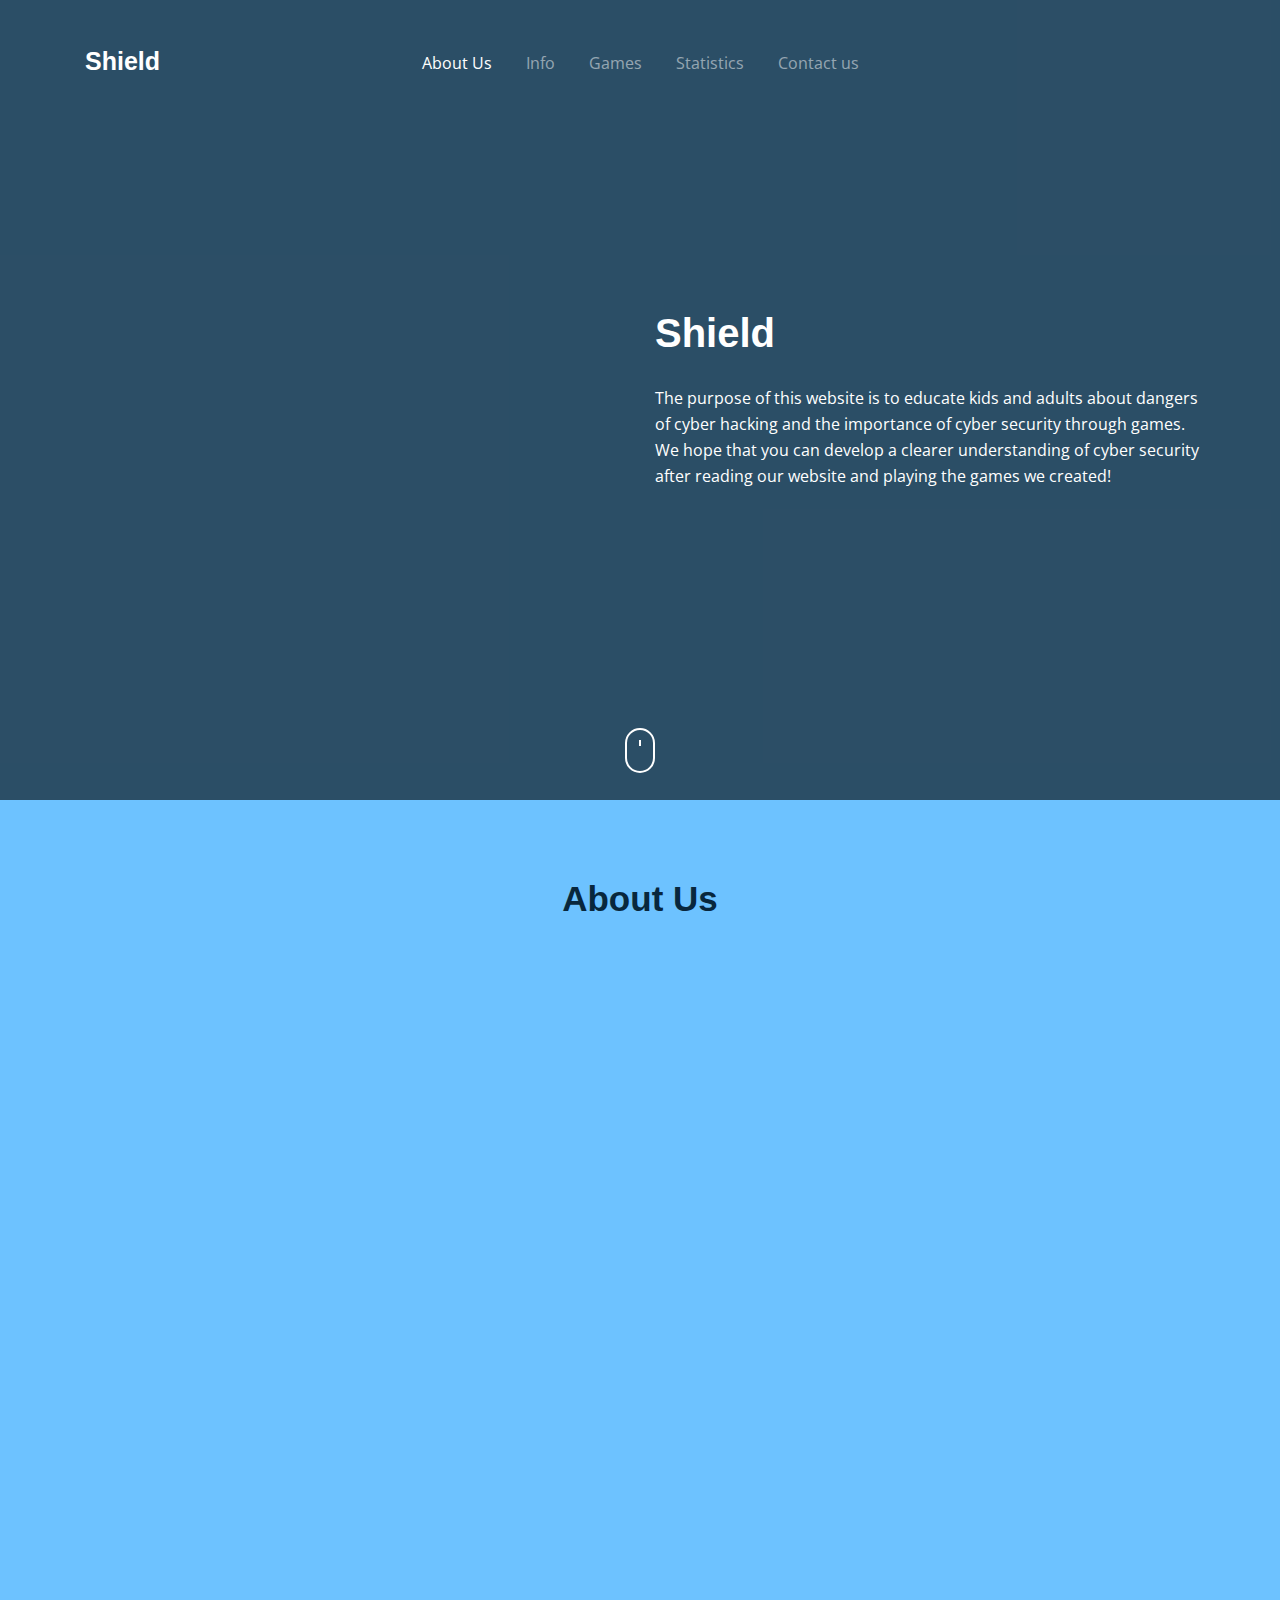
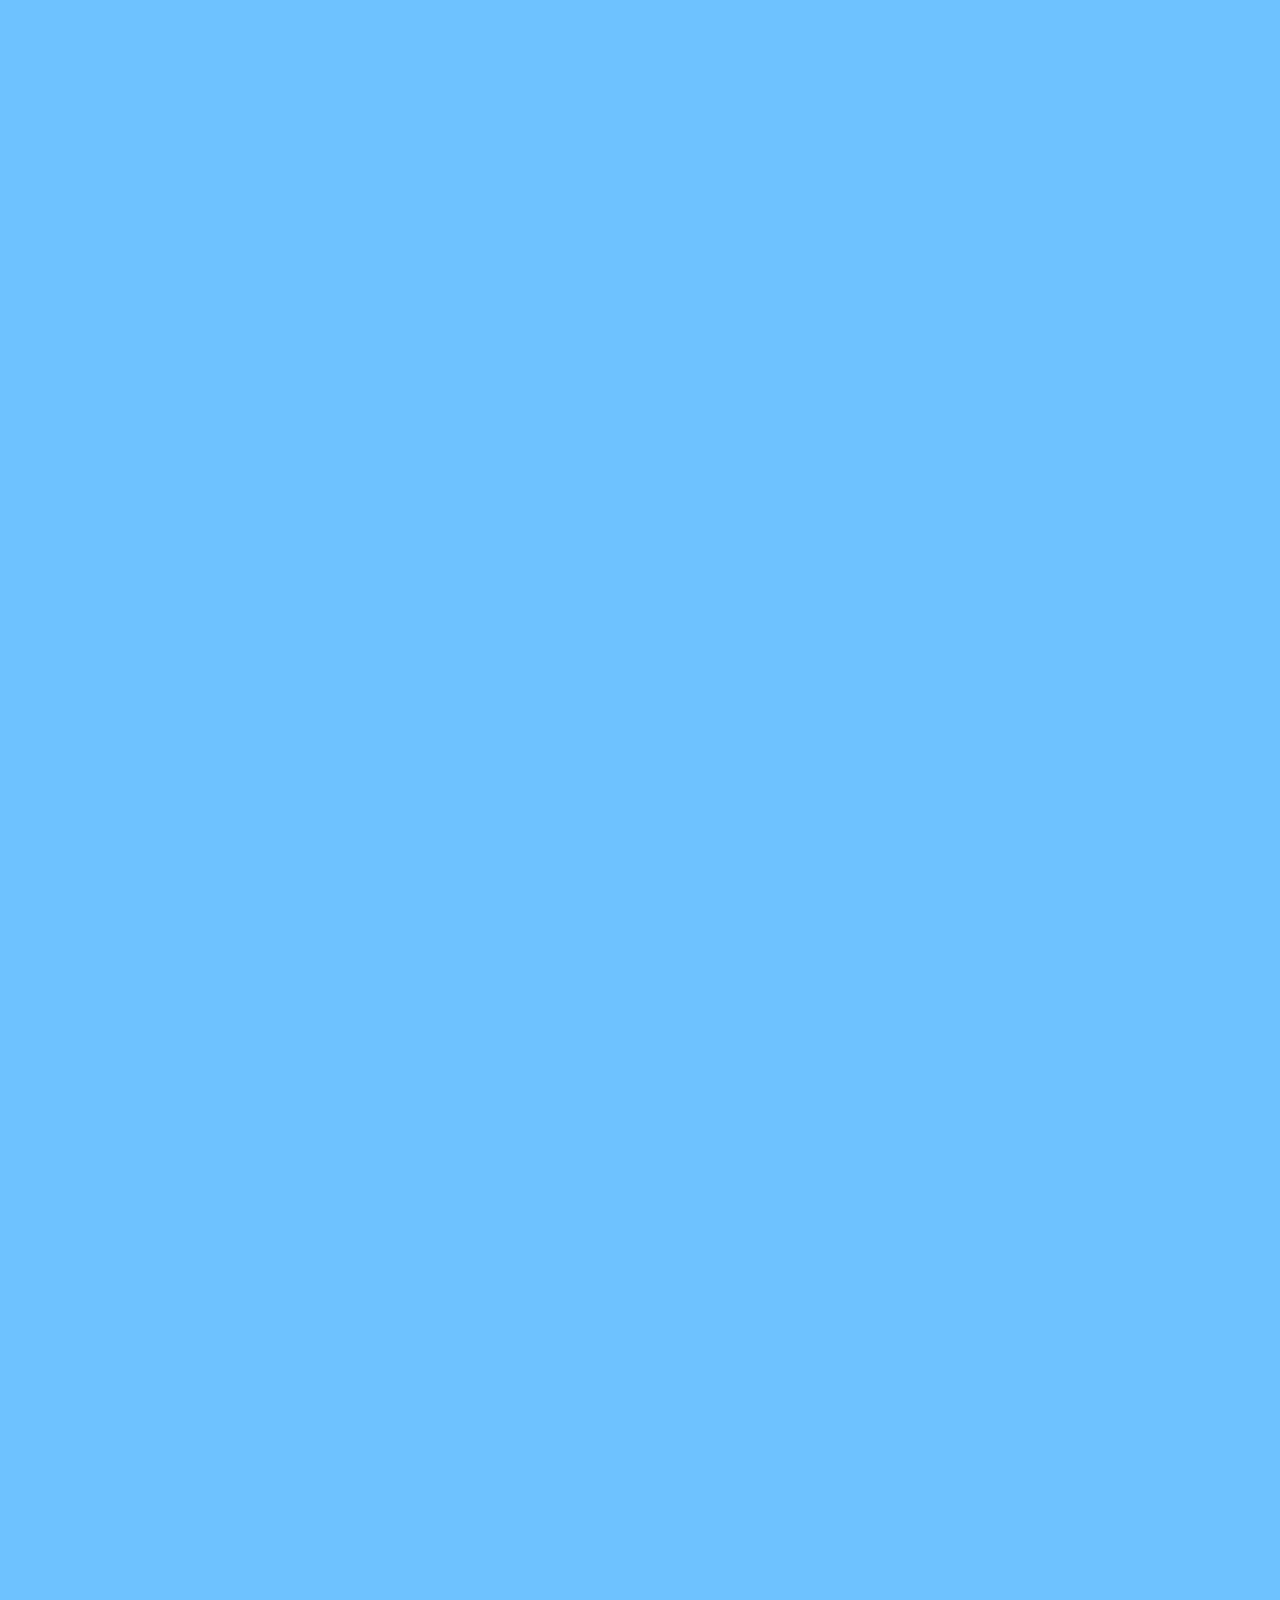
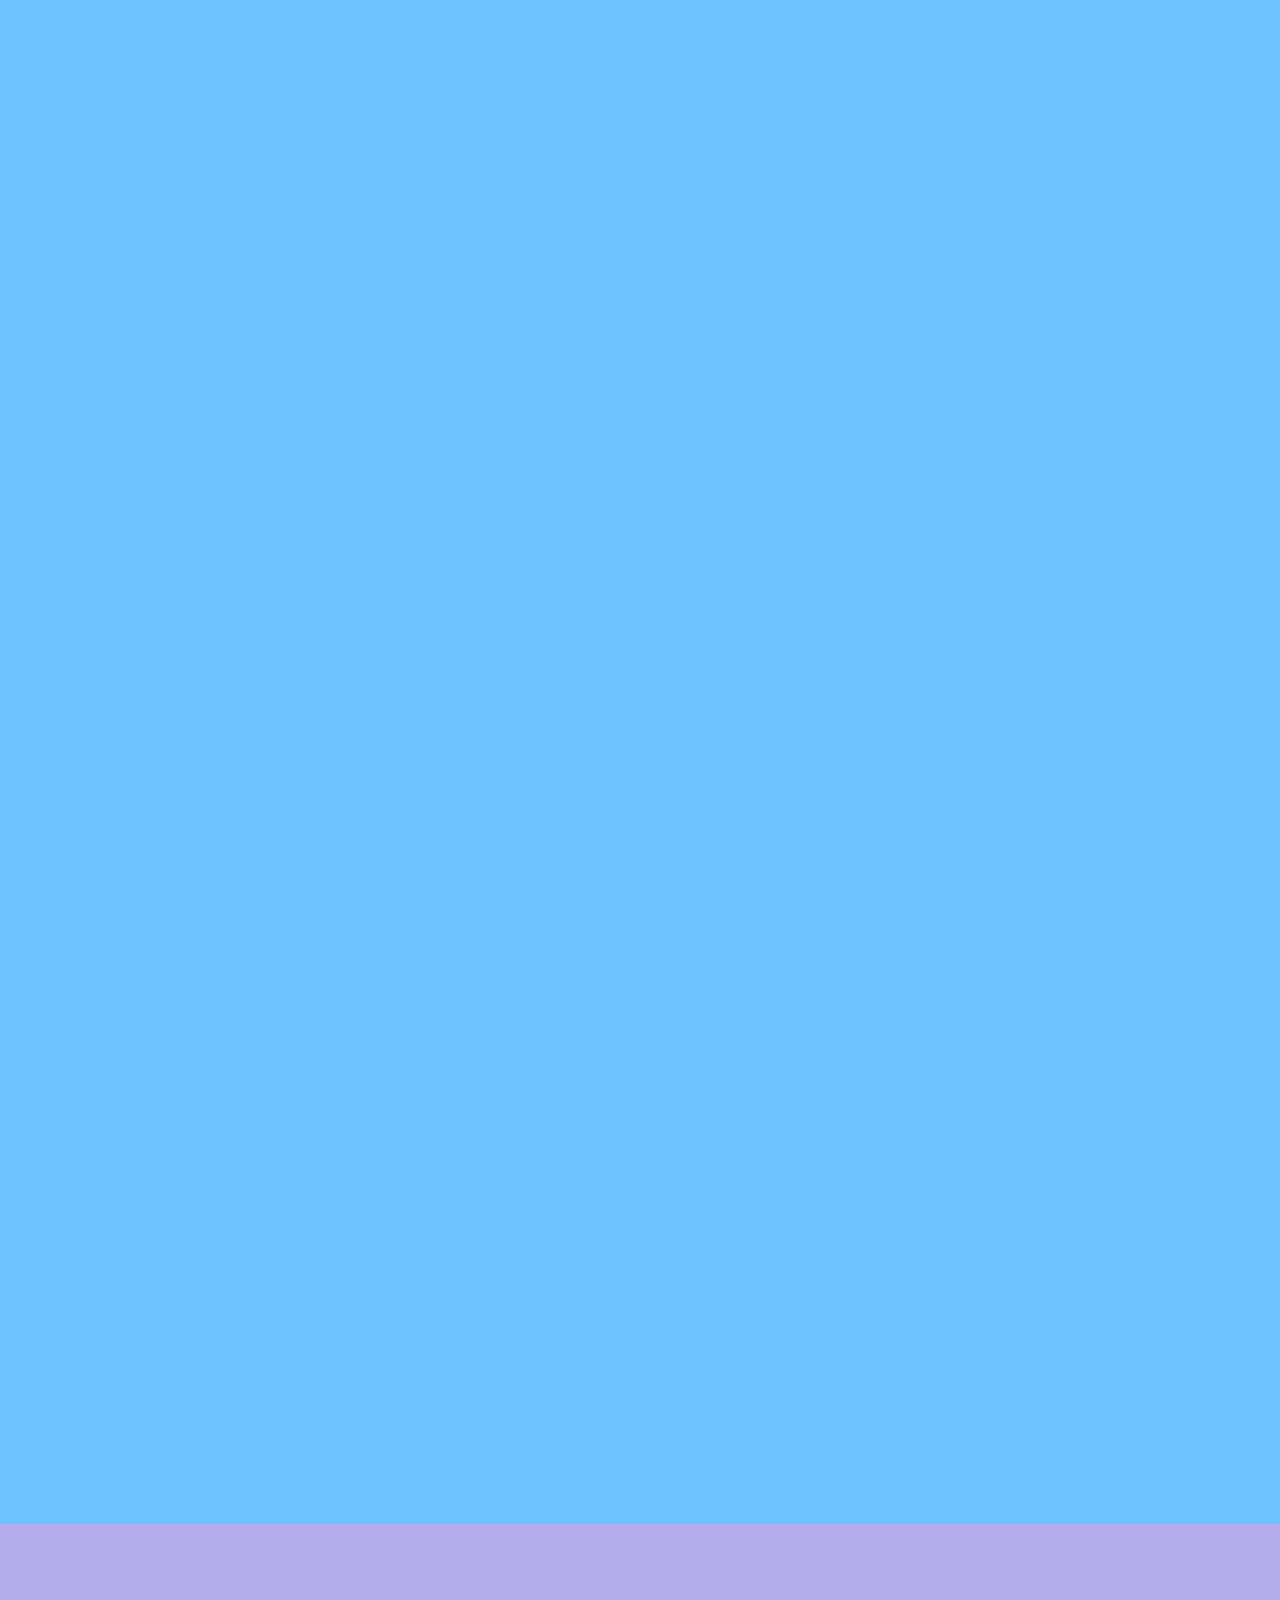
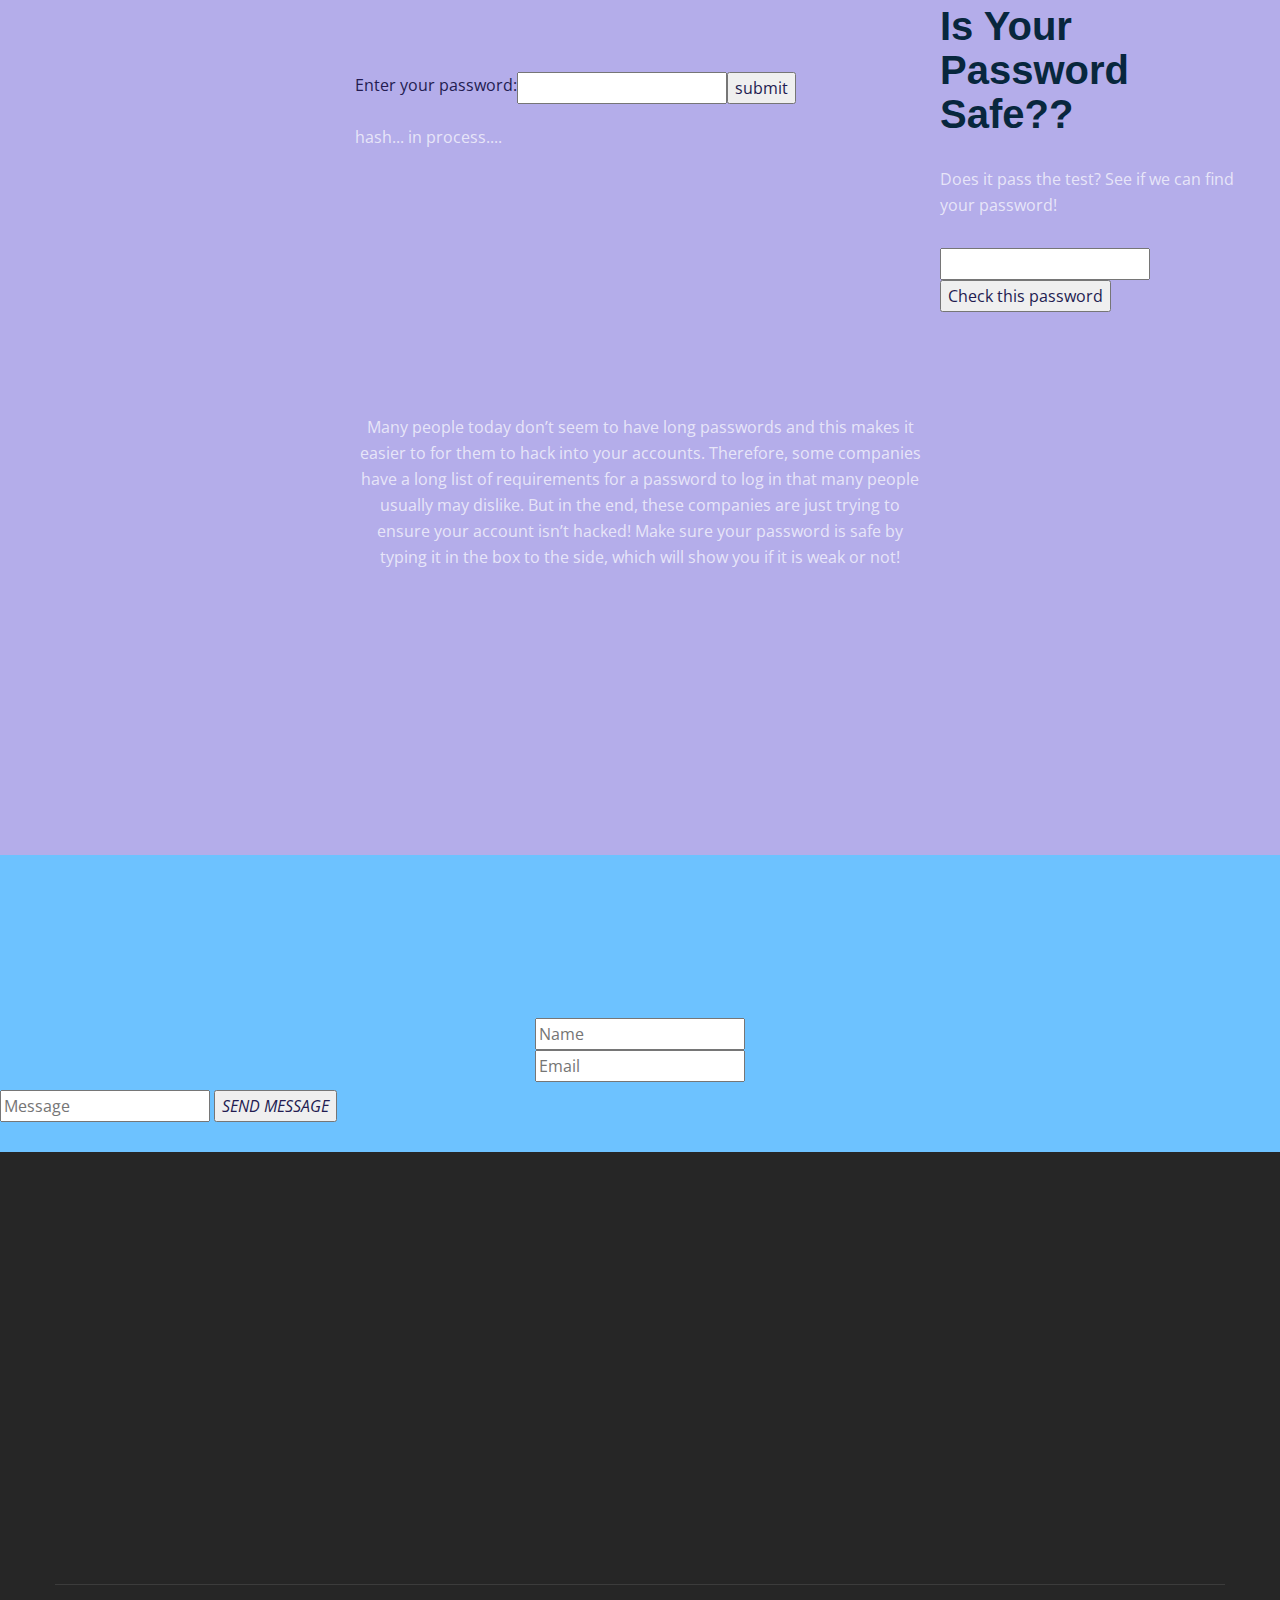
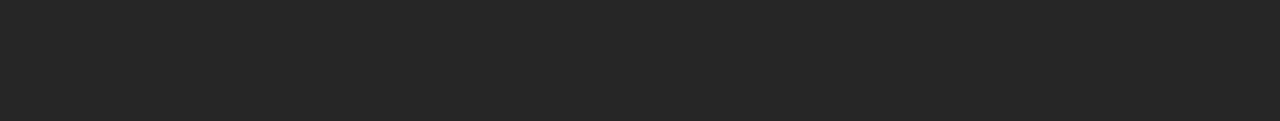
==== voltage/index.html @ 25d862db "added some stuff" ====
<!DOCTYPE html>
<!--[if lt IE 7]>      <html class="no-js lt-ie9 lt-ie8 lt-ie7"> <![endif]-->
<!--[if IE 7]>         <html class="no-js lt-ie9 lt-ie8"> <![endif]-->
<!--[if IE 8]>         <html class="no-js lt-ie9"> <![endif]-->
<!--[if gt IE 8]><!--> <html class="no-js"> <!--<![endif]-->
	<head>
	<meta charset="utf-8">
	<meta http-equiv="X-UA-Compatible" content="IE=edge">
	<title>RC &mdash; Cyber </title>
	<meta name="viewport" content="width=device-width, initial-scale=1">
	<meta name="description" content="Free HTML5 Template by FREEHTML5.CO" />
	<meta name="keywords" content="free html5, free template, free bootstrap, html5, css3, mobile first, responsive" />
	<meta name="author" content="FREEHTML5.CO" />

  	<!--
	//////////////////////////////////////////////////////

	FREE HTML5 TEMPLATE
	DESIGNED & DEVELOPED by FREEHTML5.CO

	Website: 		http://freehtml5.co/
	Email: 			info@freehtml5.co
	Twitter: 		http://twitter.com/fh5co
	Facebook: 		https://www.facebook.com/fh5co

	//////////////////////////////////////////////////////
	-->

  	<!-- Facebook and Twitter integration -->
	<meta property="og:title" content=""/>
	<meta property="og:image" content=""/>
	<meta property="og:url" content=""/>
	<meta property="og:site_name" content=""/>
	<meta property="og:description" content=""/>
	<meta name="twitter:title" content="" />
	<meta name="twitter:image" content="" />
	<meta name="twitter:url" content="" />
	<meta name="twitter:card" content="" />

	<!-- Place favicon.ico and apple-touch-icon.png in the root directory -->
	<link rel="shortcut icon" href="favicon.ico">

	<!-- Google Fonts -->
	<link href='https://fonts.googleapis.com/css?family=Open+Sans:400,300,700|Monsterrat:400,700|Merriweather:400,300italic,700' rel='stylesheet' type='text/css'>

	<!-- Animate.css -->
	<link rel="stylesheet" href="css/animate.css">
	<!-- Icomoon Icon Fonts-->
	<link rel="stylesheet" href="css/icomoon.css">
	<!-- Magnific Popup-->
	<link rel="stylesheet" href="css/magnific-popup.css">
	<!-- Owl Carousel -->
	<link rel="stylesheet" href="css/owl.carousel.min.css">
	<link rel="stylesheet" href="css/owl.theme.default.min.css">
	<!-- Bootstrap  -->
	<link rel="stylesheet" href="css/bootstrap.css">

	<!-- Cards -->
	<link rel="stylesheet" href="css/cards.css">


	<!-- Modernizr JS -->
	<script src="js/modernizr-2.6.2.min.js"></script>
	<!-- FOR IE9 below -->
	<!--[if lt IE 9]>
	<script src="js/respond.min.js"></script>
	<![endif]-->
<style>
.scratchtitle {
	margin: 0 0 30px 0;
  padding: 0;
  font-family: "Montserrat", Arial, sans-serif;
  font-weight: 700;
  color: 	#08273d;
}
</style>

	</head>
	<body>

	<div id="fh5co-page">
		<nav class="fh5co-nav-style-1" role="navigation" data-offcanvass-position="fh5co-offcanvass-left">
			<div class="container">
				<div class="col-lg-3 col-md-3 col-sm-3 col-xs-12 fh5co-logo">
					<a href="#" class="js-fh5co-mobile-toggle fh5co-nav-toggle"><i></i></a>
					<a href="#">Shield</a>
				</div>
				<div class="col-lg-6 col-md-5 col-sm-5 text-center fh5co-link-wrap">
					<ul data-offcanvass="yes">
						<li class="active"><a href="#About">About Us</a></li>
						<li><a href="#Internet">Info</a></li>
						<li><a href="#Castle">Games</a></li>
						<li><a href="pie-chart2.html">Statistics</a></li>
						<li><a href="#Contact">Contact us</a></li>
					</ul>
				</div>
				<div class="col-lg-3 col-md-4 col-sm-4 text-right fh5co-link-wrap">
					<ul class="fh5co-special" data-offcanvass="yes">

					</ul>
				</div>
			</div>
		</nav>


		<div class="fh5co-cover fh5co-cover-style-2 js-full-height" data-stellar-background-ratio="0.5" data-next="yes"  style="background-image: url(homepage.png);">
		  	<span class="scroll-btn wow fadeInUp" data-wow-duration="1s" data-wow-delay="1.4s">
				<a href="#">
					<span class="mouse"><span></span></span>
				</a>
			</span>
			<div class="fh5co-overlay"></div>
			<div class="fh5co-cover-text">
				<div class="container">
					<div class="row">
						<div class="col-md-push-6 col-md-6 full-height js-full-height">
							<div class="fh5co-cover-intro">
								<p>
								<h1 class="cover-text-lead wow fadeInUp" data-wow-duration="1s" data-wow-delay=".5s">Shield</h1>


								<h2 class="cover-text-sublead wow fadeInUp" data-wow-duration="1s" data-wow-delay=".8s">The purpose of this website is to educate kids and
									adults about dangers of cyber hacking and the importance of cyber security through games. We hope that you can develop a clearer
									 understanding of cyber security after reading our website and playing the games we created!

								</h2>

							<!-- <p class="wow fadeInUp" data-wow-duration="1s" data-wow-delay="1.1s"><a href="http://freehtml5.co/" class="btn btn-primary btn-outline btn-lg">See Our Work</a></p> -->
								</p>
							</div>
						</div>
					</div>
				</div>
			</div>
		</div>




		<div class="fh5co-project-style-2">
			<div class="container">
				<div class="row p-b">
					<div class="col-md-6 col-md-offset-3 text-center">
						<h2 class="fh5co-heading wow fadeInUp" data-wow-duration="1s" data-wow-delay=".5s" id="About">About Us</h2>
						<p class="wow fadeInUp" data-wow-duration="1s" data-wow-delay=".5s">
							<img src="ashprof.png" alt="Ashley" style="float:left;width:200px;height:270px;">
							Hi! I’m Ashley Chong and am a rising senior at El Cerrito High School. I joined the Girls who code program because
							I really thought coding was interesting and was needing a little help with getting started. I am super happy that
							I have been able to have this experience with coding in this little amount of time. I found a love for websites
							after working on my Portfolio and I have always been curious about safety online since many things on the news are
							about people getting hacked. If I’m not coding I really enjoy reading books, playing with my dogs, chilling with
							my friends, going to the beach, and walking or hiking.
						</p>

						<p class="wow fadeInUp" data-wow-duration="1s" data-wow-delay=".5s">
							<img src="nav.png" alt="Navya" style="float:right;width:200px;height:250px;">
							Hi! My name is Navya Rao and I am a rising senior at Lynbrook High School. I joined the Girls Who Code Summer
							Program because I really liked the Girls Who Code Club and wanted to enhance my coding skills. I chose to create
							this website because I am passionate about safety and through this project I could combine coding and cyber security!
							I believe cyber security is an issue that anyone using the internet should know about. While I’m not coding, you can
							find me playing with dogs, singing and watching my favorite TV Shows like Riverdale and Friends.
						</p>




						<!--<p class="wow fadeInUp" data-wow-duration="1s" data-wow-delay="1.1s"><a href="#" class="btn btn-success btn-lg">Start your project</a></p>-->

					</div>
				</div>
      </div>
	<!-- start of sections-->
			<div class="fh5co-projects">
				<ul>
					<li class="wow fadeInUp" style="background-color: #b4adea;" data-wow-duration="1s" data-wow-delay="0.7s" data-stellar-background-ratio="0.5">
>>>>>>> 5fceceab27f2be9d8c3c9a5a718c965b835ffcab

							<div class="fh5co-overlay"></div>
							<div class="container">
								<div class="fh5co-text">
									<div class="fh5co-text-inner">
										<div class="row">
											<div class="col-md-6" id="Internet"><h3> <br> What is the internet?</h3></div>
											<div class="col-md-6"><p><br> <strong> Before you learn about security, you should learn more about the basics of the internet and how it works! The internet is a huge network of  billions of  electronic devices such as computers.
												<a href="https://youtu.be/Dxcc6ycZ73M">Click here to view the video. </strong></p></div></a>
										</div>
									</div>
								</div>
							</div>

					</li>
					<li class="wow fadeInUp" style="background-color: #b4adea;" data-wow-duration="1s" data-wow-delay="0.7s" data-stellar-background-ratio="0.5">
>>>>>>> 5fceceab27f2be9d8c3c9a5a718c965b835ffcab

							<div class="fh5co-overlay"></div>
							<div class="container">
								<div class="fh5co-text">
									<div class="fh5co-text-inner">
										<div class="row">
											<div class="col-md-6"><h3><br> What is cyber security and why is it important?</h3></div>
											<div class="col-md-6"><p> <strong> <br> Cyber security focuses on preserving information and keeping it confidential from
												people with unauthorized access such as spies or hackers. It is important because the government and banks
												have your confidential information like your social security number that can be stolen and used for the wrong
												purposes. Being cyber safe is necessary to avoid being scammed by hackers. One way that certain organizations
												keep the information is by encryption which converts passwords to a code to hide it from outsiders. </strong>
											<br> <br> </p></div>
										</div>
									</div>
								</div>
							</div>

					</li>
<!-- end of sections -->
					<li class="wow fadeInUp" style="background-color: #b4adea;" data-wow-duration="1s" data-wow-delay="0.7s" data-stellar-background-ratio="0.5">

							<div class="fh5co-overlay"></div>
							<div class="container">
								<div class="fh5co-text">
									<div class="fh5co-text-inner">
										<div class="row">
											<div class="col-md-6"><h3><br> How can we stay safe online?</h3>
												<p>
	<br> <br> <br> <br> <br> <br> <br> <br> <br>
	<img src="secure4.png" alt="Secure" style="float:right;width:250px;height:100px;">

	<img src="notsecure3.png" alt="Not Secure" style="float:left;width:250px;height:100px;">
	</p></div>
											<div class="col-md-6"><p> <br> <strong> Sometimes, hackers will disguise them as someone you trust,
and ask you to verify account important information. Such a scam is referred to as phishing. You can identify such emails by
their sense of urgency, demand for money and spelling errors. Beware of such emails! <br><br>

When you create passwords, be sure to create ones that are unique.  Use a variety of characters like symbols, uppercase and lowercase letters, and numbers to make your password difficult
to hack. Don’t trust anyone with your passwords, including your friends.
<br><br>
While websurfing, check the web address in the search bar on the top. If the link has a lock next to the web address, it means that your information
is kept private by that website. If there is an ‘i’ instead of ‘Secure’, it means hackers could be trying to steal your
information and that you shouldn’t trust the website with your private data. </strong>
<br><br>

</p></div>
										</div>
									</div>
								</div>
							</div>

					</li>
				</ul>
			</div>
		</div>

		<div class="fh5co-blog-style-1">
			<div class="container" style="margin:0px;color:#6dc2ff;">
				<div class="row p-b">
					<div class="col-md-6 col-md-offset-3 text-center">
						<h2 class="fh5co-heading wow fadeInUp" data-wow-duration="1s" data-wow-delay=".2s" id="Castle">Castle Attack!</h2>
						<p class="wow fadeInUp" data-wow-duration="1s" data-wow-delay=".2s"><iframe allowtransparency="true" style: "float: left; width=1000px; height=1000px;" src="http://scratch.mit.edu/projects/embed/170262373/?autostart=false" frameborder="0" allowfullscreen></iframe> </p>

						<h2 class="fh5co-heading wow fadeInUp scratchtitle" data-wow-duration="1s" data-wow-delay=".5s" id="Castle" align="center"> Castle Attack!</h2>
						<p class="wow fadeInUp" "ex1" data-wow-duration="1s" data-wow-delay=".8s"><iframe allowtransparency="true" style: " width=550px; height=450px;"
							src="http://scratch.mit.edu/projects/embed/170262373/?autostart=false" frameborder="0" allowfullscreen></iframe> </p>

					</div>
				</div>
				<div class="row p-b">
					<div class="col-md-4 col-sm-6 col-xs-6 col-xxs-12">
						<div class="fh5co-post wow fadeInLeft"  data-wow-duration="1s" data-wow-delay=".2s">
							<div class="fh5co-post-image">
								<div class="fh5co-overlay"></div>

					</div>
				</div>
			</div>
		</div>




					</div>
				</div>
			</div>
		</div>


					</div>
				</div>
				<div class="clearfix visible-sm-block visible-xs-block"></div>
				</div>
			</div>
		</div>




<div class="fh5co-pricing-style-2">
			<div class="container">
				<div class="row">
					<div class="row p-b">
						<div class="col-md-6 col-md-offset-3 text-center">
							<h2 class="fh5co-heading wow fadeInUp" data-wow-duration="1s" data-wow-delay=".3s" align="left">Passwords!</h2>
							<!--hashing code -->
									<h7 style="float: left">Enter your password:</h7> <input type="text" id="password" name="daysofjourney" style="float: left">
							    <input type="button" style="float: left" value="submit" onclick="sendValue()"><br></br>
							    <p id="hash" style="float: left;"> hash... in process.... </p>
							<!--end hashing code-->
							<p class="wow fadeInUp" data-wow-duration="1s" data-wow-delay=".2s">Hashing is a computer security encryption that turns your password into gibberish so others can’t know your password. An example of this is when you create a Facebook account.  Facebook uses a function called Sha - 256, which is a function or an encryption hashing algorithm that produces an unique 256 byte string of gibberish. This function is used to hide your password so that no one else knows it. When you type your password to log in to Facebook, it uses the Sha-256 function  to find the relevant password in the database so that you can access your profile. See how it works by typing in a password to see what Sha-256 will do to keep you safe! </p>
							<!--add in the password thing-->
							<p>Many people today don’t seem to have long passwords and this makes it easier to for them to hack into your accounts. Therefore, some companies have a long list of requirements for a password to log in that many people usually may dislike. But in the end, these companies are just trying to ensure your account isn’t hacked!  Make sure your password is safe by typing it in the box to the side, which will show you if it is weak or not! </p>
						</div>

						<title>Is Your Password Safe?</title>
    <link href="https://fonts.googleapis.com/css?family=Open+Sans" rel="stylesheet" />
    <script src="https://ajax.googleapis.com/ajax/libs/jquery/3.1.1/jquery.min.js"></script>
    <link rel='shortcut icon' type='image/x-icon' href='favicon.ico' />
    <script src="dictionary-attack.js" type="text/javascript"></script>
  </head>
  <body>
    <div>
      <h1>Is Your Password Safe??</h1>
      <div class="content">
        <p>Does it pass the test? See if we can find your password!</p>
        <input id="pw"/>
        <button id="btnSubmit" onclick="checkPassword()">Check this password</button>
        <p id="results"></p>
      </div>
    </div>
  </body>

					</div>
				</div>


						<h2 class="fh5co-heading wow fadeInUp" data-wow-duration="1s" data-wow-delay=".2s"id="Contact">Contact Us</h2>
						<p class="wow fadeInUp" data-wow-duration="1s" data-wow-delay=".1s">Far far away, behind the word mountains, far from the countries Vokalia and Consonantia, there live the blind texts. </p>
					</div>
				</div>
				<div class="row">


					<div class="clearfix visible-sm-block"></div>

				</div>
			</div>
		</div>




<h2 class="fh5co-heading wow fadeInUp" data-wow-duration="1s" data-wow-delay=".5s"id="Contact" align = "center" style="color:#fff;"><br>Contact Us</h2>
<p class="wow fadeInUp" data-wow-duration="1s" data-wow-delay=".8s" align = "center">Far

      <form action="/action_page.php" target="_blank">
        <div class="w3-row-padding" align="center" style="margin:0 -16px 8px -16px">
          <div class="w3-half">
            <input class="w3-input w3-border" type="text" placeholder="Name" required name="Name" align = "center">
          </div>
          <div class="w3-half">
            <input class="w3-input w3-border" type="text" placeholder="Email" required name="Email">
          </div>
        </div>
        <input class="w3-input w3-border" type="text" placeholder="Message" required name="Message">
        <button class="w3-button w3-black w3-right w3-section" type="submit" display="flex" justify-content="center";>
          <i class="fa fa-paper-plane">SEND MESSAGE</i>
        </button>
      </form>
    </div>
  </div>

</p>








		<div class="fh5co-footer-style-3">
			<div class="container">
				<div class="row p-b">
					<div class="col-md-3 col-sm-6 fh5co-footer-widget wow fadeInUp" data-wow-duration="1s" data-wow-delay=".5s">
						<div class="fh5co-logo"><span class="logo">V</span> Shield</div>
						<p class="fh5co-copyright">&copy; 2017 Shield. <br>All Rights Reserved. <br>Designed by <a target="_blank" href="http://freehtml5.co">FREEHTML5.co</a> <br>Created with <a target="_blank" href="http://freehtml5.co/cards">Cards</a> <br>
							<!--Images: <a target="_blank" href="http://unsplash.com/">Unsplash</a>, <a target="_blank" href="http://pexels.com/">Pexels</a></p>-->

					</div>
					<div class="col-md-3 col-sm-6 fh5co-footer-widget wow fadeInUp" data-wow-duration="1s" data-wow-delay=".1s">
						<h3>Navya</h3>
						<ul class="fh5co-links">
							<li><a href="https://www.facebook.com/profile.php?id=100010860100180"><i class="icon icon-facebook2"></i> Facebook</a></li>
							<!--<li><a href="#"><i class="icon icon-twitter"></i> Twitter</a></li> -->
							<li><a href="https://www.linkedin.com/in/navya-rao-682140142/"><i class="icon icon-linkedin"></i> Linkedin</a></li>
							<li><a href="https://www.instagram.com/navy_rao/"><i class="icon icon-instagram"></i> Instagram</a></li>
						</ul>
					</div>
					<div class="clearfix visible-sm-block"></div>
					<div class="col-md-3 col-sm-6 fh5co-footer-widget wow fadeInUp" data-wow-duration="1s" data-wow-delay=".1s">
						<h3>Ashley</h3>
						<ul class="fh5co-links fh5co-social">
							<li><a href="https://www.facebook.com/ashley.chong.7587"><i class="icon icon-facebook2"></i> Facebook</a></li>
							<li><a href="https://twitter.com/ashleynicole932"><i class="icon icon-twitter"></i> Twitter</a></li>
							<li><a href="https://www.linkedin.com/in/ashley-chong-677140142/"><i class="icon icon-linkedin"></i> Linkedin</a></li>
							<li><a href="https://www.instagram.com/ashchong__/"><i class="icon icon-instagram"></i> Instagram</a></li>
						</ul>
					</div>
					<div class="col-md-3 col-sm-6 fh5co-footer-widget wow fadeInUp" data-wow-duration="1s" data-wow-delay=".3s">
						<h3>Credits</h3>
						<p>Far far away, behind the word mountains, far from the countries Vokalia and Consonantia, there live the blind texts. </p>
						<p><a href="#" class="btn btn-success btn-sm btn-outline">Back to the top</a></p>
					</div>
					<div class="clearfix visible-sm-block"></div>
				</div>
				<div class="row fh5co-made">
					<div class="col-md-12 wow fadeInUp" data-wow-duration="1s" data-wow-delay=".2s">
						<!--<p>Made with <i class="heart icon-heart"></i> in Philippines</p>-->
					</div>
				</div>
			</div>
		</div>
		<!-- END footer -->

	</div>
	<!-- END page-->

	<!-- jQuery -->
	<script type="text/javascript" src="https://canvasjs.com/assets/script/canvasjs.min.js"></script>

	<script src="js/jquery.min.js"></script>
	<!-- jQuery Easing -->
	<script src="js/jquery.easing.1.3.js"></script>
	<!-- Bootstrap -->
	<script src="js/bootstrap.min.js"></script>
	<!-- Waypoints -->
   <script src="js/jquery.waypoints.min.js"></script>
	<!-- Owl Carousel -->
	<script src="js/owl.carousel.min.js"></script>
	<!-- Magnific Popup -->
	<script src="js/jquery.magnific-popup.min.js"></script>
	<!-- Stellar -->
	<script src="js/jquery.stellar.min.js"></script>
	<!-- countTo -->
	<script src="js/jquery.countTo.js"></script>
	<!-- WOW -->
	<script src="js/wow.min.js"></script>
	<script>
		new WOW().init();
	</script>
	<!-- Main -->
	<script>
	function sendValue() {
			document.getElementById('hash').innerHTML = sha256(document.getElementById("password").value);
	}

	function sha256(myPass){
		//first, generates random integers and letters array
		var letArray = [];
		for (var index = 0; index < 15; index++){
			var randomlet = (Math.random() + 1).toString(36).substring(8);
				letArray[index] = randomlet;
		}
		return letArray;

	}

	</script>

	</body>
</html>
---- voltage/css/icomoon.css ----
@font-face {
    font-family: 'icomoon';
    src:    url('fonts/icomoon.eot?eggpxg');
    src:    url('fonts/icomoon.eot?eggpxg#iefix') format('embedded-opentype'),
        url('fonts/icomoon.ttf?eggpxg') format('truetype'),
        url('fonts/icomoon.woff?eggpxg') format('woff'),
        url('fonts/icomoon.svg?eggpxg#icomoon') format('svg');
    font-weight: normal;
    font-style: normal;
}

[class^="icon-"], [class*=" icon-"] {
    /* use !important to prevent issues with browser extensions that change fonts */
    font-family: 'icomoon' !important;
    speak: none;
    font-style: normal;
    font-weight: normal;
    font-variant: normal;
    text-transform: none;
    line-height: 1;

    /* Better Font Rendering =========== */
    -webkit-font-smoothing: antialiased;
    -moz-osx-font-smoothing: grayscale;
}

.icon-glass:before {
    content: "\f000";
}
.icon-music:before {
    content: "\f001";
}
.icon-search2:before {
    content: "\f002";
}
.icon-envelope-o:before {
    content: "\f003";
}
.icon-heart:before {
    content: "\f004";
}
.icon-star:before {
    content: "\f005";
}
.icon-star-o:before {
    content: "\f006";
}
.icon-user:before {
    content: "\f007";
}
.icon-film:before {
    content: "\f008";
}
.icon-th-large:before {
    content: "\f009";
}
.icon-th:before {
    content: "\f00a";
}
.icon-th-list:before {
    content: "\f00b";
}
.icon-check:before {
    content: "\f00c";
}
.icon-close:before {
    content: "\f00d";
}
.icon-remove:before {
    content: "\f00d";
}
.icon-times:before {
    content: "\f00d";
}
.icon-search-plus:before {
    content: "\f00e";
}
.icon-search-minus:before {
    content: "\f010";
}
.icon-power-off:before {
    content: "\f011";
}
.icon-signal:before {
    content: "\f012";
}
.icon-cog:before {
    content: "\f013";
}
.icon-gear:before {
    content: "\f013";
}
.icon-trash-o:before {
    content: "\f014";
}
.icon-home:before {
    content: "\f015";
}
.icon-file-o:before {
    content: "\f016";
}
.icon-clock-o:before {
    content: "\f017";
}
.icon-road:before {
    content: "\f018";
}
.icon-download:before {
    content: "\f019";
}
.icon-arrow-circle-o-down:before {
    content: "\f01a";
}
.icon-arrow-circle-o-up:before {
    content: "\f01b";
}
.icon-inbox:before {
    content: "\f01c";
}
.icon-play-circle-o:before {
    content: "\f01d";
}
.icon-repeat2:before {
    content: "\f01e";
}
.icon-rotate-right:before {
    content: "\f01e";
}
.icon-refresh:before {
    content: "\f021";
}
.icon-list-alt:before {
    content: "\f022";
}
.icon-lock:before {
    content: "\f023";
}
.icon-flag:before {
    content: "\f024";
}
.icon-headphones:before {
    content: "\f025";
}
.icon-volume-off:before {
    content: "\f026";
}
.icon-volume-down:before {
    content: "\f027";
}
.icon-volume-up:before {
    content: "\f028";
}
.icon-qrcode:before {
    content: "\f029";
}
.icon-barcode:before {
    content: "\f02a";
}
.icon-tag:before {
    content: "\f02b";
}
.icon-tags:before {
    content: "\f02c";
}
.icon-book:before {
    content: "\f02d";
}
.icon-bookmark:before {
    content: "\f02e";
}
.icon-print:before {
    content: "\f02f";
}
.icon-camera:before {
    content: "\f030";
}
.icon-font:before {
    content: "\f031";
}
.icon-bold:before {
    content: "\f032";
}
.icon-italic:before {
    content: "\f033";
}
.icon-text-height:before {
    content: "\f034";
}
.icon-text-width:before {
    content: "\f035";
}
.icon-align-left:before {
    content: "\f036";
}
.icon-align-center2:before {
    content: "\f037";
}
.icon-align-right:before {
    content: "\f038";
}
.icon-align-justify2:before {
    content: "\f039";
}
.icon-list:before {
    content: "\f03a";
}
.icon-dedent:before {
    content: "\f03b";
}
.icon-outdent:before {
    content: "\f03b";
}
.icon-indent:before {
    content: "\f03c";
}
.icon-video-camera:before {
    content: "\f03d";
}
.icon-image:before {
    content: "\f03e";
}
.icon-photo:before {
    content: "\f03e";
}
.icon-picture-o:before {
    content: "\f03e";
}
.icon-pencil:before {
    content: "\f040";
}
.icon-map-marker:before {
    content: "\f041";
}
.icon-adjust:before {
    content: "\f042";
}
.icon-tint:before {
    content: "\f043";
}
.icon-edit:before {
    content: "\f044";
}
.icon-pencil-square-o:before {
    content: "\f044";
}
.icon-share-square-o:before {
    content: "\f045";
}
.icon-check-square-o:before {
    content: "\f046";
}
.icon-arrows:before {
    content: "\f047";
}
.icon-step-backward:before {
    content: "\f048";
}
.icon-fast-backward:before {
    content: "\f049";
}
.icon-backward:before {
    content: "\f04a";
}
.icon-play2:before {
    content: "\f04b";
}
.icon-pause2:before {
    content: "\f04c";
}
.icon-stop2:before {
    content: "\f04d";
}
.icon-forward:before {
    content: "\f04e";
}
.icon-fast-forward2:before {
    content: "\f050";
}
.icon-step-forward:before {
    content: "\f051";
}
.icon-eject:before {
    content: "\f052";
}
.icon-chevron-left:before {
    content: "\f053";
}
.icon-chevron-right:before {
    content: "\f054";
}
.icon-plus-circle:before {
    content: "\f055";
}
.icon-minus-circle:before {
    content: "\f056";
}
.icon-times-circle:before {
    content: "\f057";
}
.icon-check-circle:before {
    content: "\f058";
}
.icon-question-circle:before {
    content: "\f059";
}
.icon-info-circle:before {
    content: "\f05a";
}
.icon-crosshairs:before {
    content: "\f05b";
}
.icon-times-circle-o:before {
    content: "\f05c";
}
.icon-check-circle-o:before {
    content: "\f05d";
}
.icon-ban2:before {
    content: "\f05e";
}
.icon-arrow-left:before {
    content: "\f060";
}
.icon-arrow-right:before {
    content: "\f061";
}
.icon-arrow-up:before {
    content: "\f062";
}
.icon-arrow-down:before {
    content: "\f063";
}
.icon-mail-forward:before {
    content: "\f064";
}
.icon-share:before {
    content: "\f064";
}
.icon-expand2:before {
    content: "\f065";
}
.icon-compress:before {
    content: "\f066";
}
.icon-plus:before {
    content: "\f067";
}
.icon-minus:before {
    content: "\f068";
}
.icon-asterisk:before {
    content: "\f069";
}
.icon-exclamation-circle:before {
    content: "\f06a";
}
.icon-gift:before {
    content: "\f06b";
}
.icon-leaf:before {
    content: "\f06c";
}
.icon-fire:before {
    content: "\f06d";
}
.icon-eye:before {
    content: "\f06e";
}
.icon-eye-slash:before {
    content: "\f070";
}
.icon-exclamation-triangle:before {
    content: "\f071";
}
.icon-warning:before {
    content: "\f071";
}
.icon-plane:before {
    content: "\f072";
}
.icon-calendar:before {
    content: "\f073";
}
.icon-random:before {
    content: "\f074";
}
.icon-comment:before {
    content: "\f075";
}
.icon-magnet:before {
    content: "\f076";
}
.icon-chevron-up:before {
    content: "\f077";
}
.icon-chevron-down:before {
    content: "\f078";
}
.icon-retweet:before {
    content: "\f079";
}
.icon-shopping-cart:before {
    content: "\f07a";
}
.icon-folder:before {
    content: "\f07b";
}
.icon-folder-open:before {
    content: "\f07c";
}
.icon-arrows-v:before {
    content: "\f07d";
}
.icon-arrows-h:before {
    content: "\f07e";
}
.icon-bar-chart:before {
    content: "\f080";
}
.icon-bar-chart-o:before {
    content: "\f080";
}
.icon-twitter-square:before {
    content: "\f081";
}
.icon-facebook-square:before {
    content: "\f082";
}
.icon-camera-retro:before {
    content: "\f083";
}
.icon-key:before {
    content: "\f084";
}
.icon-cogs:before {
    content: "\f085";
}
.icon-gears:before {
    content: "\f085";
}
.icon-comments:before {
    content: "\f086";
}
.icon-thumbs-o-up:before {
    content: "\f087";
}
.icon-thumbs-o-down:before {
    content: "\f088";
}
.icon-star-half:before {
    content: "\f089";
}
.icon-heart-o:before {
    content: "\f08a";
}
.icon-sign-out:before {
    content: "\f08b";
}
.icon-linkedin-square:before {
    content: "\f08c";
}
.icon-thumb-tack:before {
    content: "\f08d";
}
.icon-external-link:before {
    content: "\f08e";
}
.icon-sign-in:before {
    content: "\f090";
}
.icon-trophy:before {
    content: "\f091";
}
.icon-github-square:before {
    content: "\f092";
}
.icon-upload:before {
    content: "\f093";
}
.icon-lemon-o:before {
    content: "\f094";
}
.icon-phone:before {
    content: "\f095";
}
.icon-square-o:before {
    content: "\f096";
}
.icon-bookmark-o:before {
    content: "\f097";
}
.icon-phone-square:before {
    content: "\f098";
}
.icon-twitter:before {
    content: "\f099";
}
.icon-facebook:before {
    content: "\f09a";
}
.icon-facebook-f:before {
    content: "\f09a";
}
.icon-github:before {
    content: "\f09b";
}
.icon-unlock2:before {
    content: "\f09c";
}
.icon-credit-card:before {
    content: "\f09d";
}
.icon-feed:before {
    content: "\f09e";
}
.icon-rss:before {
    content: "\f09e";
}
.icon-hdd-o:before {
    content: "\f0a0";
}
.icon-bullhorn:before {
    content: "\f0a1";
}
.icon-bell-o:before {
    content: "\f0a2";
}
.icon-certificate:before {
    content: "\f0a3";
}
.icon-hand-o-right:before {
    content: "\f0a4";
}
.icon-hand-o-left:before {
    content: "\f0a5";
}
.icon-hand-o-up:before {
    content: "\f0a6";
}
.icon-hand-o-down:before {
    content: "\f0a7";
}
.icon-arrow-circle-left:before {
    content: "\f0a8";
}
.icon-arrow-circle-right:before {
    content: "\f0a9";
}
.icon-arrow-circle-up:before {
    content: "\f0aa";
}
.icon-arrow-circle-down:before {
    content: "\f0ab";
}
.icon-globe:before {
    content: "\f0ac";
}
.icon-wrench:before {
    content: "\f0ad";
}
.icon-tasks:before {
    content: "\f0ae";
}
.icon-filter:before {
    content: "\f0b0";
}
.icon-briefcase:before {
    content: "\f0b1";
}
.icon-arrows-alt:before {
    content: "\f0b2";
}
.icon-group:before {
    content: "\f0c0";
}
.icon-users:before {
    content: "\f0c0";
}
.icon-chain:before {
    content: "\f0c1";
}
.icon-link:before {
    content: "\f0c1";
}
.icon-cloud:before {
    content: "\f0c2";
}
.icon-flask:before {
    content: "\f0c3";
}
.icon-cut:before {
    content: "\f0c4";
}
.icon-scissors:before {
    content: "\f0c4";
}
.icon-copy:before {
    content: "\f0c5";
}
.icon-files-o:before {
    content: "\f0c5";
}
.icon-paperclip:before {
    content: "\f0c6";
}
.icon-floppy-o:before {
    content: "\f0c7";
}
.icon-save:before {
    content: "\f0c7";
}
.icon-square:before {
    content: "\f0c8";
}
.icon-bars:before {
    content: "\f0c9";
}
.icon-navicon:before {
    content: "\f0c9";
}
.icon-reorder:before {
    content: "\f0c9";
}
.icon-list-ul:before {
    content: "\f0ca";
}
.icon-list-ol:before {
    content: "\f0cb";
}
.icon-strikethrough:before {
    content: "\f0cc";
}
.icon-underline:before {
    content: "\f0cd";
}
.icon-table:before {
    content: "\f0ce";
}
.icon-magic:before {
    content: "\f0d0";
}
.icon-truck:before {
    content: "\f0d1";
}
.icon-pinterest:before {
    content: "\f0d2";
}
.icon-pinterest-square:before {
    content: "\f0d3";
}
.icon-google-plus-square:before {
    content: "\f0d4";
}
.icon-google-plus:before {
    content: "\f0d5";
}
.icon-money:before {
    content: "\f0d6";
}
.icon-caret-down:before {
    content: "\f0d7";
}
.icon-caret-up:before {
    content: "\f0d8";
}
.icon-caret-left:before {
    content: "\f0d9";
}
.icon-caret-right:before {
    content: "\f0da";
}
.icon-columns2:before {
    content: "\f0db";
}
.icon-sort:before {
    content: "\f0dc";
}
.icon-unsorted:before {
    content: "\f0dc";
}
.icon-sort-desc:before {
    content: "\f0dd";
}
.icon-sort-down:before {
    content: "\f0dd";
}
.icon-sort-asc:before {
    content: "\f0de";
}
.icon-sort-up:before {
    content: "\f0de";
}
.icon-envelope:before {
    content: "\f0e0";
}
.icon-linkedin:before {
    content: "\f0e1";
}
.icon-rotate-left:before {
    content: "\f0e2";
}
.icon-undo:before {
    content: "\f0e2";
}
.icon-gavel:before {
    content: "\f0e3";
}
.icon-legal:before {
    content: "\f0e3";
}
.icon-dashboard:before {
    content: "\f0e4";
}
.icon-tachometer:before {
    content: "\f0e4";
}
.icon-comment-o:before {
    content: "\f0e5";
}
.icon-comments-o:before {
    content: "\f0e6";
}
.icon-bolt:before {
    content: "\f0e7";
}
.icon-flash:before {
    content: "\f0e7";
}
.icon-sitemap:before {
    content: "\f0e8";
}
.icon-umbrella2:before {
    content: "\f0e9";
}
.icon-clipboard:before {
    content: "\f0ea";
}
.icon-paste:before {
    content: "\f0ea";
}
.icon-lightbulb-o:before {
    content: "\f0eb";
}
.icon-exchange:before {
    content: "\f0ec";
}
.icon-cloud-download2:before {
    content: "\f0ed";
}
.icon-cloud-upload2:before {
    content: "\f0ee";
}
.icon-user-md:before {
    content: "\f0f0";
}
.icon-stethoscope:before {
    content: "\f0f1";
}
.icon-suitcase:before {
    content: "\f0f2";
}
.icon-bell:before {
    content: "\f0f3";
}
.icon-coffee:before {
    content: "\f0f4";
}
.icon-cutlery:before {
    content: "\f0f5";
}
.icon-file-text-o:before {
    content: "\f0f6";
}
.icon-building-o:before {
    content: "\f0f7";
}
.icon-hospital-o:before {
    content: "\f0f8";
}
.icon-ambulance:before {
    content: "\f0f9";
}
.icon-medkit:before {
    content: "\f0fa";
}
.icon-fighter-jet:before {
    content: "\f0fb";
}
.icon-beer:before {
    content: "\f0fc";
}
.icon-h-square:before {
    content: "\f0fd";
}
.icon-plus-square:before {
    content: "\f0fe";
}
.icon-angle-double-left:before {
    content: "\f100";
}
.icon-angle-double-right:before {
    content: "\f101";
}
.icon-angle-double-up:before {
    content: "\f102";
}
.icon-angle-double-down:before {
    content: "\f103";
}
.icon-angle-left:before {
    content: "\f104";
}
.icon-angle-right:before {
    content: "\f105";
}
.icon-angle-up:before {
    content: "\f106";
}
.icon-angle-down:before {
    content: "\f107";
}
.icon-desktop:before {
    content: "\f108";
}
.icon-laptop:before {
    content: "\f109";
}
.icon-tablet:before {
    content: "\f10a";
}
.icon-mobile:before {
    content: "\f10b";
}
.icon-mobile-phone:before {
    content: "\f10b";
}
.icon-circle-o:before {
    content: "\f10c";
}
.icon-quote-left:before {
    content: "\f10d";
}
.icon-quote-right:before {
    content: "\f10e";
}
.icon-spinner:before {
    content: "\f110";
}
.icon-circle:before {
    content: "\f111";
}
.icon-mail-reply:before {
    content: "\f112";
}
.icon-reply:before {
    content: "\f112";
}
.icon-github-alt:before {
    content: "\f113";
}
.icon-folder-o:before {
    content: "\f114";
}
.icon-folder-open-o:before {
    content: "\f115";
}
.icon-smile-o:before {
    content: "\f118";
}
.icon-frown-o:before {
    content: "\f119";
}
.icon-meh-o:before {
    content: "\f11a";
}
.icon-gamepad:before {
    content: "\f11b";
}
.icon-keyboard-o:before {
    content: "\f11c";
}
.icon-flag-o:before {
    content: "\f11d";
}
.icon-flag-checkered:before {
    content: "\f11e";
}
.icon-terminal:before {
    content: "\f120";
}
.icon-code:before {
    content: "\f121";
}
.icon-mail-reply-all:before {
    content: "\f122";
}
.icon-reply-all:before {
    content: "\f122";
}
.icon-star-half-empty:before {
    content: "\f123";
}
.icon-star-half-full:before {
    content: "\f123";
}
.icon-star-half-o:before {
    content: "\f123";
}
.icon-location-arrow:before {
    content: "\f124";
}
.icon-crop:before {
    content: "\f125";
}
.icon-code-fork:before {
    content: "\f126";
}
.icon-chain-broken:before {
    content: "\f127";
}
.icon-unlink:before {
    content: "\f127";
}
.icon-question:before {
    content: "\f128";
}
.icon-info:before {
    content: "\f129";
}
.icon-exclamation:before {
    content: "\f12a";
}
.icon-superscript:before {
    content: "\f12b";
}
.icon-subscript:before {
    content: "\f12c";
}
.icon-eraser:before {
    content: "\f12d";
}
.icon-puzzle-piece:before {
    content: "\f12e";
}
.icon-microphone2:before {
    content: "\f130";
}
.icon-microphone-slash:before {
    content: "\f131";
}
.icon-shield:before {
    content: "\f132";
}
.icon-calendar-o:before {
    content: "\f133";
}
.icon-fire-extinguisher:before {
    content: "\f134";
}
.icon-rocket:before {
    content: "\f135";
}
.icon-maxcdn:before {
    content: "\f136";
}
.icon-chevron-circle-left:before {
    content: "\f137";
}
.icon-chevron-circle-right:before {
    content: "\f138";
}
.icon-chevron-circle-up:before {
    content: "\f139";
}
.icon-chevron-circle-down:before {
    content: "\f13a";
}
.icon-html5:before {
    content: "\f13b";
}
.icon-css3:before {
    content: "\f13c";
}
.icon-anchor2:before {
    content: "\f13d";
}
.icon-unlock-alt:before {
    content: "\f13e";
}
.icon-bullseye:before {
    content: "\f140";
}
.icon-ellipsis-h:before {
    content: "\f141";
}
.icon-ellipsis-v:before {
    content: "\f142";
}
.icon-rss-square:before {
    content: "\f143";
}
.icon-play-circle:before {
    content: "\f144";
}
.icon-ticket:before {
    content: "\f145";
}
.icon-minus-square:before {
    content: "\f146";
}
.icon-minus-square-o:before {
    content: "\f147";
}
.icon-level-up:before {
    content: "\f148";
}
.icon-level-down:before {
    content: "\f149";
}
.icon-check-square:before {
    content: "\f14a";
}
.icon-pencil-square:before {
    content: "\f14b";
}
.icon-external-link-square:before {
    content: "\f14c";
}
.icon-share-square:before {
    content: "\f14d";
}
.icon-compass:before {
    content: "\f14e";
}
.icon-caret-square-o-down:before {
    content: "\f150";
}
.icon-toggle-down:before {
    content: "\f150";
}
.icon-caret-square-o-up:before {
    content: "\f151";
}
.icon-toggle-up:before {
    content: "\f151";
}
.icon-caret-square-o-right:before {
    content: "\f152";
}
.icon-toggle-right:before {
    content: "\f152";
}
.icon-eur:before {
    content: "\f153";
}
.icon-euro:before {
    content: "\f153";
}
.icon-gbp:before {
    content: "\f154";
}
.icon-dollar:before {
    content: "\f155";
}
.icon-usd:before {
    content: "\f155";
}
.icon-inr:before {
    content: "\f156";
}
.icon-rupee:before {
    content: "\f156";
}
.icon-cny:before {
    content: "\f157";
}
.icon-jpy:before {
    content: "\f157";
}
.icon-rmb:before {
    content: "\f157";
}
.icon-yen:before {
    content: "\f157";
}
.icon-rouble:before {
    content: "\f158";
}
.icon-rub:before {
    content: "\f158";
}
.icon-ruble:before {
    content: "\f158";
}
.icon-krw:before {
    content: "\f159";
}
.icon-won:before {
    content: "\f159";
}
.icon-bitcoin:before {
    content: "\f15a";
}
.icon-btc:before {
    content: "\f15a";
}
.icon-file2:before {
    content: "\f15b";
}
.icon-file-text:before {
    content: "\f15c";
}
.icon-sort-alpha-asc:before {
    content: "\f15d";
}
.icon-sort-alpha-desc:before {
    content: "\f15e";
}
.icon-sort-amount-asc:before {
    content: "\f160";
}
.icon-sort-amount-desc:before {
    content: "\f161";
}
.icon-sort-numeric-asc:before {
    content: "\f162";
}
.icon-sort-numeric-desc:before {
    content: "\f163";
}
.icon-thumbs-up:before {
    content: "\f164";
}
.icon-thumbs-down:before {
    content: "\f165";
}
.icon-youtube-square:before {
    content: "\f166";
}
.icon-youtube:before {
    content: "\f167";
}
.icon-xing:before {
    content: "\f168";
}
.icon-xing-square:before {
    content: "\f169";
}
.icon-youtube-play:before {
    content: "\f16a";
}
.icon-dropbox:before {
    content: "\f16b";
}
.icon-stack-overflow:before {
    content: "\f16c";
}
.icon-instagram:before {
    content: "\f16d";
}
.icon-flickr:before {
    content: "\f16e";
}
.icon-adn:before {
    content: "\f170";
}
.icon-bitbucket:before {
    content: "\f171";
}
.icon-bitbucket-square:before {
    content: "\f172";
}
.icon-tumblr:before {
    content: "\f173";
}
.icon-tumblr-square:before {
    content: "\f174";
}
.icon-long-arrow-down:before {
    content: "\f175";
}
.icon-long-arrow-up:before {
    content: "\f176";
}
.icon-long-arrow-left:before {
    content: "\f177";
}
.icon-long-arrow-right:before {
    content: "\f178";
}
.icon-apple:before {
    content: "\f179";
}
.icon-windows:before {
    content: "\f17a";
}
.icon-android:before {
    content: "\f17b";
}
.icon-linux:before {
    content: "\f17c";
}
.icon-dribbble:before {
    content: "\f17d";
}
.icon-skype:before {
    content: "\f17e";
}
.icon-foursquare:before {
    content: "\f180";
}
.icon-trello:before {
    content: "\f181";
}
.icon-female:before {
    content: "\f182";
}
.icon-male:before {
    content: "\f183";
}
.icon-gittip:before {
    content: "\f184";
}
.icon-gratipay:before {
    content: "\f184";
}
.icon-sun-o:before {
    content: "\f185";
}
.icon-moon-o:before {
    content: "\f186";
}
.icon-archive:before {
    content: "\f187";
}
.icon-bug:before {
    content: "\f188";
}
.icon-vk:before {
    content: "\f189";
}
.icon-weibo:before {
    content: "\f18a";
}
.icon-renren:before {
    content: "\f18b";
}
.icon-pagelines:before {
    content: "\f18c";
}
.icon-stack-exchange:before {
    content: "\f18d";
}
.icon-arrow-circle-o-right:before {
    content: "\f18e";
}
.icon-arrow-circle-o-left:before {
    content: "\f190";
}
.icon-caret-square-o-left:before {
    content: "\f191";
}
.icon-toggle-left:before {
    content: "\f191";
}
.icon-dot-circle-o:before {
    content: "\f192";
}
.icon-wheelchair:before {
    content: "\f193";
}
.icon-vimeo-square:before {
    content: "\f194";
}
.icon-try:before {
    content: "\f195";
}
.icon-turkish-lira:before {
    content: "\f195";
}
.icon-plus-square-o:before {
    content: "\f196";
}
.icon-space-shuttle:before {
    content: "\f197";
}
.icon-slack:before {
    content: "\f198";
}
.icon-envelope-square:before {
    content: "\f199";
}
.icon-wordpress:before {
    content: "\f19a";
}
.icon-openid:before {
    content: "\f19b";
}
.icon-bank:before {
    content: "\f19c";
}
.icon-institution:before {
    content: "\f19c";
}
.icon-university:before {
    content: "\f19c";
}
.icon-graduation-cap:before {
    content: "\f19d";
}
.icon-mortar-board:before {
    content: "\f19d";
}
.icon-yahoo:before {
    content: "\f19e";
}
.icon-google:before {
    content: "\f1a0";
}
.icon-reddit:before {
    content: "\f1a1";
}
.icon-reddit-square:before {
    content: "\f1a2";
}
.icon-stumbleupon-circle:before {
    content: "\f1a3";
}
.icon-stumbleupon:before {
    content: "\f1a4";
}
.icon-delicious:before {
    content: "\f1a5";
}
.icon-digg:before {
    content: "\f1a6";
}
.icon-pied-piper:before {
    content: "\f1a7";
}
.icon-pied-piper-alt:before {
    content: "\f1a8";
}
.icon-drupal:before {
    content: "\f1a9";
}
.icon-joomla:before {
    content: "\f1aa";
}
.icon-language:before {
    content: "\f1ab";
}
.icon-fax:before {
    content: "\f1ac";
}
.icon-building:before {
    content: "\f1ad";
}
.icon-child:before {
    content: "\f1ae";
}
.icon-paw:before {
    content: "\f1b0";
}
.icon-spoon:before {
    content: "\f1b1";
}
.icon-cube:before {
    content: "\f1b2";
}
.icon-cubes:before {
    content: "\f1b3";
}
.icon-behance:before {
    content: "\f1b4";
}
.icon-behance-square:before {
    content: "\f1b5";
}
.icon-steam:before {
    content: "\f1b6";
}
.icon-steam-square:before {
    content: "\f1b7";
}
.icon-recycle:before {
    content: "\f1b8";
}
.icon-automobile:before {
    content: "\f1b9";
}
.icon-car:before {
    content: "\f1b9";
}
.icon-cab:before {
    content: "\f1ba";
}
.icon-taxi:before {
    content: "\f1ba";
}
.icon-tree:before {
    content: "\f1bb";
}
.icon-spotify:before {
    content: "\f1bc";
}
.icon-deviantart:before {
    content: "\f1bd";
}
.icon-soundcloud:before {
    content: "\f1be";
}
.icon-database:before {
    content: "\f1c0";
}
.icon-file-pdf-o:before {
    content: "\f1c1";
}
.icon-file-word-o:before {
    content: "\f1c2";
}
.icon-file-excel-o:before {
    content: "\f1c3";
}
.icon-file-powerpoint-o:before {
    content: "\f1c4";
}
.icon-file-image-o:before {
    content: "\f1c5";
}
.icon-file-photo-o:before {
    content: "\f1c5";
}
.icon-file-picture-o:before {
    content: "\f1c5";
}
.icon-file-archive-o:before {
    content: "\f1c6";
}
.icon-file-zip-o:before {
    content: "\f1c6";
}
.icon-file-audio-o:before {
    content: "\f1c7";
}
.icon-file-sound-o:before {
    content: "\f1c7";
}
.icon-file-movie-o:before {
    content: "\f1c8";
}
.icon-file-video-o:before {
    content: "\f1c8";
}
.icon-file-code-o:before {
    content: "\f1c9";
}
.icon-vine:before {
    content: "\f1ca";
}
.icon-codepen:before {
    content: "\f1cb";
}
.icon-jsfiddle:before {
    content: "\f1cc";
}
.icon-life-bouy:before {
    content: "\f1cd";
}
.icon-life-buoy:before {
    content: "\f1cd";
}
.icon-life-ring:before {
    content: "\f1cd";
}
.icon-life-saver:before {
    content: "\f1cd";
}
.icon-support:before {
    content: "\f1cd";
}
.icon-circle-o-notch:before {
    content: "\f1ce";
}
.icon-ra:before {
    content: "\f1d0";
}
.icon-rebel:before {
    content: "\f1d0";
}
.icon-empire:before {
    content: "\f1d1";
}
.icon-ge:before {
    content: "\f1d1";
}
.icon-git-square:before {
    content: "\f1d2";
}
.icon-git:before {
    content: "\f1d3";
}
.icon-hacker-news:before {
    content: "\f1d4";
}
.icon-y-combinator-square:before {
    content: "\f1d4";
}
.icon-yc-square:before {
    content: "\f1d4";
}
.icon-tencent-weibo:before {
    content: "\f1d5";
}
.icon-qq:before {
    content: "\f1d6";
}
.icon-wechat:before {
    content: "\f1d7";
}
.icon-weixin:before {
    content: "\f1d7";
}
.icon-paper-plane:before {
    content: "\f1d8";
}
.icon-send:before {
    content: "\f1d8";
}
.icon-paper-plane-o:before {
    content: "\f1d9";
}
.icon-send-o:before {
    content: "\f1d9";
}
.icon-history:before {
    content: "\f1da";
}
.icon-circle-thin:before {
    content: "\f1db";
}
.icon-header:before {
    content: "\f1dc";
}
.icon-paragraph2:before {
    content: "\f1dd";
}
.icon-sliders:before {
    content: "\f1de";
}
.icon-share-alt:before {
    content: "\f1e0";
}
.icon-share-alt-square:before {
    content: "\f1e1";
}
.icon-bomb:before {
    content: "\f1e2";
}
.icon-futbol-o:before {
    content: "\f1e3";
}
.icon-soccer-ball-o:before {
    content: "\f1e3";
}
.icon-tty:before {
    content: "\f1e4";
}
.icon-binoculars:before {
    content: "\f1e5";
}
.icon-plug:before {
    content: "\f1e6";
}
.icon-slideshare:before {
    content: "\f1e7";
}
.icon-twitch:before {
    content: "\f1e8";
}
.icon-yelp:before {
    content: "\f1e9";
}
.icon-newspaper-o:before {
    content: "\f1ea";
}
.icon-wifi:before {
    content: "\f1eb";
}
.icon-calculator:before {
    content: "\f1ec";
}
.icon-paypal:before {
    content: "\f1ed";
}
.icon-google-wallet:before {
    content: "\f1ee";
}
.icon-cc-visa:before {
    content: "\f1f0";
}
.icon-cc-mastercard:before {
    content: "\f1f1";
}
.icon-cc-discover:before {
    content: "\f1f2";
}
.icon-cc-amex:before {
    content: "\f1f3";
}
.icon-cc-paypal:before {
    content: "\f1f4";
}
.icon-cc-stripe:before {
    content: "\f1f5";
}
.icon-bell-slash:before {
    content: "\f1f6";
}
.icon-bell-slash-o:before {
    content: "\f1f7";
}
.icon-trash:before {
    content: "\f1f8";
}
.icon-copyright:before {
    content: "\f1f9";
}
.icon-at:before {
    content: "\f1fa";
}
.icon-eyedropper:before {
    content: "\f1fb";
}
.icon-paint-brush:before {
    content: "\f1fc";
}
.icon-birthday-cake:before {
    content: "\f1fd";
}
.icon-area-chart:before {
    content: "\f1fe";
}
.icon-pie-chart:before {
    content: "\f200";
}
.icon-line-chart:before {
    content: "\f201";
}
.icon-lastfm:before {
    content: "\f202";
}
.icon-lastfm-square:before {
    content: "\f203";
}
.icon-toggle-off:before {
    content: "\f204";
}
.icon-toggle-on:before {
    content: "\f205";
}
.icon-bicycle:before {
    content: "\f206";
}
.icon-bus:before {
    content: "\f207";
}
.icon-ioxhost:before {
    content: "\f208";
}
.icon-angellist:before {
    content: "\f209";
}
.icon-cc:before {
    content: "\f20a";
}
.icon-ils:before {
    content: "\f20b";
}
.icon-shekel:before {
    content: "\f20b";
}
.icon-sheqel:before {
    content: "\f20b";
}
.icon-meanpath:before {
    content: "\f20c";
}
.icon-buysellads:before {
    content: "\f20d";
}
.icon-connectdevelop:before {
    content: "\f20e";
}
.icon-dashcube:before {
    content: "\f210";
}
.icon-forumbee:before {
    content: "\f211";
}
.icon-leanpub:before {
    content: "\f212";
}
.icon-sellsy:before {
    content: "\f213";
}
.icon-shirtsinbulk:before {
    content: "\f214";
}
.icon-simplybuilt:before {
    content: "\f215";
}
.icon-skyatlas:before {
    content: "\f216";
}
.icon-cart-plus:before {
    content: "\f217";
}
.icon-cart-arrow-down:before {
    content: "\f218";
}
.icon-diamond:before {
    content: "\f219";
}
.icon-ship:before {
    content: "\f21a";
}
.icon-user-secret:before {
    content: "\f21b";
}
.icon-motorcycle:before {
    content: "\f21c";
}
.icon-street-view:before {
    content: "\f21d";
}
.icon-heartbeat:before {
    content: "\f21e";
}
.icon-venus:before {
    content: "\f221";
}
.icon-mars:before {
    content: "\f222";
}
.icon-mercury:before {
    content: "\f223";
}
.icon-intersex:before {
    content: "\f224";
}
.icon-transgender:before {
    content: "\f224";
}
.icon-transgender-alt:before {
    content: "\f225";
}
.icon-venus-double:before {
    content: "\f226";
}
.icon-mars-double:before {
    content: "\f227";
}
.icon-venus-mars:before {
    content: "\f228";
}
.icon-mars-stroke:before {
    content: "\f229";
}
.icon-mars-stroke-v:before {
    content: "\f22a";
}
.icon-mars-stroke-h:before {
    content: "\f22b";
}
.icon-neuter:before {
    content: "\f22c";
}
.icon-genderless:before {
    content: "\f22d";
}
.icon-facebook-official:before {
    content: "\f230";
}
.icon-pinterest-p:before {
    content: "\f231";
}
.icon-whatsapp:before {
    content: "\f232";
}
.icon-server2:before {
    content: "\f233";
}
.icon-user-plus:before {
    content: "\f234";
}
.icon-user-times:before {
    content: "\f235";
}
.icon-bed:before {
    content: "\f236";
}
.icon-hotel:before {
    content: "\f236";
}
.icon-viacoin:before {
    content: "\f237";
}
.icon-train:before {
    content: "\f238";
}
.icon-subway:before {
    content: "\f239";
}
.icon-medium:before {
    content: "\f23a";
}
.icon-y-combinator:before {
    content: "\f23b";
}
.icon-yc:before {
    content: "\f23b";
}
.icon-optin-monster:before {
    content: "\f23c";
}
.icon-opencart:before {
    content: "\f23d";
}
.icon-expeditedssl:before {
    content: "\f23e";
}
.icon-battery-4:before {
    content: "\f240";
}
.icon-battery-full:before {
    content: "\f240";
}
.icon-battery-3:before {
    content: "\f241";
}
.icon-battery-three-quarters:before {
    content: "\f241";
}
.icon-battery-2:before {
    content: "\f242";
}
.icon-battery-half:before {
    content: "\f242";
}
.icon-battery-1:before {
    content: "\f243";
}
.icon-battery-quarter:before {
    content: "\f243";
}
.icon-battery-0:before {
    content: "\f244";
}
.icon-battery-empty:before {
    content: "\f244";
}
.icon-mouse-pointer:before {
    content: "\f245";
}
.icon-i-cursor:before {
    content: "\f246";
}
.icon-object-group:before {
    content: "\f247";
}
.icon-object-ungroup:before {
    content: "\f248";
}
.icon-sticky-note:before {
    content: "\f249";
}
.icon-sticky-note-o:before {
    content: "\f24a";
}
.icon-cc-jcb:before {
    content: "\f24b";
}
.icon-cc-diners-club:before {
    content: "\f24c";
}
.icon-clone:before {
    content: "\f24d";
}
.icon-balance-scale:before {
    content: "\f24e";
}
.icon-hourglass-o:before {
    content: "\f250";
}
.icon-hourglass-1:before {
    content: "\f251";
}
.icon-hourglass-start:before {
    content: "\f251";
}
.icon-hourglass-2:before {
    content: "\f252";
}
.icon-hourglass-half:before {
    content: "\f252";
}
.icon-hourglass-3:before {
    content: "\f253";
}
.icon-hourglass-end:before {
    content: "\f253";
}
.icon-hourglass:before {
    content: "\f254";
}
.icon-hand-grab-o:before {
    content: "\f255";
}
.icon-hand-rock-o:before {
    content: "\f255";
}
.icon-hand-paper-o:before {
    content: "\f256";
}
.icon-hand-stop-o:before {
    content: "\f256";
}
.icon-hand-scissors-o:before {
    content: "\f257";
}
.icon-hand-lizard-o:before {
    content: "\f258";
}
.icon-hand-spock-o:before {
    content: "\f259";
}
.icon-hand-pointer-o:before {
    content: "\f25a";
}
.icon-hand-peace-o:before {
    content: "\f25b";
}
.icon-trademark:before {
    content: "\f25c";
}
.icon-registered:before {
    content: "\f25d";
}
.icon-creative-commons:before {
    content: "\f25e";
}
.icon-gg:before {
    content: "\f260";
}
.icon-gg-circle:before {
    content: "\f261";
}
.icon-tripadvisor:before {
    content: "\f262";
}
.icon-odnoklassniki:before {
    content: "\f263";
}
.icon-odnoklassniki-square:before {
    content: "\f264";
}
.icon-get-pocket:before {
    content: "\f265";
}
.icon-wikipedia-w:before {
    content: "\f266";
}
.icon-safari:before {
    content: "\f267";
}
.icon-chrome:before {
    content: "\f268";
}
.icon-firefox:before {
    content: "\f269";
}
.icon-opera:before {
    content: "\f26a";
}
.icon-internet-explorer:before {
    content: "\f26b";
}
.icon-television:before {
    content: "\f26c";
}
.icon-tv:before {
    content: "\f26c";
}
.icon-contao:before {
    content: "\f26d";
}
.icon-500px:before {
    content: "\f26e";
}
.icon-amazon:before {
    content: "\f270";
}
.icon-calendar-plus-o:before {
    content: "\f271";
}
.icon-calendar-minus-o:before {
    content: "\f272";
}
.icon-calendar-times-o:before {
    content: "\f273";
}
.icon-calendar-check-o:before {
    content: "\f274";
}
.icon-industry:before {
    content: "\f275";
}
.icon-map-pin:before {
    content: "\f276";
}
.icon-map-signs:before {
    content: "\f277";
}
.icon-map-o:before {
    content: "\f278";
}
.icon-map:before {
    content: "\f279";
}
.icon-commenting:before {
    content: "\f27a";
}
.icon-commenting-o:before {
    content: "\f27b";
}
.icon-houzz:before {
    content: "\f27c";
}
.icon-vimeo:before {
    content: "\f27d";
}
.icon-black-tie:before {
    content: "\f27e";
}
.icon-fonticons:before {
    content: "\f280";
}
.icon-add-to-list:before {
    content: "\e600";
}
.icon-classic-computer:before {
    content: "\e601";
}
.icon-controller-fast-backward:before {
    content: "\e602";
}
.icon-creative-commons-attribution:before {
    content: "\e603";
}
.icon-creative-commons-noderivs:before {
    content: "\e604";
}
.icon-creative-commons-noncommercial-eu:before {
    content: "\e605";
}
.icon-creative-commons-noncommercial-us:before {
    content: "\e606";
}
.icon-creative-commons-public-domain:before {
    content: "\e607";
}
.icon-creative-commons-remix:before {
    content: "\e608";
}
.icon-creative-commons-share:before {
    content: "\e609";
}
.icon-creative-commons-sharealike:before {
    content: "\e60a";
}
.icon-creative-commons2:before {
    content: "\e60b";
}
.icon-document-landscape:before {
    content: "\e60c";
}
.icon-remove-user:before {
    content: "\e60d";
}
.icon-warning2:before {
    content: "\e60e";
}
.icon-arrow-bold-down:before {
    content: "\e60f";
}
.icon-arrow-bold-left:before {
    content: "\e610";
}
.icon-arrow-bold-right:before {
    content: "\e611";
}
.icon-arrow-bold-up:before {
    content: "\e612";
}
.icon-arrow-down2:before {
    content: "\e613";
}
.icon-arrow-left2:before {
    content: "\e614";
}
.icon-arrow-long-down:before {
    content: "\e615";
}
.icon-arrow-long-left:before {
    content: "\e616";
}
.icon-arrow-long-right:before {
    content: "\e617";
}
.icon-arrow-long-up:before {
    content: "\e618";
}
.icon-arrow-right2:before {
    content: "\e619";
}
.icon-arrow-up2:before {
    content: "\e61a";
}
.icon-arrow-with-circle-down:before {
    content: "\e61b";
}
.icon-arrow-with-circle-left:before {
    content: "\e61c";
}
.icon-arrow-with-circle-right:before {
    content: "\e61d";
}
.icon-arrow-with-circle-up:before {
    content: "\e61e";
}
.icon-bookmark2:before {
    content: "\e61f";
}
.icon-bookmarks:before {
    content: "\e620";
}
.icon-chevron-down2:before {
    content: "\e621";
}
.icon-chevron-left2:before {
    content: "\e622";
}
.icon-chevron-right2:before {
    content: "\e623";
}
.icon-chevron-small-down:before {
    content: "\e624";
}
.icon-chevron-small-left:before {
    content: "\e625";
}
.icon-chevron-small-right:before {
    content: "\e626";
}
.icon-chevron-small-up:before {
    content: "\e627";
}
.icon-chevron-thin-down:before {
    content: "\e628";
}
.icon-chevron-thin-left:before {
    content: "\e629";
}
.icon-chevron-thin-right:before {
    content: "\e62a";
}
.icon-chevron-thin-up:before {
    content: "\e62b";
}
.icon-chevron-up2:before {
    content: "\e62c";
}
.icon-chevron-with-circle-down:before {
    content: "\e62d";
}
.icon-chevron-with-circle-left:before {
    content: "\e62e";
}
.icon-chevron-with-circle-right:before {
    content: "\e62f";
}
.icon-chevron-with-circle-up:before {
    content: "\e630";
}
.icon-cloud2:before {
    content: "\e631";
}
.icon-controller-fast-forward:before {
    content: "\e632";
}
.icon-controller-jump-to-start:before {
    content: "\e633";
}
.icon-controller-next:before {
    content: "\e634";
}
.icon-controller-paus:before {
    content: "\e635";
}
.icon-controller-play:before {
    content: "\e636";
}
.icon-controller-record:before {
    content: "\e637";
}
.icon-controller-stop:before {
    content: "\e638";
}
.icon-controller-volume:before {
    content: "\e639";
}
.icon-dot-single:before {
    content: "\e63a";
}
.icon-dots-three-horizontal:before {
    content: "\e63b";
}
.icon-dots-three-vertical:before {
    content: "\e63c";
}
.icon-dots-two-horizontal:before {
    content: "\e63d";
}
.icon-dots-two-vertical:before {
    content: "\e63e";
}
.icon-download2:before {
    content: "\e63f";
}
.icon-emoji-flirt:before {
    content: "\e640";
}
.icon-flow-branch:before {
    content: "\e641";
}
.icon-flow-cascade:before {
    content: "\e642";
}
.icon-flow-line:before {
    content: "\e643";
}
.icon-flow-parallel:before {
    content: "\e644";
}
.icon-flow-tree:before {
    content: "\e645";
}
.icon-install:before {
    content: "\e646";
}
.icon-layers:before {
    content: "\e647";
}
.icon-open-book:before {
    content: "\e648";
}
.icon-resize-100:before {
    content: "\e649";
}
.icon-resize-full-screen:before {
    content: "\e64a";
}
.icon-save2:before {
    content: "\e64b";
}
.icon-select-arrows:before {
    content: "\e64c";
}
.icon-sound-mute:before {
    content: "\e64d";
}
.icon-sound:before {
    content: "\e64e";
}
.icon-trash2:before {
    content: "\e64f";
}
.icon-triangle-down:before {
    content: "\e650";
}
.icon-triangle-left:before {
    content: "\e651";
}
.icon-triangle-right:before {
    content: "\e652";
}
.icon-triangle-up:before {
    content: "\e653";
}
.icon-uninstall:before {
    content: "\e654";
}
.icon-upload-to-cloud:before {
    content: "\e655";
}
.icon-upload2:before {
    content: "\e656";
}
.icon-add-user:before {
    content: "\e657";
}
.icon-address:before {
    content: "\e658";
}
.icon-adjust2:before {
    content: "\e659";
}
.icon-air:before {
    content: "\e65a";
}
.icon-aircraft-landing:before {
    content: "\e65b";
}
.icon-aircraft-take-off:before {
    content: "\e65c";
}
.icon-aircraft:before {
    content: "\e65d";
}
.icon-align-bottom:before {
    content: "\e65e";
}
.icon-align-horizontal-middle:before {
    content: "\e65f";
}
.icon-align-left2:before {
    content: "\e660";
}
.icon-align-right2:before {
    content: "\e661";
}
.icon-align-top:before {
    content: "\e662";
}
.icon-align-vertical-middle:before {
    content: "\e663";
}
.icon-archive2:before {
    content: "\e664";
}
.icon-area-graph:before {
    content: "\e665";
}
.icon-attachment:before {
    content: "\e666";
}
.icon-awareness-ribbon:before {
    content: "\e667";
}
.icon-back-in-time:before {
    content: "\e668";
}
.icon-back:before {
    content: "\e669";
}
.icon-bar-graph:before {
    content: "\e66a";
}
.icon-battery:before {
    content: "\e66b";
}
.icon-beamed-note:before {
    content: "\e66c";
}
.icon-bell2:before {
    content: "\e66d";
}
.icon-blackboard:before {
    content: "\e66e";
}
.icon-block:before {
    content: "\e66f";
}
.icon-book2:before {
    content: "\e670";
}
.icon-bowl:before {
    content: "\e671";
}
.icon-box:before {
    content: "\e672";
}
.icon-briefcase2:before {
    content: "\e673";
}
.icon-browser:before {
    content: "\e674";
}
.icon-brush:before {
    content: "\e675";
}
.icon-bucket:before {
    content: "\e676";
}
.icon-cake:before {
    content: "\e677";
}
.icon-calculator2:before {
    content: "\e678";
}
.icon-calendar2:before {
    content: "\e679";
}
.icon-camera2:before {
    content: "\e67a";
}
.icon-ccw:before {
    content: "\e67b";
}
.icon-chat:before {
    content: "\e67c";
}
.icon-check2:before {
    content: "\e67d";
}
.icon-circle-with-cross:before {
    content: "\e67e";
}
.icon-circle-with-minus:before {
    content: "\e67f";
}
.icon-circle-with-plus:before {
    content: "\e680";
}
.icon-circle2:before {
    content: "\e681";
}
.icon-circular-graph:before {
    content: "\e682";
}
.icon-clapperboard:before {
    content: "\e683";
}
.icon-clipboard2:before {
    content: "\e684";
}
.icon-clock:before {
    content: "\e685";
}
.icon-code2:before {
    content: "\e686";
}
.icon-cog2:before {
    content: "\e687";
}
.icon-colours:before {
    content: "\e688";
}
.icon-compass2:before {
    content: "\e689";
}
.icon-copy2:before {
    content: "\e68a";
}
.icon-credit-card2:before {
    content: "\e68b";
}
.icon-credit:before {
    content: "\e68c";
}
.icon-cross:before {
    content: "\e68d";
}
.icon-cup:before {
    content: "\e68e";
}
.icon-cw:before {
    content: "\e68f";
}
.icon-cycle:before {
    content: "\e690";
}
.icon-database2:before {
    content: "\e691";
}
.icon-dial-pad:before {
    content: "\e692";
}
.icon-direction:before {
    content: "\e693";
}
.icon-document:before {
    content: "\e694";
}
.icon-documents:before {
    content: "\e695";
}
.icon-drink:before {
    content: "\e696";
}
.icon-drive:before {
    content: "\e697";
}
.icon-drop:before {
    content: "\e698";
}
.icon-edit2:before {
    content: "\e699";
}
.icon-email:before {
    content: "\e69a";
}
.icon-emoji-happy:before {
    content: "\e69b";
}
.icon-emoji-neutral:before {
    content: "\e69c";
}
.icon-emoji-sad:before {
    content: "\e69d";
}
.icon-erase:before {
    content: "\e69e";
}
.icon-eraser2:before {
    content: "\e69f";
}
.icon-export:before {
    content: "\e6a0";
}
.icon-eye2:before {
    content: "\e6a1";
}
.icon-feather:before {
    content: "\e6a2";
}
.icon-flag2:before {
    content: "\e6a3";
}
.icon-flash2:before {
    content: "\e6a4";
}
.icon-flashlight:before {
    content: "\e6a5";
}
.icon-flat-brush:before {
    content: "\e6a6";
}
.icon-folder-images:before {
    content: "\e6a7";
}
.icon-folder-music:before {
    content: "\e6a8";
}
.icon-folder-video:before {
    content: "\e6a9";
}
.icon-folder2:before {
    content: "\e6aa";
}
.icon-forward2:before {
    content: "\e6ab";
}
.icon-funnel:before {
    content: "\e6ac";
}
.icon-game-controller:before {
    content: "\e6ad";
}
.icon-gauge:before {
    content: "\e6ae";
}
.icon-globe2:before {
    content: "\e6af";
}
.icon-graduation-cap2:before {
    content: "\e6b0";
}
.icon-grid:before {
    content: "\e6b1";
}
.icon-hair-cross:before {
    content: "\e6b2";
}
.icon-hand:before {
    content: "\e6b3";
}
.icon-heart-outlined:before {
    content: "\e6b4";
}
.icon-heart2:before {
    content: "\e6b5";
}
.icon-help-with-circle:before {
    content: "\e6b6";
}
.icon-help:before {
    content: "\e6b7";
}
.icon-home2:before {
    content: "\e6b8";
}
.icon-hour-glass:before {
    content: "\e6b9";
}
.icon-image-inverted:before {
    content: "\e6ba";
}
.icon-image2:before {
    content: "\e6bb";
}
.icon-images:before {
    content: "\e6bc";
}
.icon-inbox2:before {
    content: "\e6bd";
}
.icon-infinity:before {
    content: "\e6be";
}
.icon-info-with-circle:before {
    content: "\e6bf";
}
.icon-info2:before {
    content: "\e6c0";
}
.icon-key2:before {
    content: "\e6c1";
}
.icon-keyboard:before {
    content: "\e6c2";
}
.icon-lab-flask:before {
    content: "\e6c3";
}
.icon-landline:before {
    content: "\e6c4";
}
.icon-language2:before {
    content: "\e6c5";
}
.icon-laptop2:before {
    content: "\e6c6";
}
.icon-leaf2:before {
    content: "\e6c7";
}
.icon-level-down2:before {
    content: "\e6c8";
}
.icon-level-up2:before {
    content: "\e6c9";
}
.icon-lifebuoy:before {
    content: "\e6ca";
}
.icon-light-bulb:before {
    content: "\e6cb";
}
.icon-light-down:before {
    content: "\e6cc";
}
.icon-light-up:before {
    content: "\e6cd";
}
.icon-line-graph:before {
    content: "\e6ce";
}
.icon-link2:before {
    content: "\e6cf";
}
.icon-list2:before {
    content: "\e6d0";
}
.icon-location-pin:before {
    content: "\e6d1";
}
.icon-location:before {
    content: "\e6d2";
}
.icon-lock-open:before {
    content: "\e6d3";
}
.icon-lock2:before {
    content: "\e6d4";
}
.icon-log-out:before {
    content: "\e6d5";
}
.icon-login:before {
    content: "\e6d6";
}
.icon-loop:before {
    content: "\e6d7";
}
.icon-magnet2:before {
    content: "\e6d8";
}
.icon-magnifying-glass:before {
    content: "\e6d9";
}
.icon-mail:before {
    content: "\e6da";
}
.icon-man:before {
    content: "\e6db";
}
.icon-map2:before {
    content: "\e6dc";
}
.icon-mask:before {
    content: "\e6dd";
}
.icon-medal:before {
    content: "\e6de";
}
.icon-megaphone:before {
    content: "\e6df";
}
.icon-menu:before {
    content: "\e6e0";
}
.icon-message:before {
    content: "\e6e1";
}
.icon-mic:before {
    content: "\e6e2";
}
.icon-minus2:before {
    content: "\e6e3";
}
.icon-mobile2:before {
    content: "\e6e4";
}
.icon-modern-mic:before {
    content: "\e6e5";
}
.icon-moon:before {
    content: "\e6e6";
}
.icon-mouse:before {
    content: "\e6e7";
}
.icon-music2:before {
    content: "\e6e8";
}
.icon-network:before {
    content: "\e6e9";
}
.icon-new-message:before {
    content: "\e6ea";
}
.icon-new:before {
    content: "\e6eb";
}
.icon-news:before {
    content: "\e6ec";
}
.icon-note:before {
    content: "\e6ed";
}
.icon-notification:before {
    content: "\e6ee";
}
.icon-old-mobile:before {
    content: "\e6ef";
}
.icon-old-phone:before {
    content: "\e6f0";
}
.icon-palette:before {
    content: "\e6f1";
}
.icon-paper-plane2:before {
    content: "\e6f2";
}
.icon-pencil2:before {
    content: "\e6f3";
}
.icon-phone2:before {
    content: "\e6f4";
}
.icon-pie-chart2:before {
    content: "\e6f5";
}
.icon-pin:before {
    content: "\e6f6";
}
.icon-plus2:before {
    content: "\e6f7";
}
.icon-popup:before {
    content: "\e6f8";
}
.icon-power-plug:before {
    content: "\e6f9";
}
.icon-price-ribbon:before {
    content: "\e6fa";
}
.icon-price-tag:before {
    content: "\e6fb";
}
.icon-print2:before {
    content: "\e6fc";
}
.icon-progress-empty:before {
    content: "\e6fd";
}
.icon-progress-full:before {
    content: "\e6fe";
}
.icon-progress-one:before {
    content: "\e6ff";
}
.icon-progress-two:before {
    content: "\e700";
}
.icon-publish:before {
    content: "\e701";
}
.icon-quote:before {
    content: "\e702";
}
.icon-radio:before {
    content: "\e703";
}
.icon-reply-all2:before {
    content: "\e704";
}
.icon-reply2:before {
    content: "\e705";
}
.icon-retweet2:before {
    content: "\e706";
}
.icon-rocket2:before {
    content: "\e707";
}
.icon-round-brush:before {
    content: "\e708";
}
.icon-rss2:before {
    content: "\e709";
}
.icon-ruler:before {
    content: "\e70a";
}
.icon-scissors2:before {
    content: "\e70b";
}
.icon-share-alternitive:before {
    content: "\e70c";
}
.icon-share2:before {
    content: "\e70d";
}
.icon-shareable:before {
    content: "\e70e";
}
.icon-shield2:before {
    content: "\e70f";
}
.icon-shop:before {
    content: "\e710";
}
.icon-shopping-bag:before {
    content: "\e711";
}
.icon-shopping-basket:before {
    content: "\e712";
}
.icon-shopping-cart2:before {
    content: "\e713";
}
.icon-shuffle:before {
    content: "\e714";
}
.icon-signal2:before {
    content: "\e715";
}
.icon-sound-mix:before {
    content: "\e716";
}
.icon-sports-club:before {
    content: "\e717";
}
.icon-spreadsheet:before {
    content: "\e718";
}
.icon-squared-cross:before {
    content: "\e719";
}
.icon-squared-minus:before {
    content: "\e71a";
}
.icon-squared-plus:before {
    content: "\e71b";
}
.icon-star-outlined:before {
    content: "\e71c";
}
.icon-star2:before {
    content: "\e71d";
}
.icon-stopwatch:before {
    content: "\e71e";
}
.icon-suitcase2:before {
    content: "\e71f";
}
.icon-swap:before {
    content: "\e720";
}
.icon-sweden:before {
    content: "\e721";
}
.icon-switch:before {
    content: "\e722";
}
.icon-tablet2:before {
    content: "\e723";
}
.icon-tag2:before {
    content: "\e724";
}
.icon-text-document-inverted:before {
    content: "\e725";
}
.icon-text-document:before {
    content: "\e726";
}
.icon-text:before {
    content: "\e727";
}
.icon-thermometer:before {
    content: "\e728";
}
.icon-thumbs-down2:before {
    content: "\e729";
}
.icon-thumbs-up2:before {
    content: "\e72a";
}
.icon-thunder-cloud:before {
    content: "\e72b";
}
.icon-ticket2:before {
    content: "\e72c";
}
.icon-time-slot:before {
    content: "\e72d";
}
.icon-tools:before {
    content: "\e72e";
}
.icon-traffic-cone:before {
    content: "\e72f";
}
.icon-tree2:before {
    content: "\e730";
}
.icon-trophy2:before {
    content: "\e731";
}
.icon-tv2:before {
    content: "\e732";
}
.icon-typing:before {
    content: "\e733";
}
.icon-unread:before {
    content: "\e734";
}
.icon-untag:before {
    content: "\e735";
}
.icon-user2:before {
    content: "\e736";
}
.icon-users2:before {
    content: "\e737";
}
.icon-v-card:before {
    content: "\e738";
}
.icon-video:before {
    content: "\e739";
}
.icon-vinyl:before {
    content: "\e73a";
}
.icon-voicemail:before {
    content: "\e73b";
}
.icon-wallet:before {
    content: "\e73c";
}
.icon-water:before {
    content: "\e73d";
}
.icon-px-with-circle:before {
    content: "\e73e";
}
.icon-px:before {
    content: "\e73f";
}
.icon-basecamp:before {
    content: "\e740";
}
.icon-behance2:before {
    content: "\e741";
}
.icon-creative-cloud:before {
    content: "\e742";
}
.icon-dropbox2:before {
    content: "\e743";
}
.icon-evernote:before {
    content: "\e744";
}
.icon-flattr:before {
    content: "\e745";
}
.icon-foursquare2:before {
    content: "\e746";
}
.icon-google-drive:before {
    content: "\e747";
}
.icon-google-hangouts:before {
    content: "\e748";
}
.icon-grooveshark:before {
    content: "\e749";
}
.icon-icloud:before {
    content: "\e74a";
}
.icon-mixi:before {
    content: "\e74b";
}
.icon-onedrive:before {
    content: "\e74c";
}
.icon-paypal2:before {
    content: "\e74d";
}
.icon-picasa:before {
    content: "\e74e";
}
.icon-qq2:before {
    content: "\e74f";
}
.icon-rdio-with-circle:before {
    content: "\e750";
}
.icon-renren2:before {
    content: "\e751";
}
.icon-scribd:before {
    content: "\e752";
}
.icon-sina-weibo:before {
    content: "\e753";
}
.icon-skype-with-circle:before {
    content: "\e754";
}
.icon-skype2:before {
    content: "\e755";
}
.icon-slideshare2:before {
    content: "\e756";
}
.icon-smashing:before {
    content: "\e757";
}
.icon-soundcloud2:before {
    content: "\e758";
}
.icon-spotify-with-circle:before {
    content: "\e759";
}
.icon-spotify2:before {
    content: "\e75a";
}
.icon-swarm:before {
    content: "\e75b";
}
.icon-vine-with-circle:before {
    content: "\e75c";
}
.icon-vine2:before {
    content: "\e75d";
}
.icon-vk-alternitive:before {
    content: "\e75e";
}
.icon-vk-with-circle:before {
    content: "\e75f";
}
.icon-vk2:before {
    content: "\e760";
}
.icon-xing-with-circle:before {
    content: "\e761";
}
.icon-xing2:before {
    content: "\e762";
}
.icon-yelp2:before {
    content: "\e763";
}
.icon-dribbble-with-circle:before {
    content: "\e764";
}
.icon-dribbble2:before {
    content: "\e765";
}
.icon-facebook-with-circle:before {
    content: "\e766";
}
.icon-facebook2:before {
    content: "\e767";
}
.icon-flickr-with-circle:before {
    content: "\e768";
}
.icon-flickr2:before {
    content: "\e769";
}
.icon-github-with-circle:before {
    content: "\e76a";
}
.icon-github2:before {
    content: "\e76b";
}
.icon-google-with-circle:before {
    content: "\e76c";
}
.icon-google2:before {
    content: "\e76d";
}
.icon-instagram-with-circle:before {
    content: "\e76e";
}
.icon-instagram2:before {
    content: "\e76f";
}
.icon-lastfm-with-circle:before {
    content: "\e770";
}
.icon-lastfm2:before {
    content: "\e771";
}
.icon-linkedin-with-circle:before {
    content: "\e772";
}
.icon-linkedin2:before {
    content: "\e773";
}
.icon-pinterest-with-circle:before {
    content: "\e774";
}
.icon-pinterest2:before {
    content: "\e775";
}
.icon-rdio:before {
    content: "\e776";
}
.icon-stumbleupon-with-circle:before {
    content: "\e777";
}
.icon-stumbleupon2:before {
    content: "\e778";
}
.icon-tumblr-with-circle:before {
    content: "\e779";
}
.icon-tumblr2:before {
    content: "\e77a";
}
.icon-twitter-with-circle:before {
    content: "\e77b";
}
.icon-twitter2:before {
    content: "\e77c";
}
.icon-vimeo-with-circle:before {
    content: "\e77d";
}
.icon-vimeo2:before {
    content: "\e77e";
}
.icon-youtube-with-circle:before {
    content: "\e77f";
}
.icon-youtube2:before {
    content: "\e780";
}
.icon-eye22:before {
    content: "\e000";
}
.icon-paper-clip:before {
    content: "\e001";
}
.icon-mail2:before {
    content: "\e002";
}
.icon-toggle:before {
    content: "\e003";
}
.icon-layout:before {
    content: "\e004";
}
.icon-link22:before {
    content: "\e005";
}
.icon-bell22:before {
    content: "\e006";
}
.icon-lock22:before {
    content: "\e007";
}
.icon-unlock:before {
    content: "\e008";
}
.icon-ribbon:before {
    content: "\e009";
}
.icon-image22:before {
    content: "\e010";
}
.icon-signal22:before {
    content: "\e011";
}
.icon-target:before {
    content: "\e012";
}
.icon-clipboard22:before {
    content: "\e013";
}
.icon-clock2:before {
    content: "\e014";
}
.icon-watch:before {
    content: "\e015";
}
.icon-air-play:before {
    content: "\e016";
}
.icon-camera22:before {
    content: "\e017";
}
.icon-video2:before {
    content: "\e018";
}
.icon-disc:before {
    content: "\e019";
}
.icon-printer:before {
    content: "\e020";
}
.icon-monitor:before {
    content: "\e021";
}
.icon-server:before {
    content: "\e022";
}
.icon-cog22:before {
    content: "\e023";
}
.icon-heart22:before {
    content: "\e024";
}
.icon-paragraph:before {
    content: "\e025";
}
.icon-align-justify:before {
    content: "\e026";
}
.icon-align-left22:before {
    content: "\e027";
}
.icon-align-center:before {
    content: "\e028";
}
.icon-align-right22:before {
    content: "\e029";
}
.icon-book22:before {
    content: "\e030";
}
.icon-layers2:before {
    content: "\e031";
}
.icon-stack:before {
    content: "\e032";
}
.icon-stack-2:before {
    content: "\e033";
}
.icon-paper:before {
    content: "\e034";
}
.icon-paper-stack:before {
    content: "\e035";
}
.icon-search:before {
    content: "\e036";
}
.icon-zoom-in:before {
    content: "\e037";
}
.icon-zoom-out:before {
    content: "\e038";
}
.icon-reply22:before {
    content: "\e039";
}
.icon-circle-plus:before {
    content: "\e040";
}
.icon-circle-minus:before {
    content: "\e041";
}
.icon-circle-check:before {
    content: "\e042";
}
.icon-circle-cross:before {
    content: "\e043";
}
.icon-square-plus:before {
    content: "\e044";
}
.icon-square-minus:before {
    content: "\e045";
}
.icon-square-check:before {
    content: "\e046";
}
.icon-square-cross:before {
    content: "\e047";
}
.icon-microphone:before {
    content: "\e048";
}
.icon-record:before {
    content: "\e049";
}
.icon-skip-back:before {
    content: "\e050";
}
.icon-rewind:before {
    content: "\e051";
}
.icon-play:before {
    content: "\e052";
}
.icon-pause:before {
    content: "\e053";
}
.icon-stop:before {
    content: "\e054";
}
.icon-fast-forward:before {
    content: "\e055";
}
.icon-skip-forward:before {
    content: "\e056";
}
.icon-shuffle2:before {
    content: "\e057";
}
.icon-repeat:before {
    content: "\e058";
}
.icon-folder22:before {
    content: "\e059";
}
.icon-umbrella:before {
    content: "\e060";
}
.icon-moon2:before {
    content: "\e061";
}
.icon-thermometer2:before {
    content: "\e062";
}
.icon-drop2:before {
    content: "\e063";
}
.icon-sun:before {
    content: "\e064";
}
.icon-cloud22:before {
    content: "\e065";
}
.icon-cloud-upload:before {
    content: "\e066";
}
.icon-cloud-download:before {
    content: "\e067";
}
.icon-upload22:before {
    content: "\e068";
}
.icon-download22:before {
    content: "\e069";
}
.icon-location2:before {
    content: "\e070";
}
.icon-location-2:before {
    content: "\e071";
}
.icon-map22:before {
    content: "\e072";
}
.icon-battery2:before {
    content: "\e073";
}
.icon-head:before {
    content: "\e074";
}
.icon-briefcase22:before {
    content: "\e075";
}
.icon-speech-bubble:before {
    content: "\e076";
}
.icon-anchor:before {
    content: "\e077";
}
.icon-globe22:before {
    content: "\e078";
}
.icon-box2:before {
    content: "\e079";
}
.icon-reload:before {
    content: "\e080";
}
.icon-share22:before {
    content: "\e081";
}
.icon-marquee:before {
    content: "\e082";
}
.icon-marquee-plus:before {
    content: "\e083";
}
.icon-marquee-minus:before {
    content: "\e084";
}
.icon-tag22:before {
    content: "\e085";
}
.icon-power:before {
    content: "\e086";
}
.icon-command:before {
    content: "\e087";
}
.icon-alt:before {
    content: "\e088";
}
.icon-esc:before {
    content: "\e089";
}
.icon-bar-graph2:before {
    content: "\e090";
}
.icon-bar-graph-2:before {
    content: "\e091";
}
.icon-pie-graph:before {
    content: "\e092";
}
.icon-star22:before {
    content: "\e093";
}
.icon-arrow-left22:before {
    content: "\e094";
}
.icon-arrow-right22:before {
    content: "\e095";
}
.icon-arrow-up22:before {
    content: "\e096";
}
.icon-arrow-down22:before {
    content: "\e097";
}
.icon-volume:before {
    content: "\e098";
}
.icon-mute:before {
    content: "\e099";
}
.icon-content-right:before {
    content: "\e100";
}
.icon-content-left:before {
    content: "\e101";
}
.icon-grid2:before {
    content: "\e102";
}
.icon-grid-2:before {
    content: "\e103";
}
.icon-columns:before {
    content: "\e104";
}
.icon-loader:before {
    content: "\e105";
}
.icon-bag:before {
    content: "\e106";
}
.icon-ban:before {
    content: "\e107";
}
.icon-flag22:before {
    content: "\e108";
}
.icon-trash22:before {
    content: "\e109";
}
.icon-expand:before {
    content: "\e110";
}
.icon-contract:before {
    content: "\e111";
}
.icon-maximize:before {
    content: "\e112";
}
.icon-minimize:before {
    content: "\e113";
}
.icon-plus22:before {
    content: "\e114";
}
.icon-minus22:before {
    content: "\e115";
}
.icon-check22:before {
    content: "\e116";
}
.icon-cross2:before {
    content: "\e117";
}
.icon-move:before {
    content: "\e118";
}
.icon-delete:before {
    content: "\e119";
}
.icon-menu2:before {
    content: "\e120";
}
.icon-archive22:before {
    content: "\e121";
}
.icon-inbox22:before {
    content: "\e122";
}
.icon-outbox:before {
    content: "\e123";
}
.icon-file:before {
    content: "\e124";
}
.icon-file-add:before {
    content: "\e125";
}
.icon-file-subtract:before {
    content: "\e126";
}
.icon-help2:before {
    content: "\e127";
}
.icon-open:before {
    content: "\e128";
}
.icon-ellipsis:before {
    content: "\e129";
}
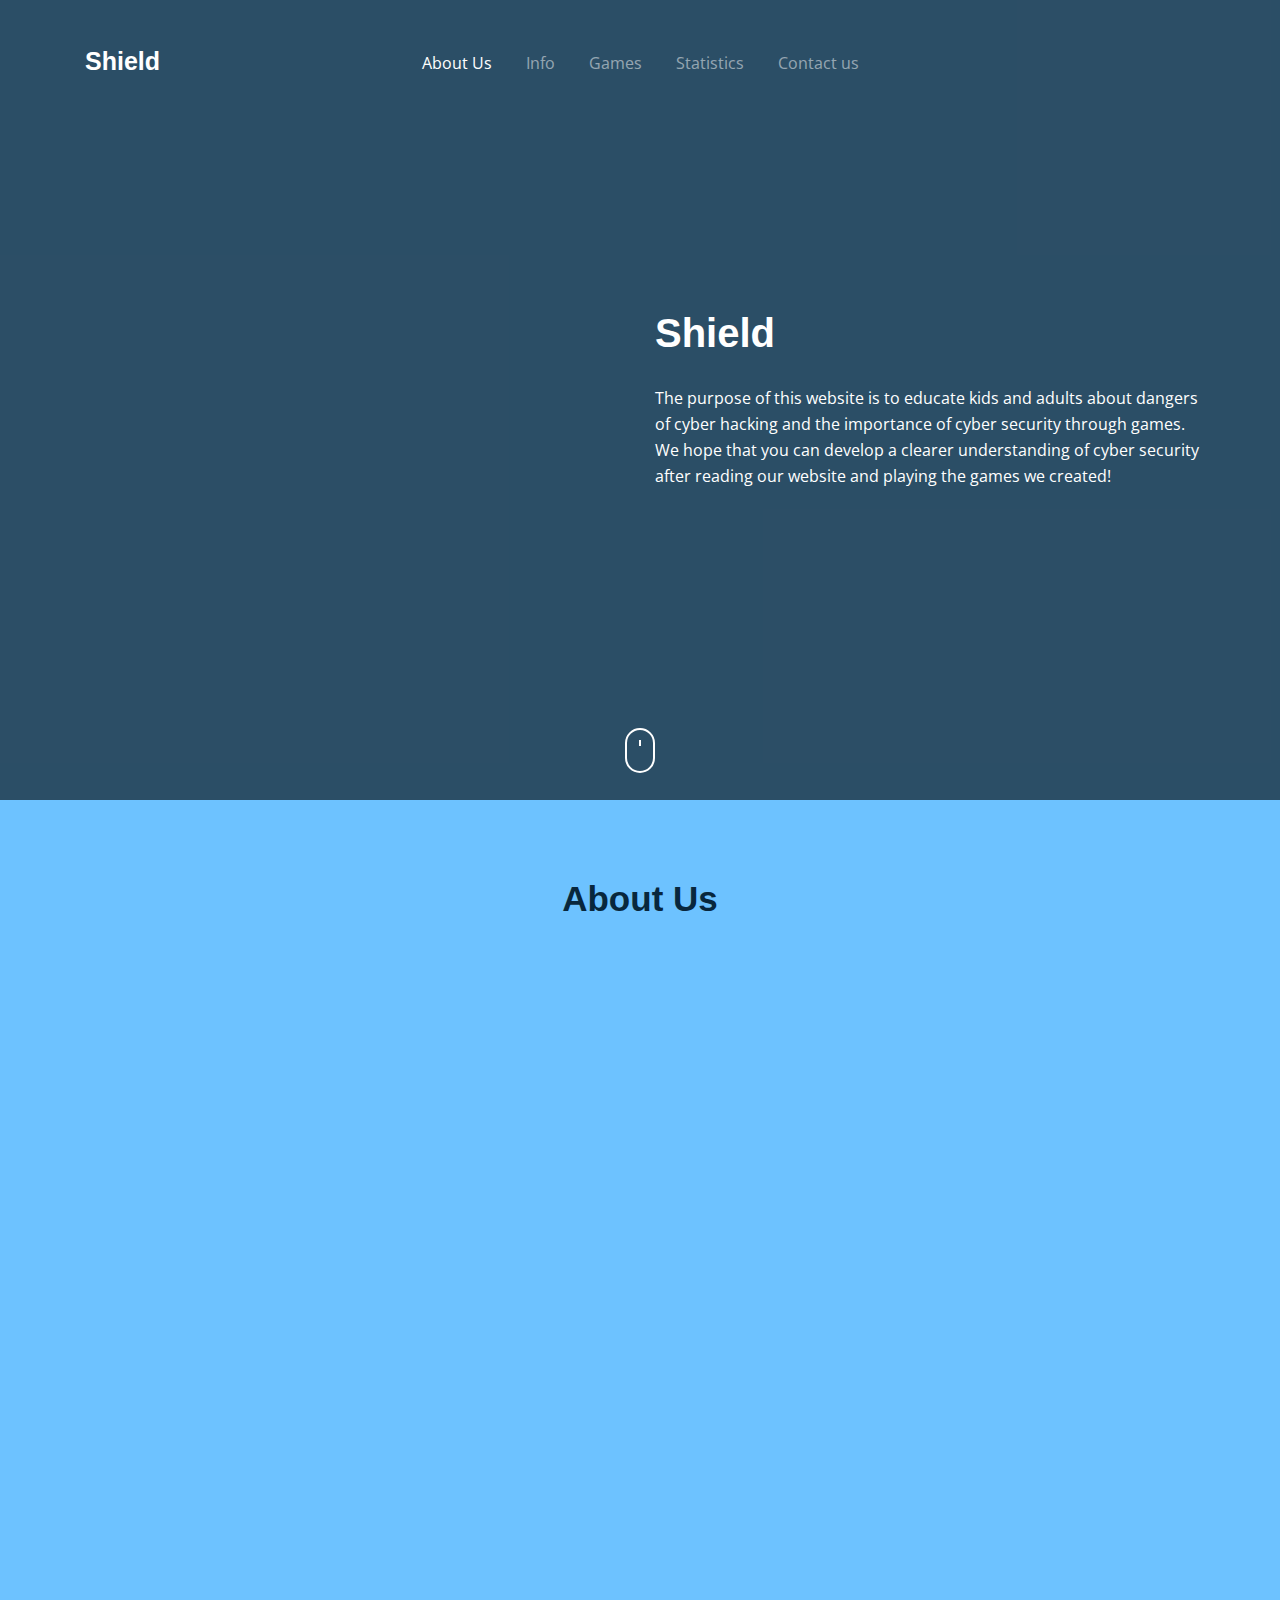
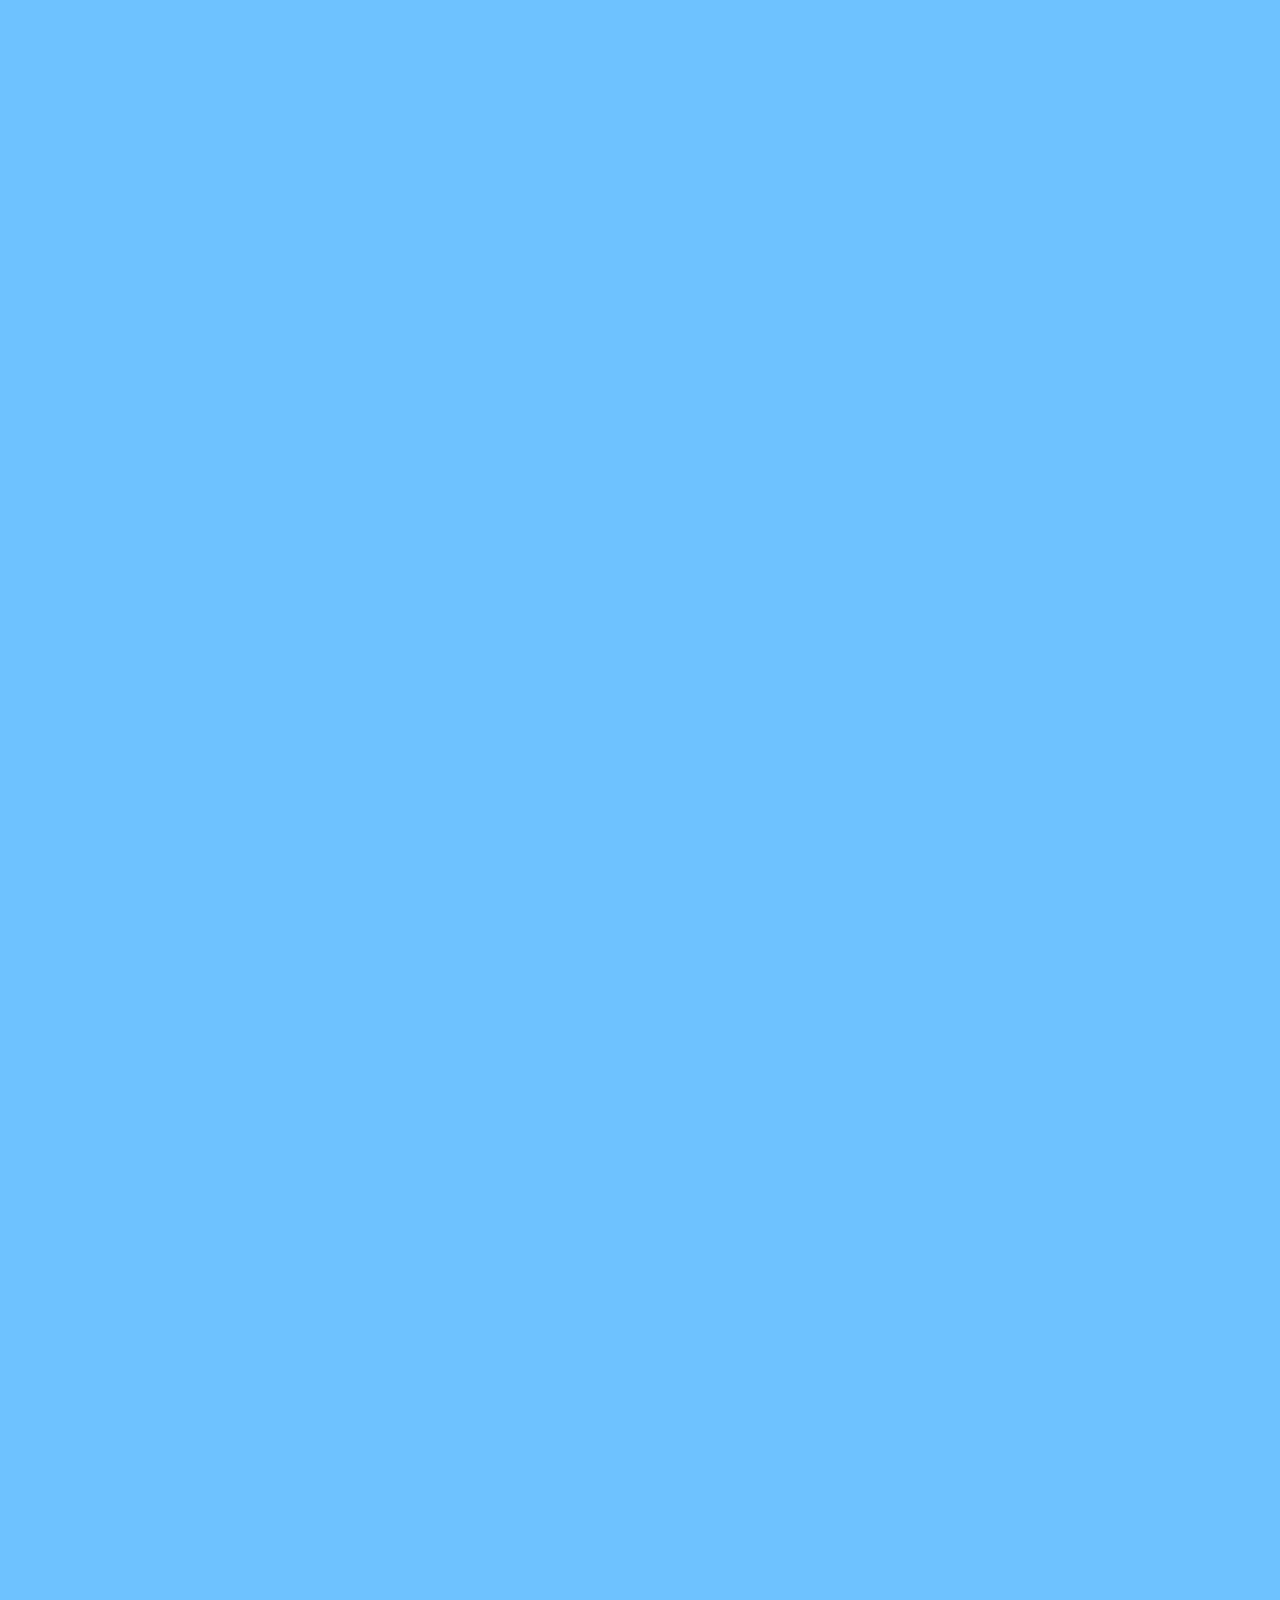
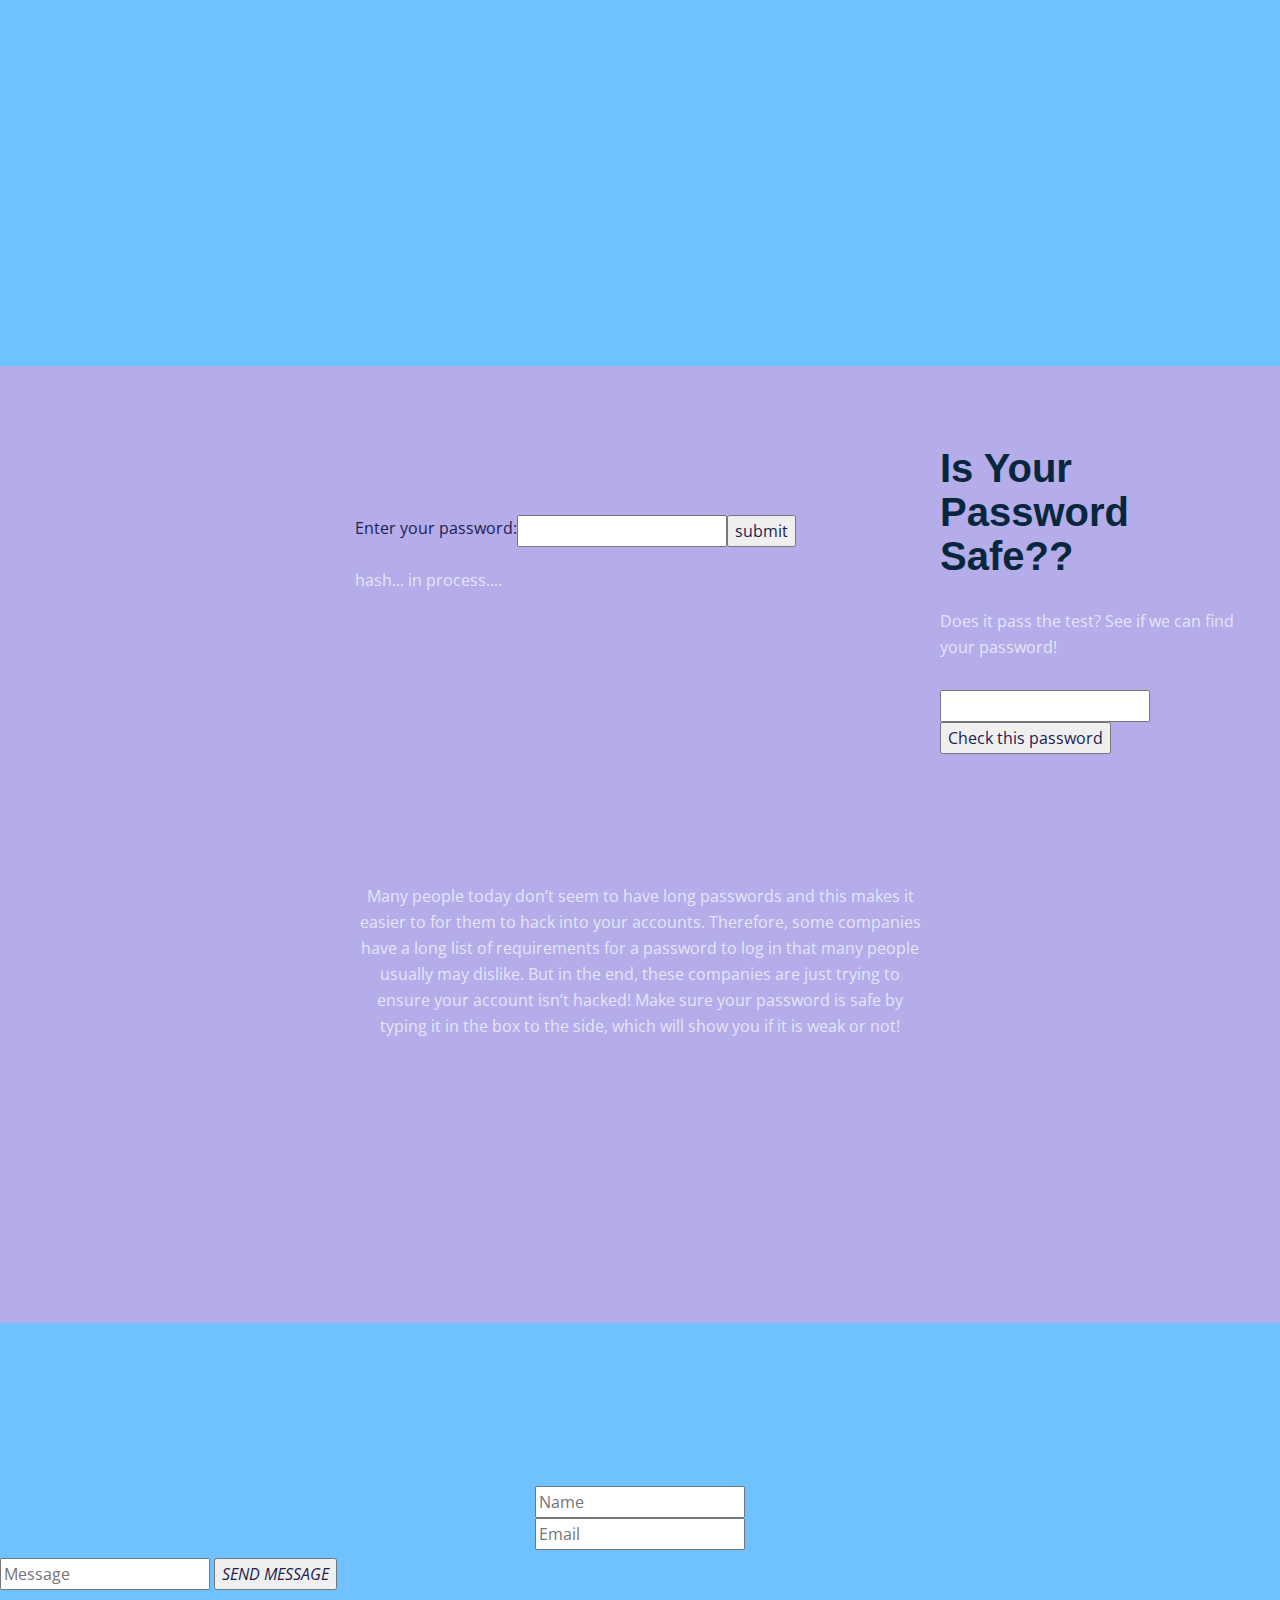
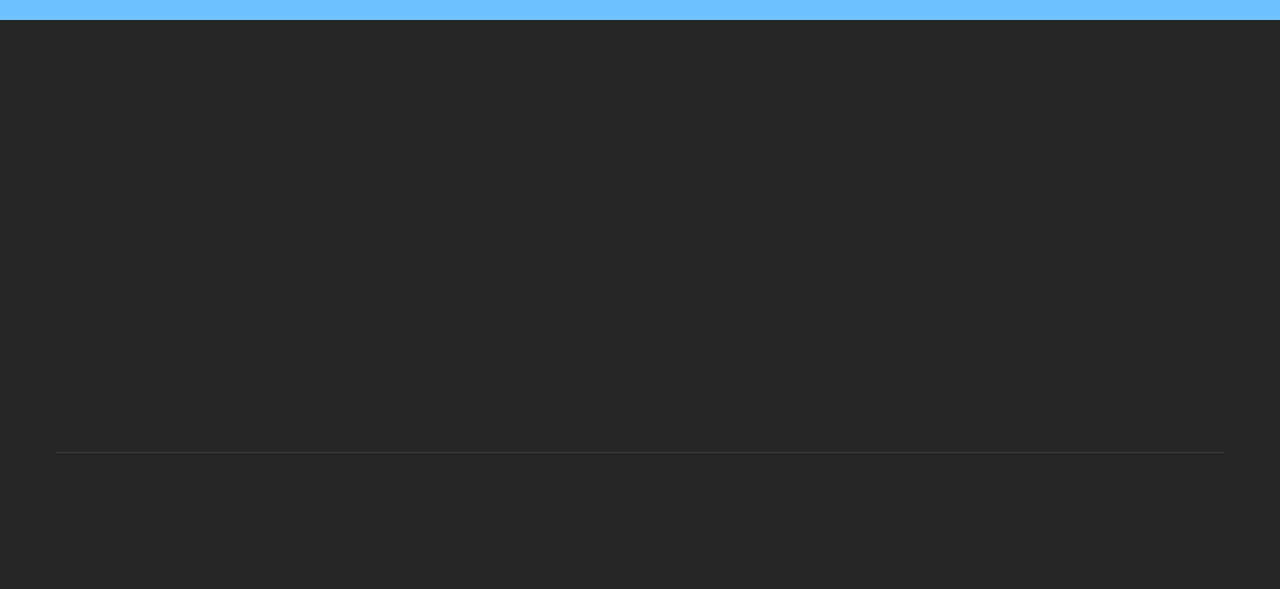
==== commit f6412cdf: "modified castle attack" ====
--- a/voltage/index.html
+++ b/voltage/index.html
@@ -174,7 +174,6 @@
 			<div class="fh5co-projects">
 				<ul>
 					<li class="wow fadeInUp" style="background-color: #b4adea;" data-wow-duration="1s" data-wow-delay="0.7s" data-stellar-background-ratio="0.5">
->>>>>>> 5fceceab27f2be9d8c3c9a5a718c965b835ffcab
 
 							<div class="fh5co-overlay"></div>
 							<div class="container">
@@ -191,7 +190,6 @@
 
 					</li>
 					<li class="wow fadeInUp" style="background-color: #b4adea;" data-wow-duration="1s" data-wow-delay="0.7s" data-stellar-background-ratio="0.5">
->>>>>>> 5fceceab27f2be9d8c3c9a5a718c965b835ffcab
 
 							<div class="fh5co-overlay"></div>
 							<div class="container">
@@ -253,8 +251,7 @@
 			<div class="container" style="margin:0px;color:#6dc2ff;">
 				<div class="row p-b">
 					<div class="col-md-6 col-md-offset-3 text-center">
-						<h2 class="fh5co-heading wow fadeInUp" data-wow-duration="1s" data-wow-delay=".2s" id="Castle">Castle Attack!</h2>
-						<p class="wow fadeInUp" data-wow-duration="1s" data-wow-delay=".2s"><iframe allowtransparency="true" style: "float: left; width=1000px; height=1000px;" src="http://scratch.mit.edu/projects/embed/170262373/?autostart=false" frameborder="0" allowfullscreen></iframe> </p>
+
 
 						<h2 class="fh5co-heading wow fadeInUp scratchtitle" data-wow-duration="1s" data-wow-delay=".5s" id="Castle" align="center"> Castle Attack!</h2>
 						<p class="wow fadeInUp" "ex1" data-wow-duration="1s" data-wow-delay=".8s"><iframe allowtransparency="true" style: " width=550px; height=450px;"
@@ -301,7 +298,7 @@
 							<!--hashing code -->
 									<h7 style="float: left">Enter your password:</h7> <input type="text" id="password" name="daysofjourney" style="float: left">
 							    <input type="button" style="float: left" value="submit" onclick="sendValue()"><br></br>
-							    <p id="hash" style="float: left;"> hash... in process.... </p>
+							    <p id="hash" style="float: left;"> hash... in process....  </p><br>
 							<!--end hashing code-->
 							<p class="wow fadeInUp" data-wow-duration="1s" data-wow-delay=".2s">Hashing is a computer security encryption that turns your password into gibberish so others can’t know your password. An example of this is when you create a Facebook account.  Facebook uses a function called Sha - 256, which is a function or an encryption hashing algorithm that produces an unique 256 byte string of gibberish. This function is used to hide your password so that no one else knows it. When you type your password to log in to Facebook, it uses the Sha-256 function  to find the relevant password in the database so that you can access your profile. See how it works by typing in a password to see what Sha-256 will do to keep you safe! </p>
 							<!--add in the password thing-->
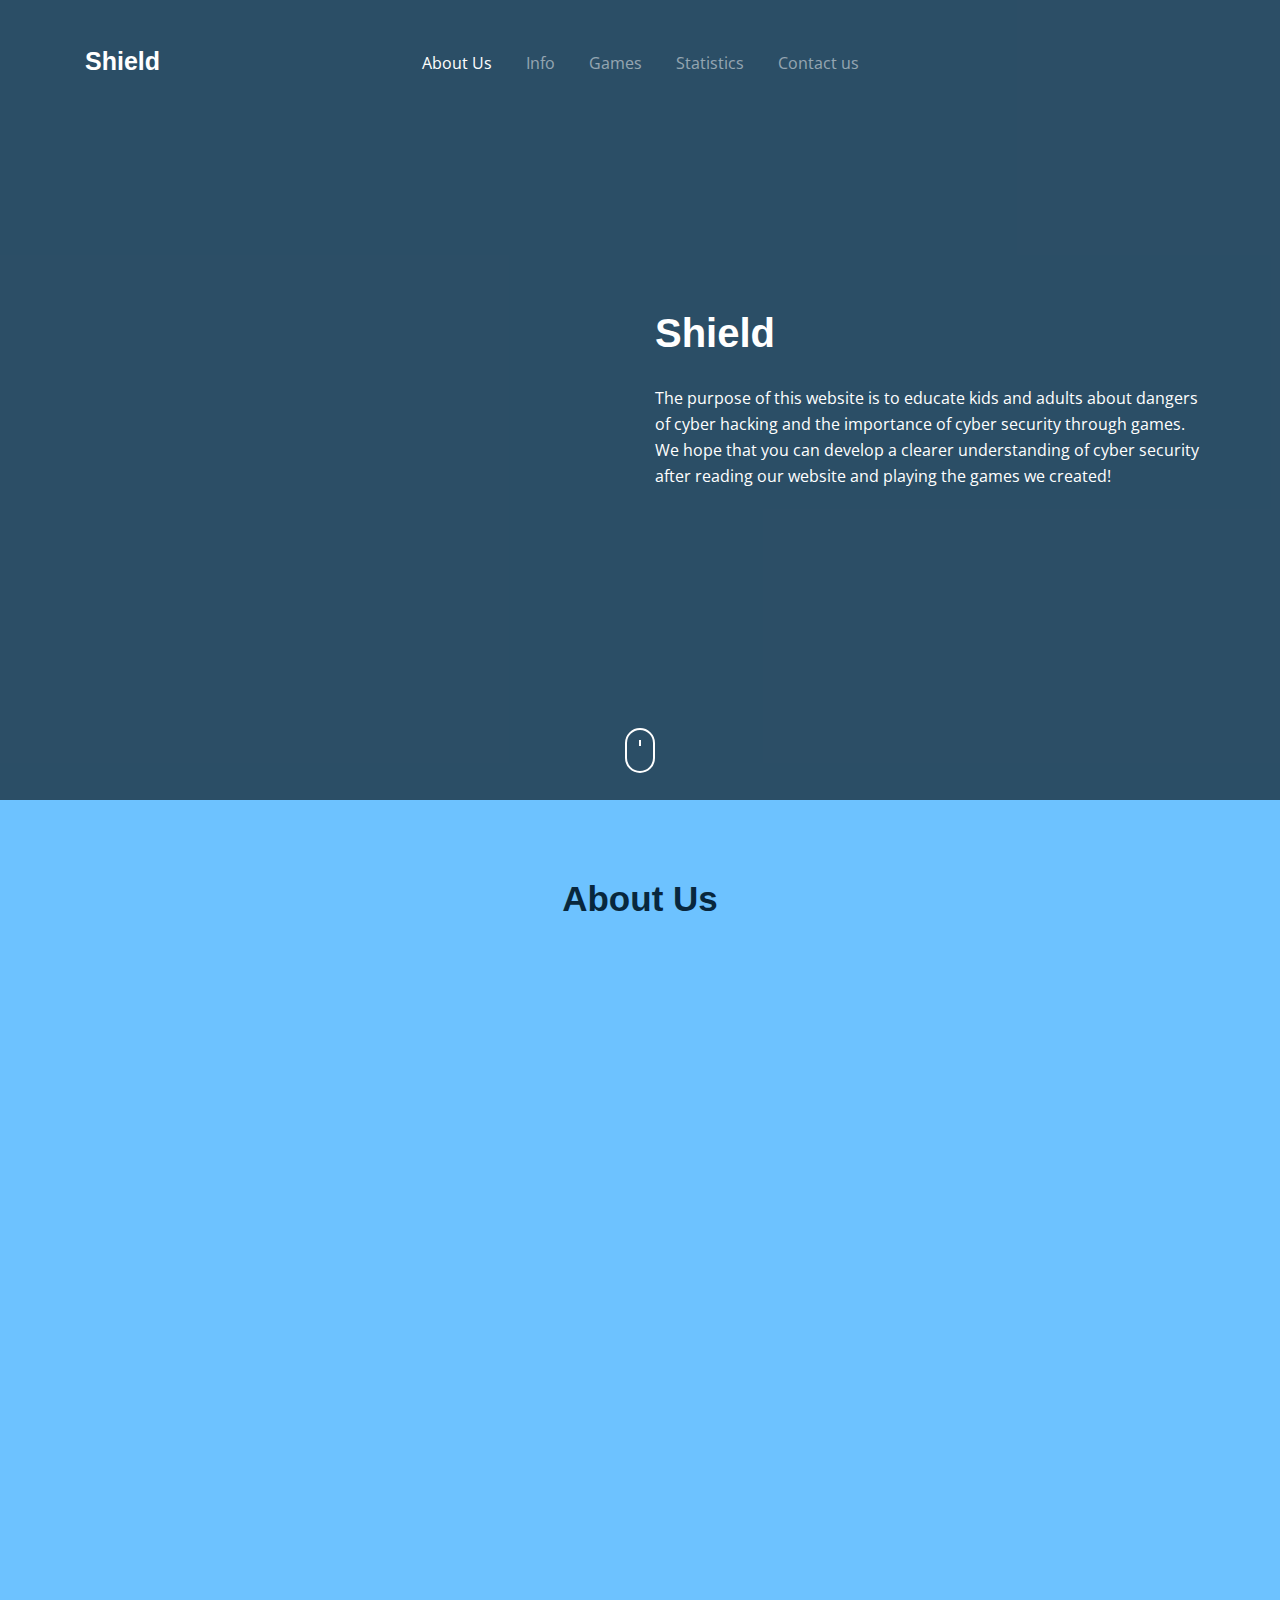
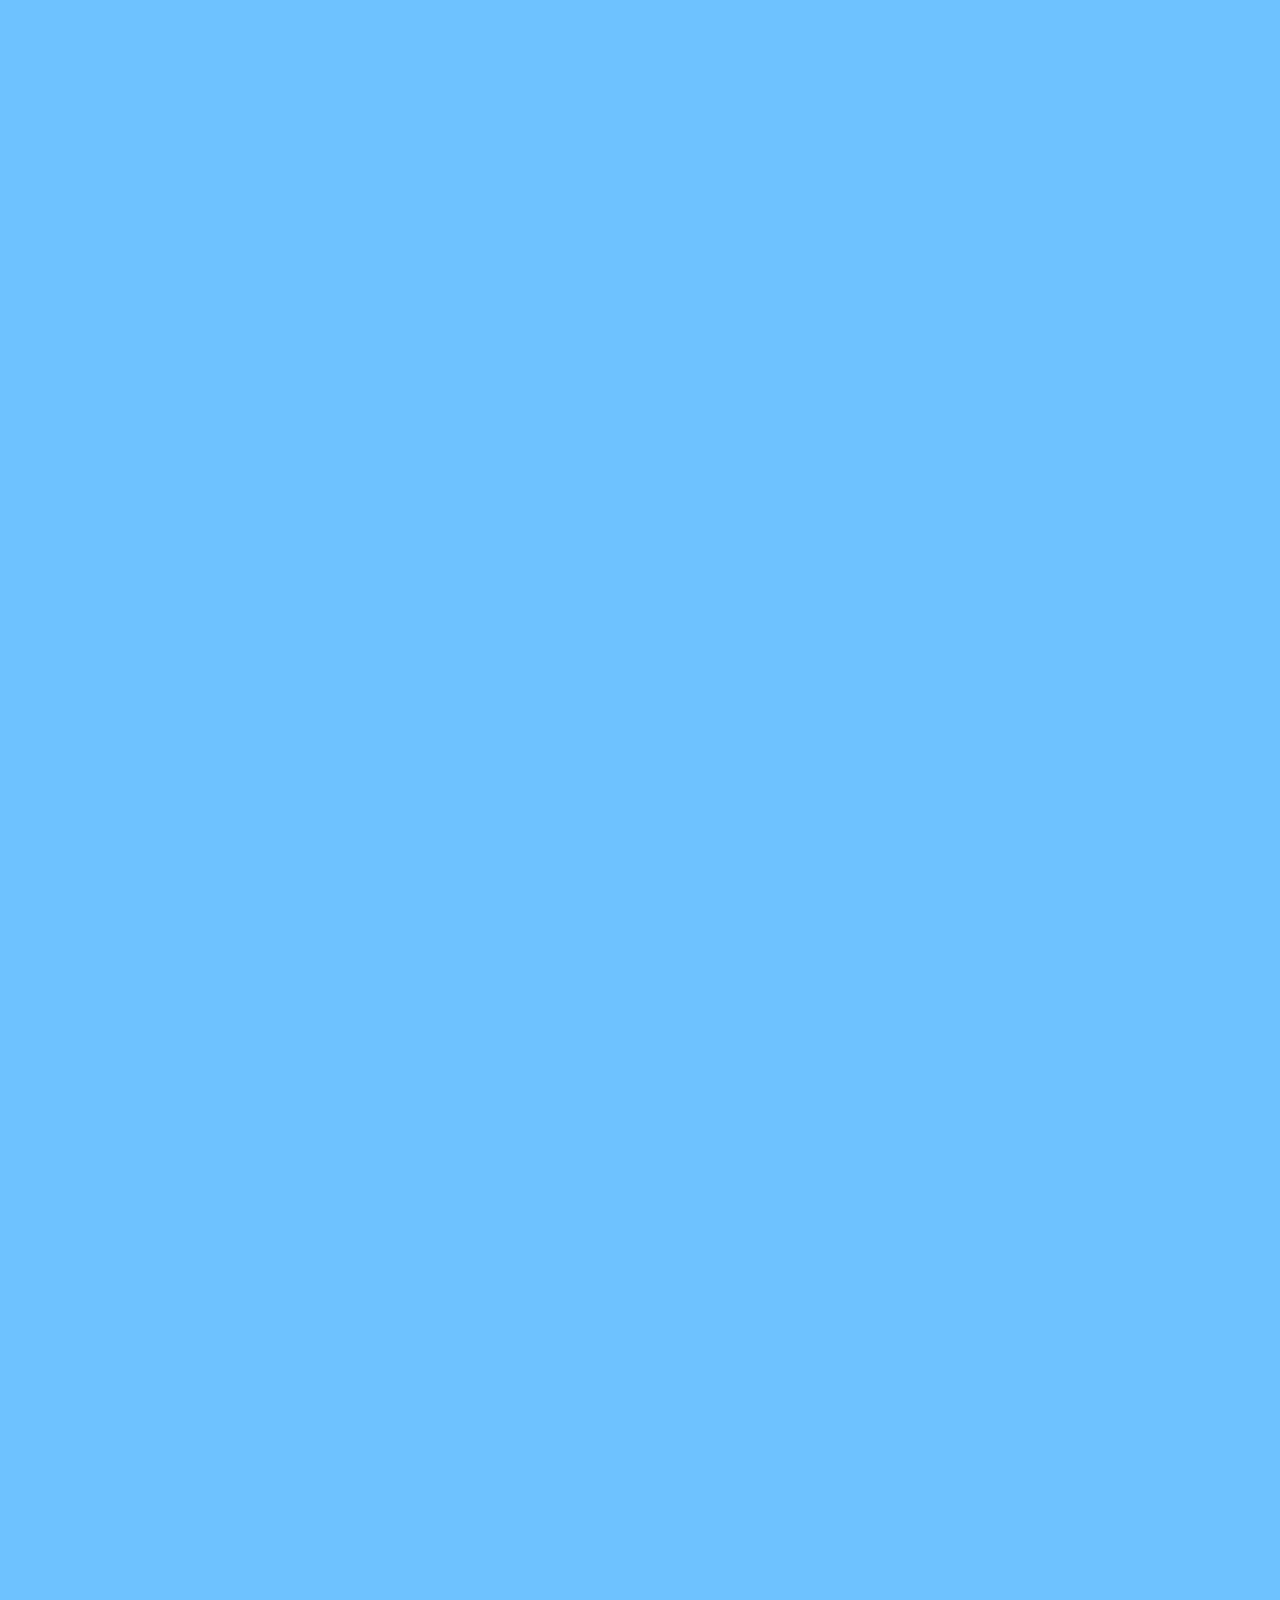
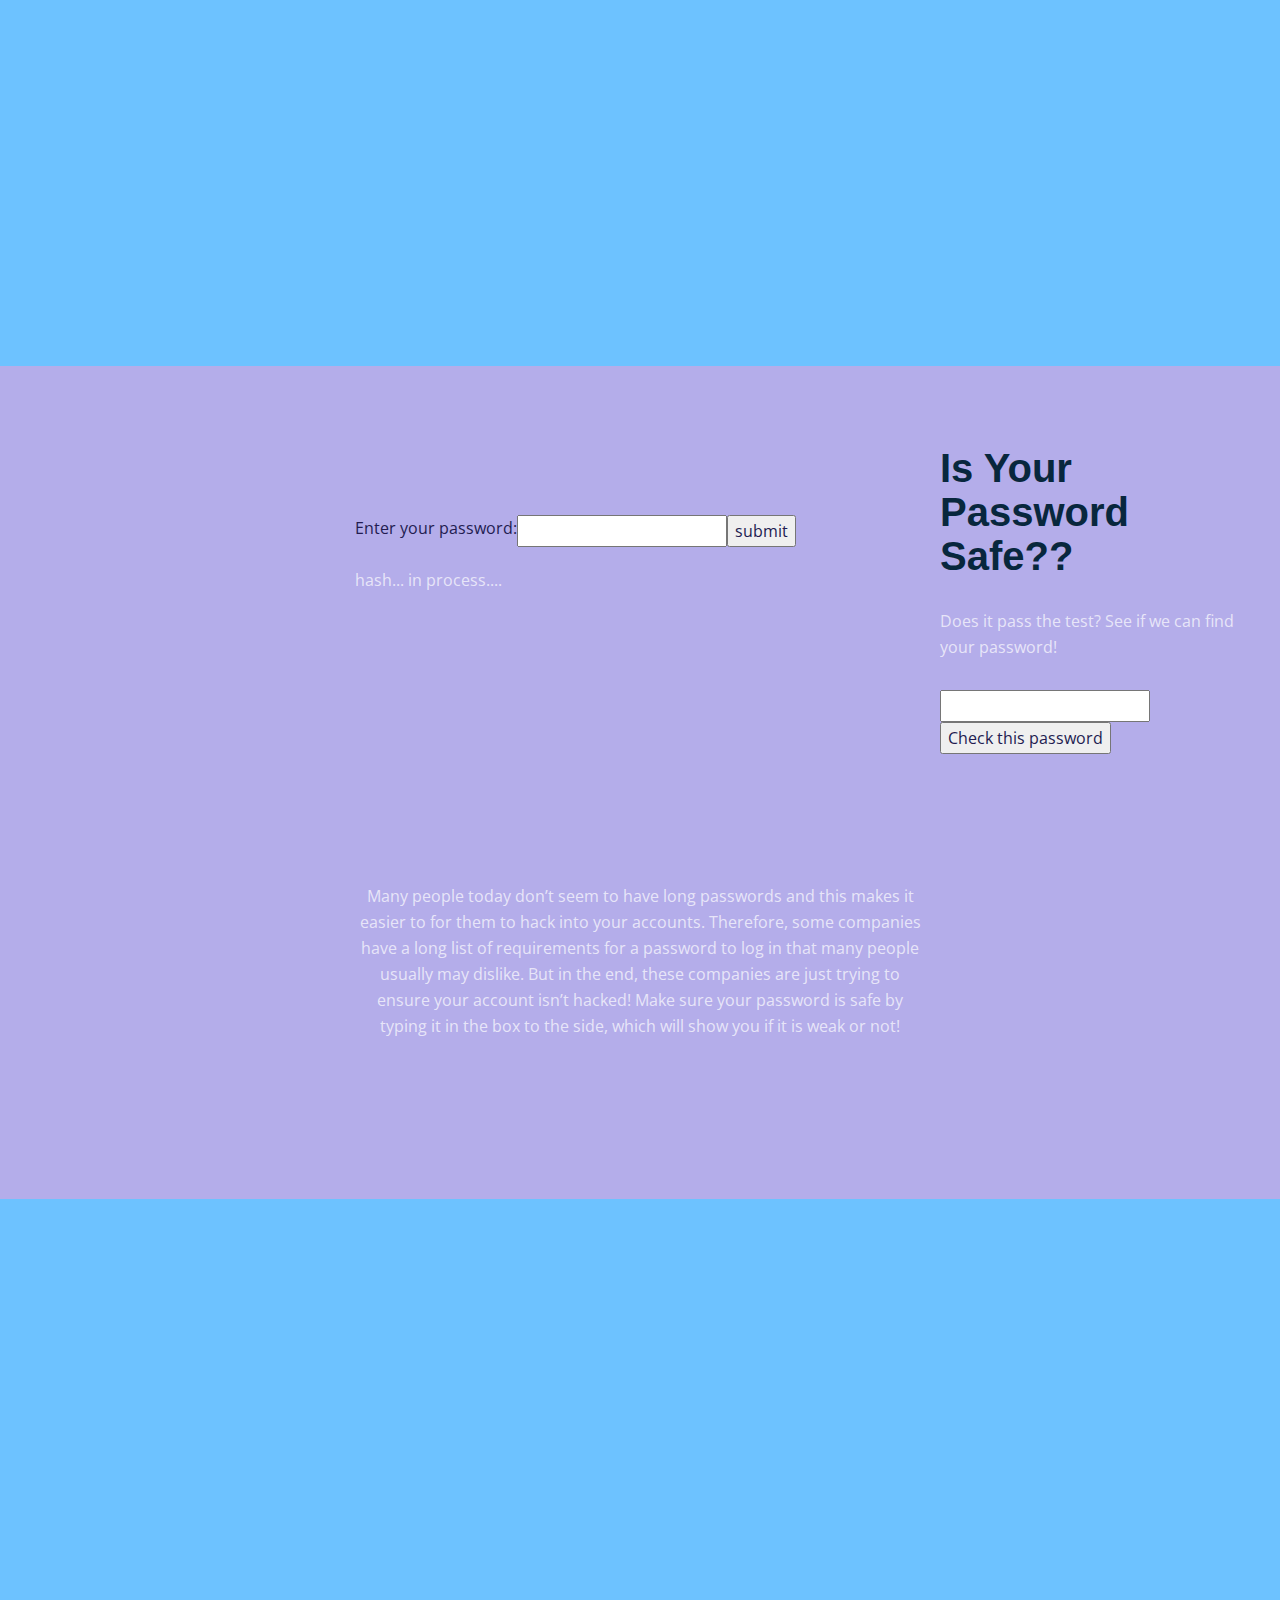
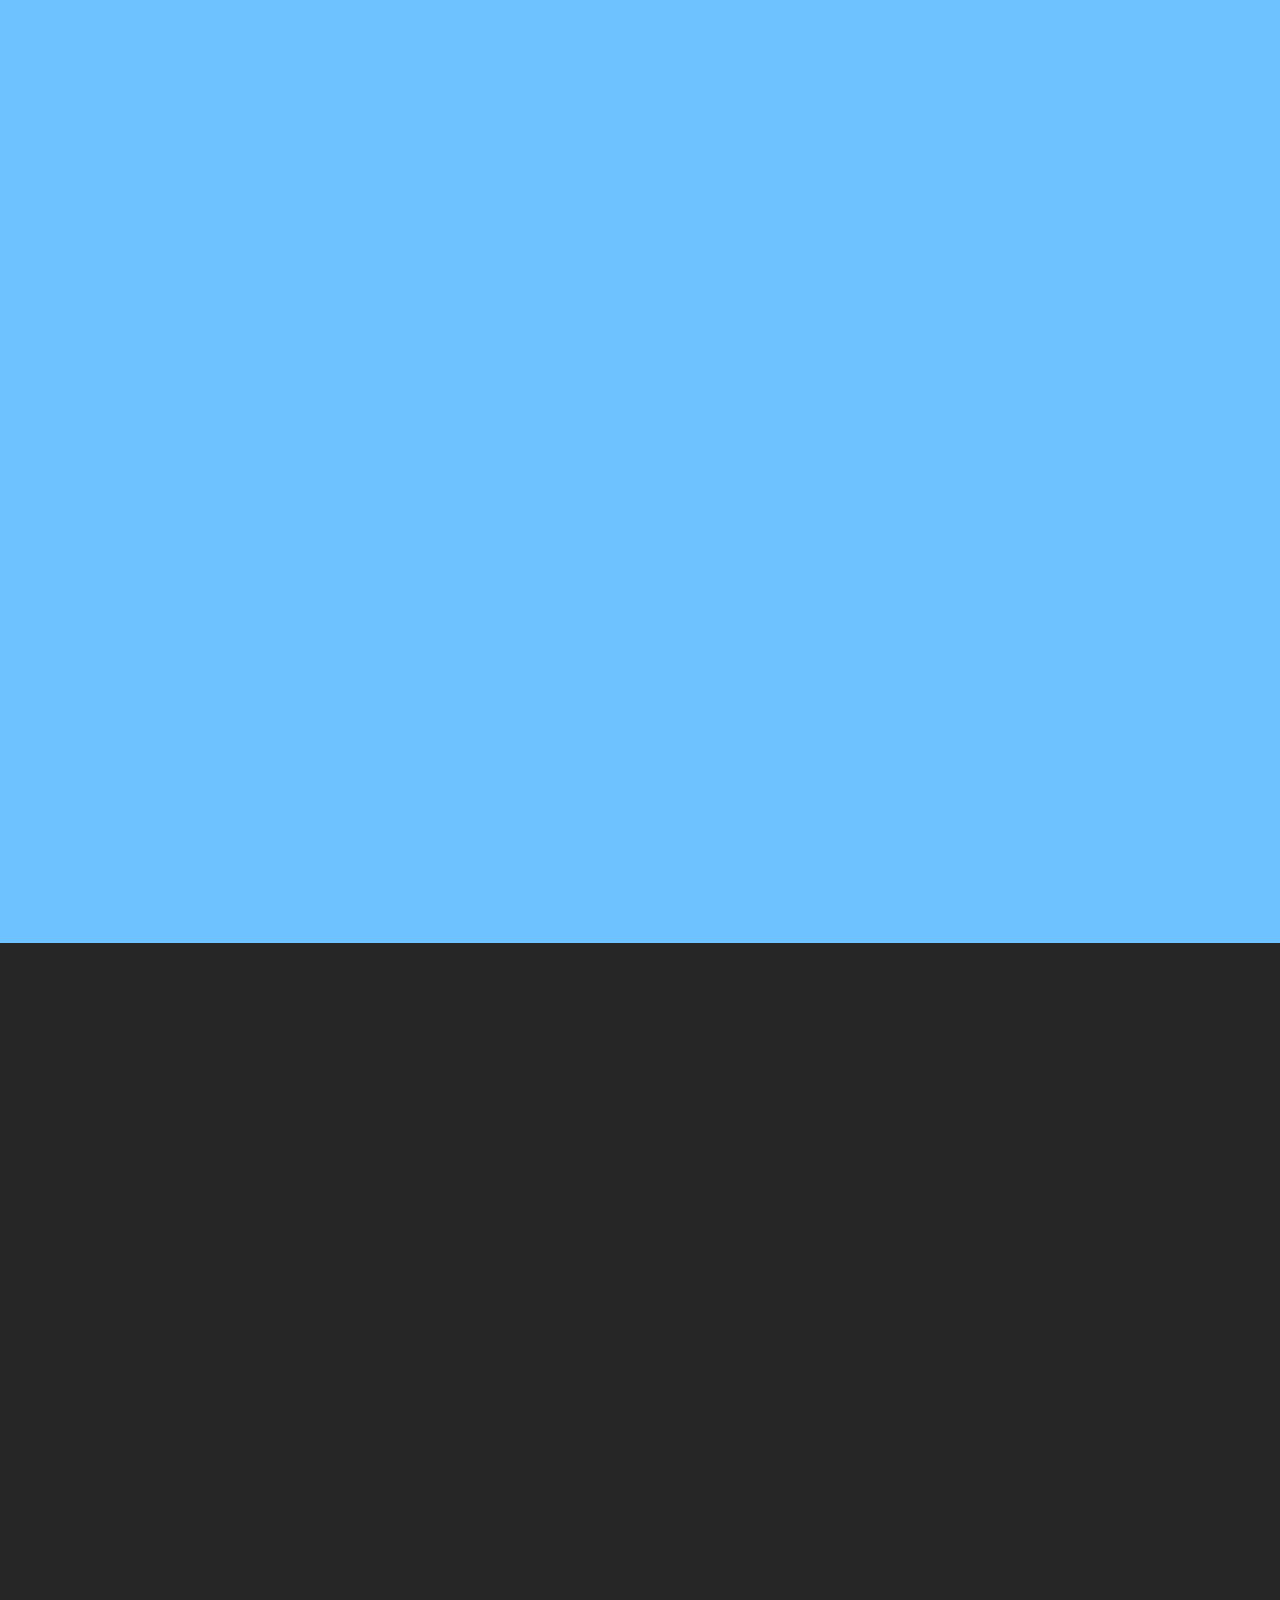
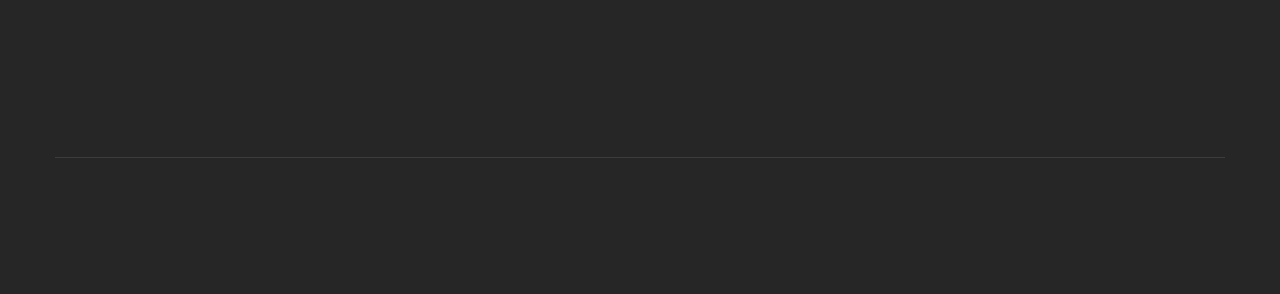
==== commit 79169ab7: "we're done" ====
--- a/voltage/index.html
+++ b/voltage/index.html
@@ -294,7 +294,7 @@
 				<div class="row">
 					<div class="row p-b">
 						<div class="col-md-6 col-md-offset-3 text-center">
-							<h2 class="fh5co-heading wow fadeInUp" data-wow-duration="1s" data-wow-delay=".3s" align="left">Passwords!</h2>
+							<h2 class="fh5co-heading wow fadeInUp" data-wow-duration="1s" data-wow-delay=".3s" align="left" style="color:#08273d;">Passwords!</h2>
 							<!--hashing code -->
 									<h7 style="float: left">Enter your password:</h7> <input type="text" id="password" name="daysofjourney" style="float: left">
 							    <input type="button" style="float: left" value="submit" onclick="sendValue()"><br></br>
@@ -315,9 +315,11 @@
     <div>
       <h1>Is Your Password Safe??</h1>
       <div class="content">
-        <p>Does it pass the test? See if we can find your password!</p>
+        <p>Does it pass the test? See if we can find your password! <br> </p>
         <input id="pw"/>
+				<br>
         <button id="btnSubmit" onclick="checkPassword()">Check this password</button>
+				<br>
         <p id="results"></p>
       </div>
     </div>
@@ -327,10 +329,7 @@
 				</div>
 
 
-						<h2 class="fh5co-heading wow fadeInUp" data-wow-duration="1s" data-wow-delay=".2s"id="Contact">Contact Us</h2>
-						<p class="wow fadeInUp" data-wow-duration="1s" data-wow-delay=".1s">Far far away, behind the word mountains, far from the countries Vokalia and Consonantia, there live the blind texts. </p>
-					</div>
-				</div>
+
 				<div class="row">
 
 
@@ -343,28 +342,10 @@
 
 
 
-<h2 class="fh5co-heading wow fadeInUp" data-wow-duration="1s" data-wow-delay=".5s"id="Contact" align = "center" style="color:#fff;"><br>Contact Us</h2>
-<p class="wow fadeInUp" data-wow-duration="1s" data-wow-delay=".8s" align = "center">Far
-
-      <form action="/action_page.php" target="_blank">
-        <div class="w3-row-padding" align="center" style="margin:0 -16px 8px -16px">
-          <div class="w3-half">
-            <input class="w3-input w3-border" type="text" placeholder="Name" required name="Name" align = "center">
-          </div>
-          <div class="w3-half">
-            <input class="w3-input w3-border" type="text" placeholder="Email" required name="Email">
-          </div>
-        </div>
-        <input class="w3-input w3-border" type="text" placeholder="Message" required name="Message">
-        <button class="w3-button w3-black w3-right w3-section" type="submit" display="flex" justify-content="center";>
-          <i class="fa fa-paper-plane">SEND MESSAGE</i>
-        </button>
-      </form>
-    </div>
-  </div>
-
-</p>
-
+<h2 class="fh5co-heading wow fadeInUp" data-wow-duration="1s" data-wow-delay=".5s"id="Contact" align = "center" style="color:#08273d;"><br>Contact Us</h2>
+<p class="wow fadeInUp"  data-wow-duration="1s" data-wow-delay=".8s" align= "center">
+	<iframe src="https://docs.google.com/forms/d/e/1FAIpQLSdyQ2i5_vv7I9KMC5dFLlk44tsQBVxGyUshYJNhmh-ZEX6LzQ/viewform?embedded=true" width="700" height="1200"
+	 frameborder="0" marginheight="0" marginwidth="0">Loading...</iframe>
 
 
 
@@ -376,7 +357,7 @@
 			<div class="container">
 				<div class="row p-b">
 					<div class="col-md-3 col-sm-6 fh5co-footer-widget wow fadeInUp" data-wow-duration="1s" data-wow-delay=".5s">
-						<div class="fh5co-logo"><span class="logo">V</span> Shield</div>
+						<div class="fh5co-logo"><span class="logo">RC</span> Shield</div>
 						<p class="fh5co-copyright">&copy; 2017 Shield. <br>All Rights Reserved. <br>Designed by <a target="_blank" href="http://freehtml5.co">FREEHTML5.co</a> <br>Created with <a target="_blank" href="http://freehtml5.co/cards">Cards</a> <br>
 							<!--Images: <a target="_blank" href="http://unsplash.com/">Unsplash</a>, <a target="_blank" href="http://pexels.com/">Pexels</a></p>-->
 
@@ -402,7 +383,13 @@
 					</div>
 					<div class="col-md-3 col-sm-6 fh5co-footer-widget wow fadeInUp" data-wow-duration="1s" data-wow-delay=".3s">
 						<h3>Credits</h3>
-						<p>Far far away, behind the word mountains, far from the countries Vokalia and Consonantia, there live the blind texts. </p>
+						<p><small>&copy; Girls Who Code SIP project
+							“JavaScript Candlestick Charts.” CanvasJS, Fenopix, 2013. <br>
+							Sternstein, Aliya. “The Military's Cybersecurity Budget in 4 Charts.” Defense One, 16 Mar. 2015. <br>
+							Laberis, Bill. “20 Eye-Opening Cybercrime Statistics.” Security Intelligence, IBM, 3 July 2017. <br>
+							Sophy, Joshua. “43 Percent of Cyber Attacks Target Small Business.” Small Business Trends, Small Business Trends LLC., 21 June 2016. <br>
+							“The Rising Costs of Cyber Crime.” Ponemon Cyber Crime Report: IT, Computer & Internet Security | Hewlett Packard Enterprise, Hewlett Packard Enterprise Development LP, 2017
+						</small></p>
 						<p><a href="#" class="btn btn-success btn-sm btn-outline">Back to the top</a></p>
 					</div>
 					<div class="clearfix visible-sm-block"></div>
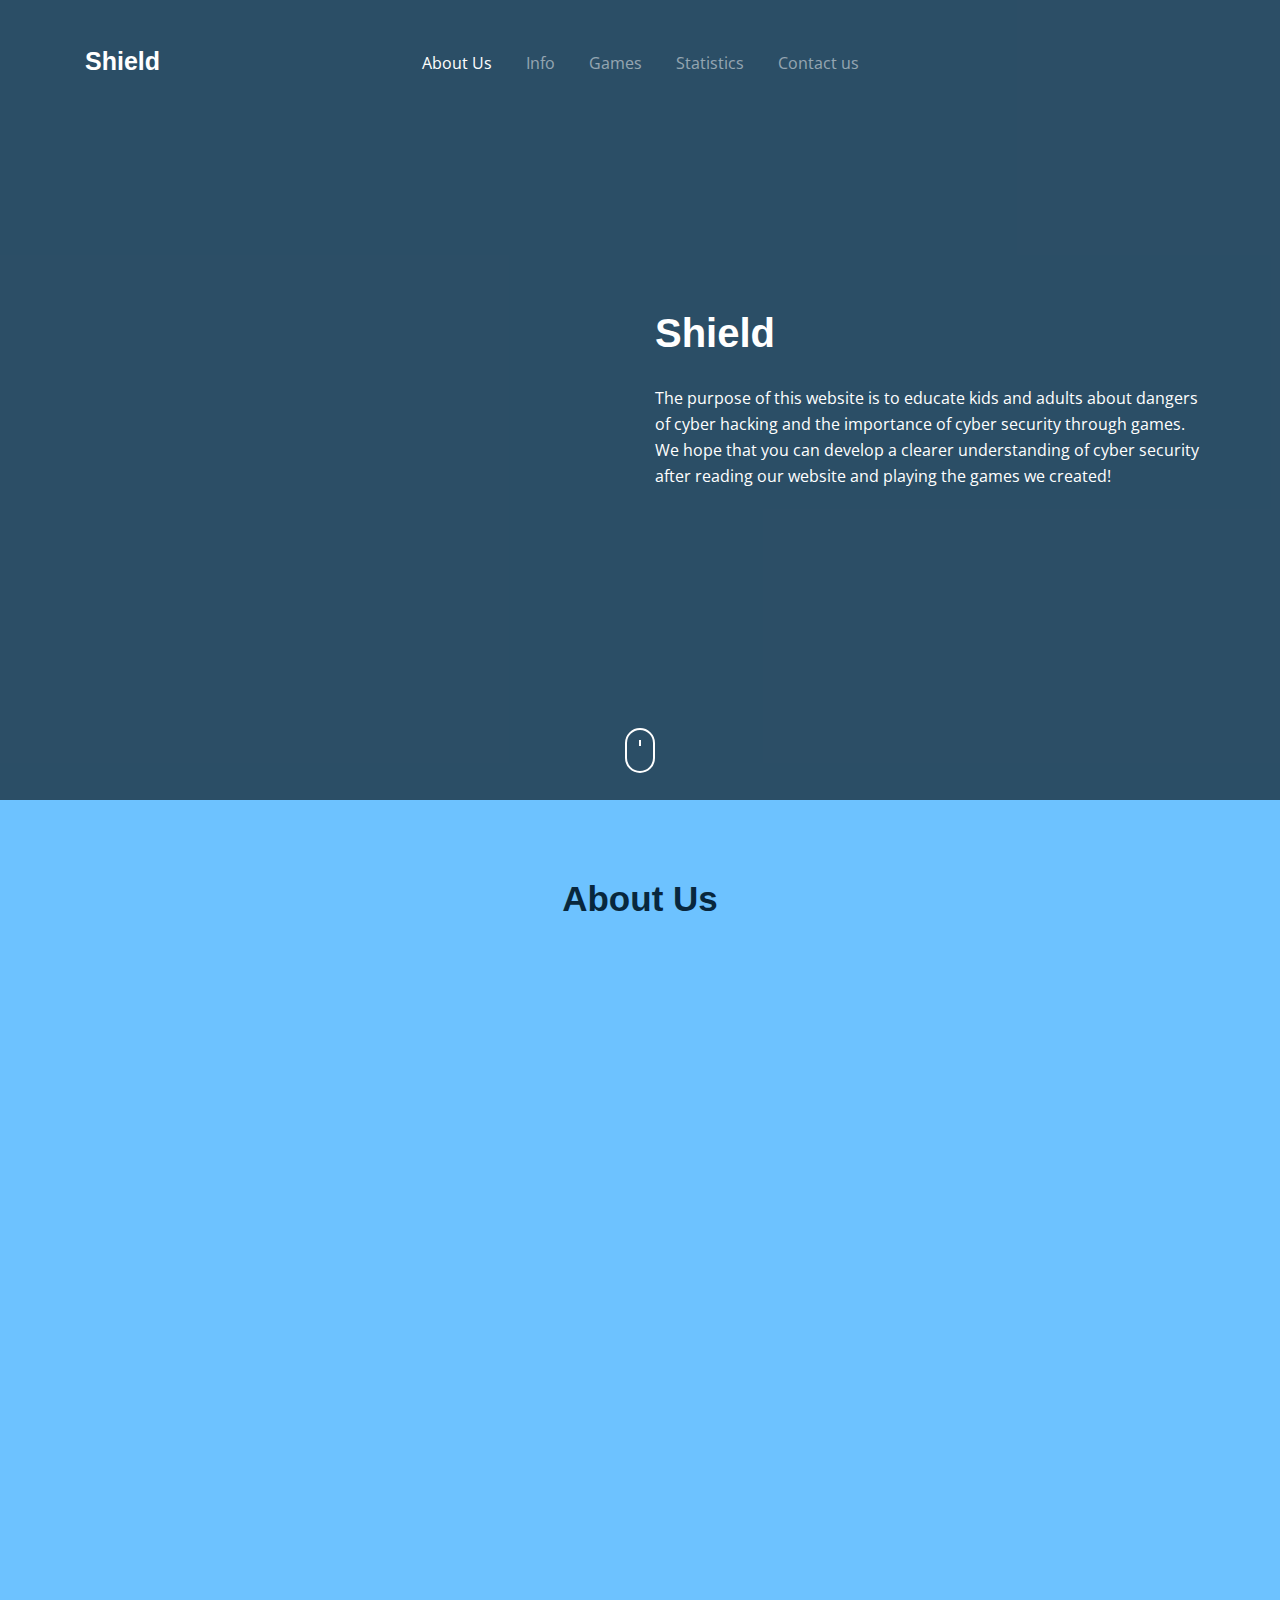
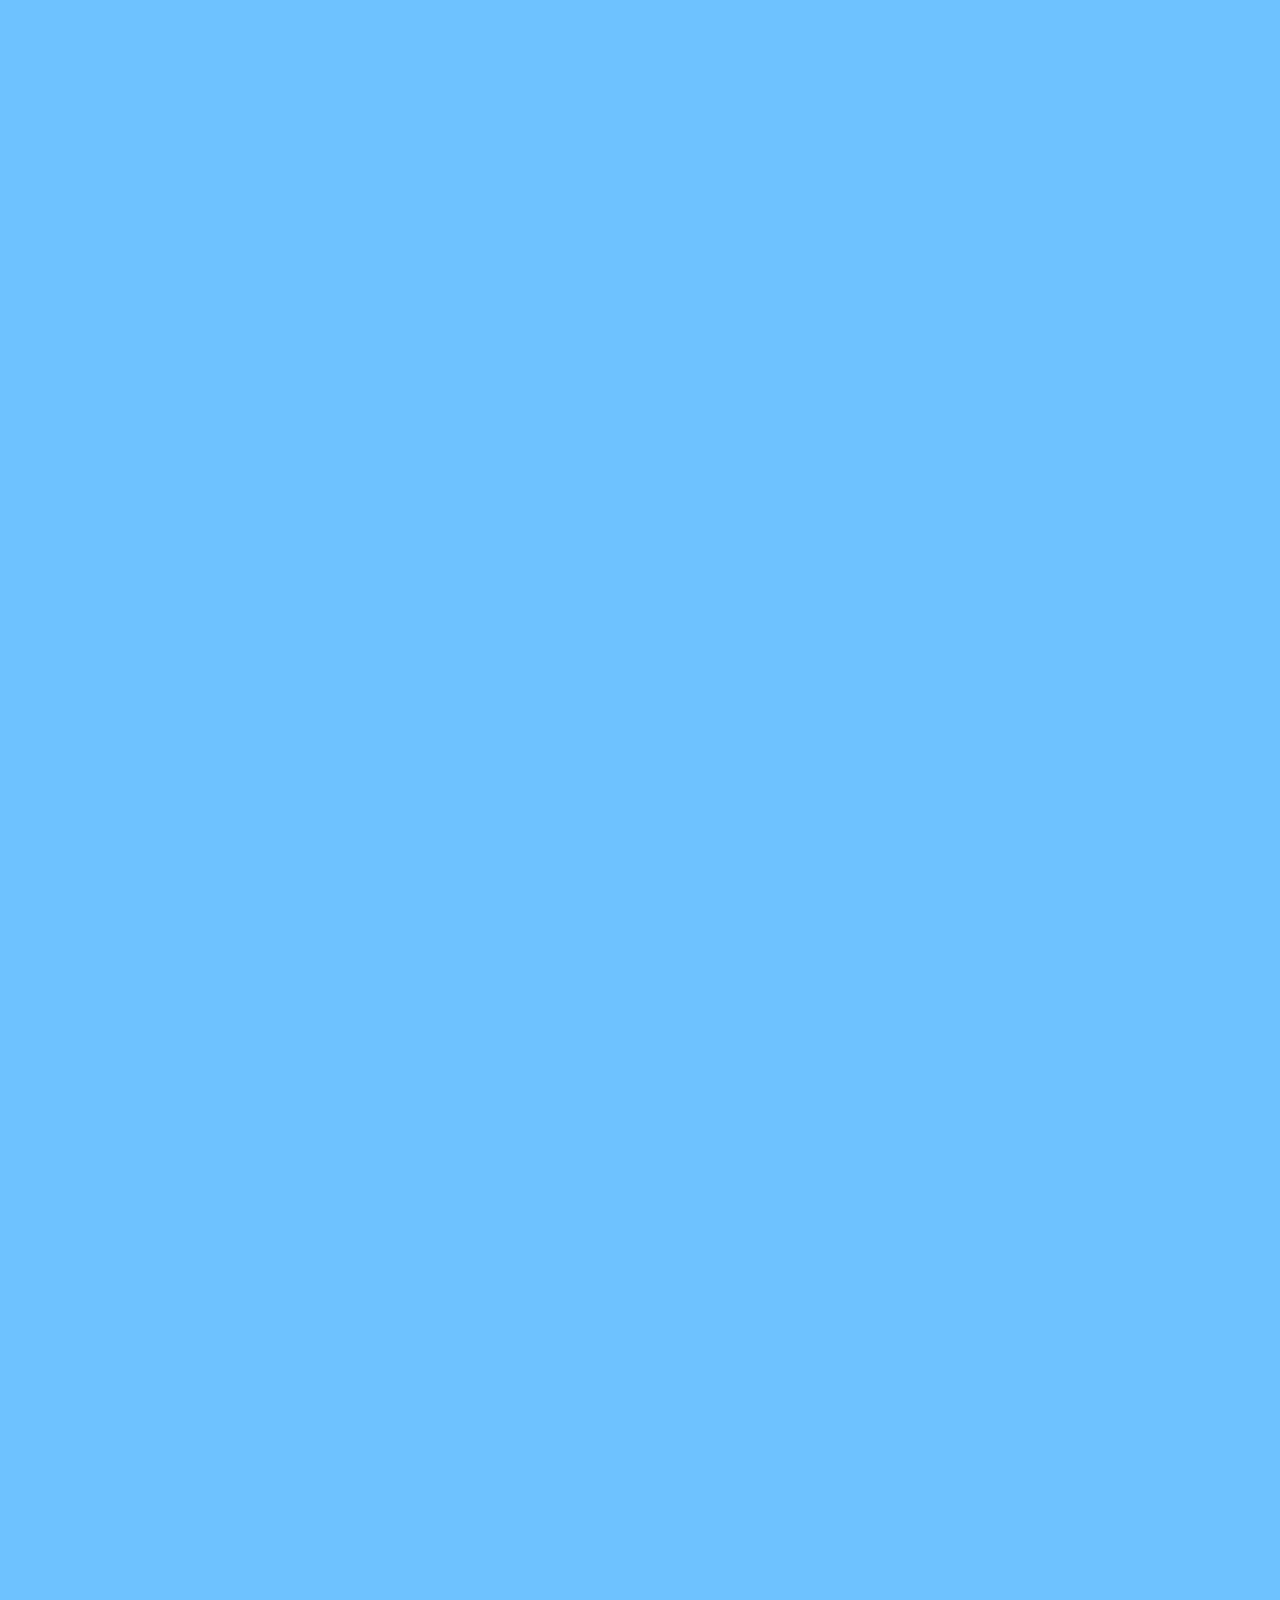
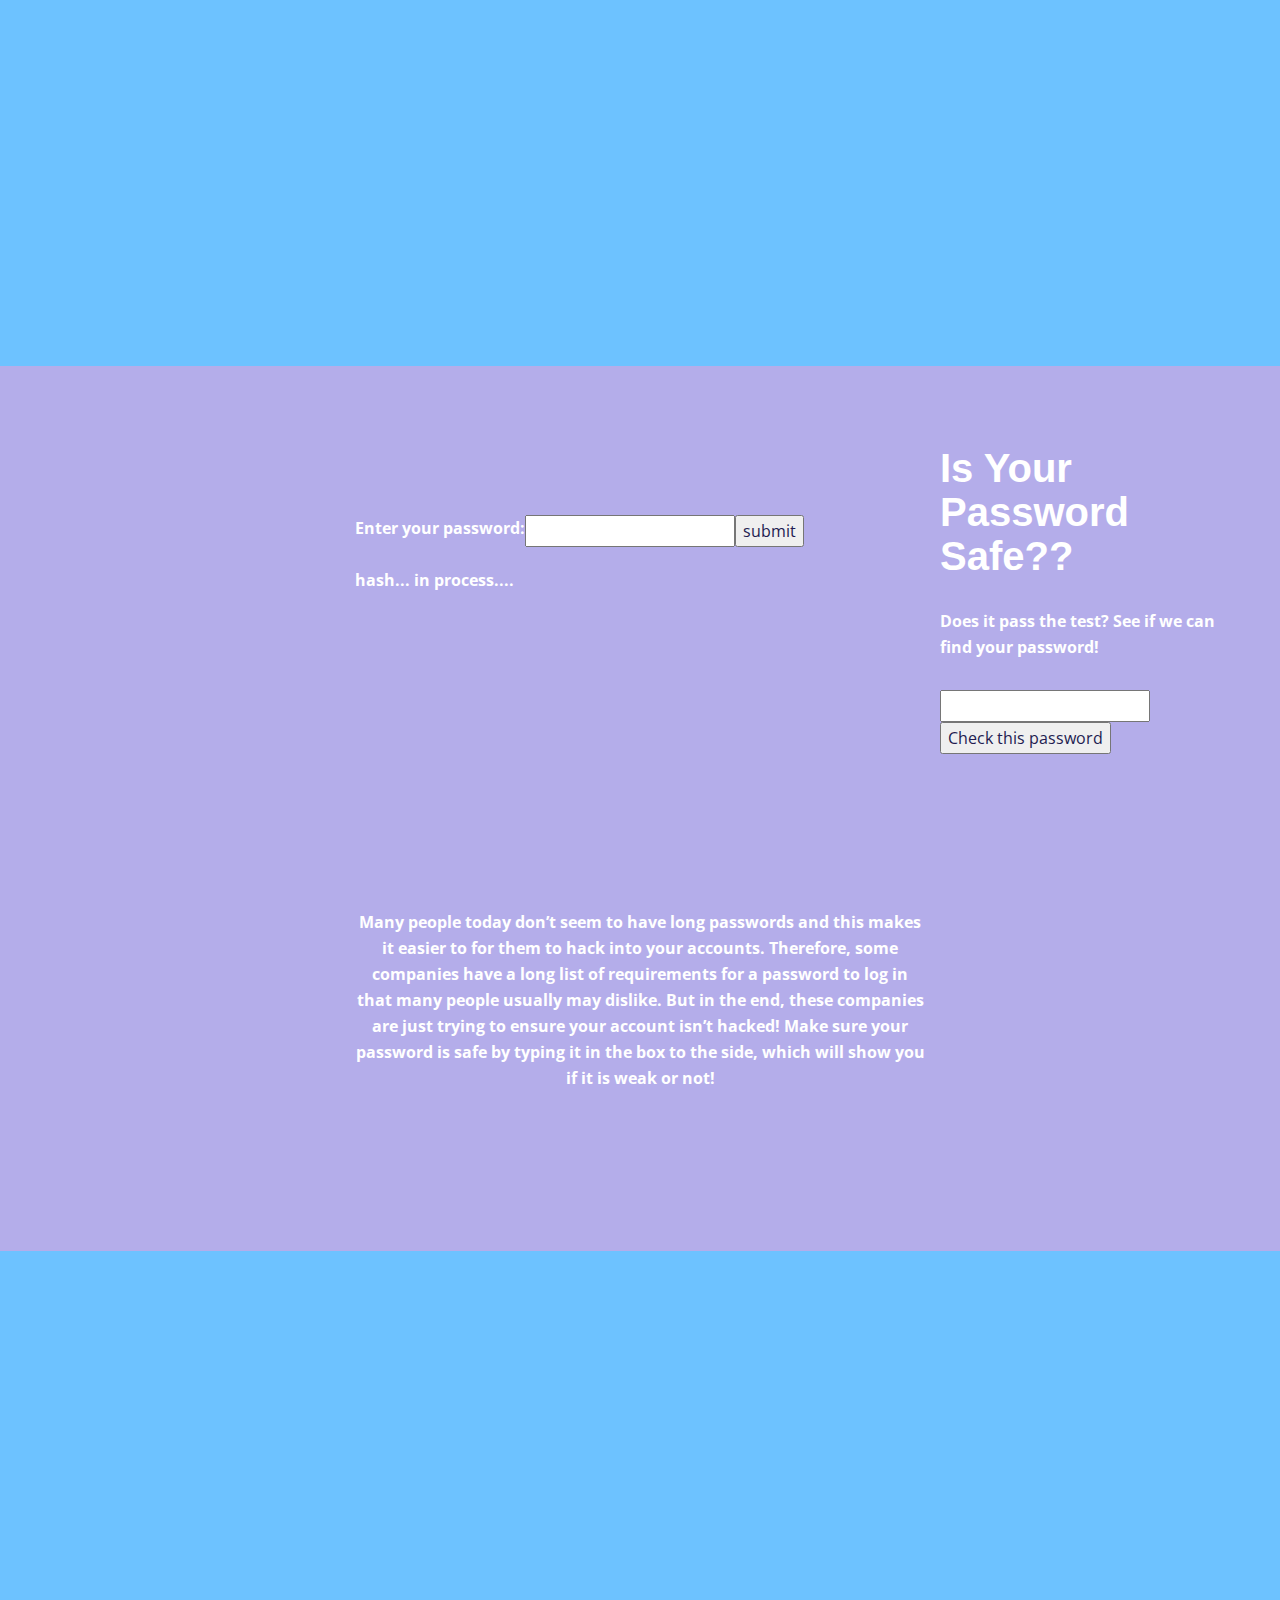
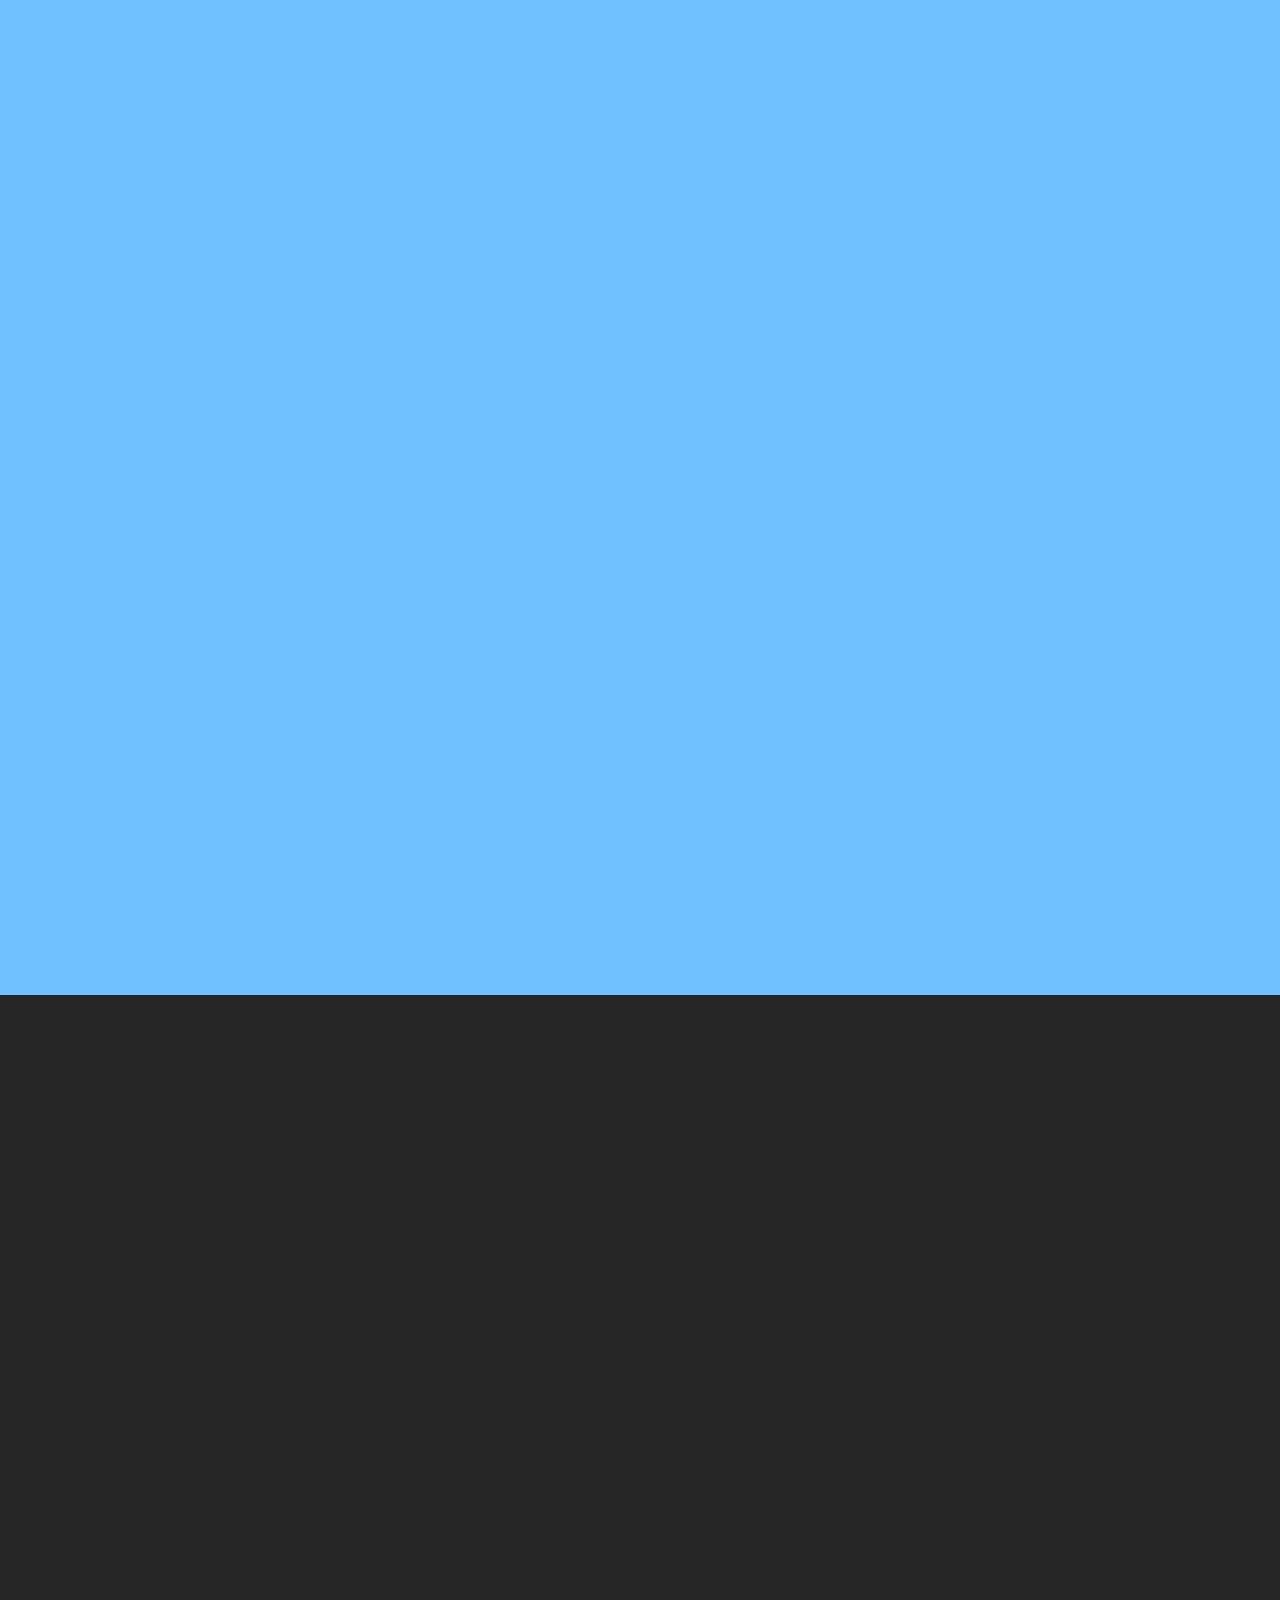
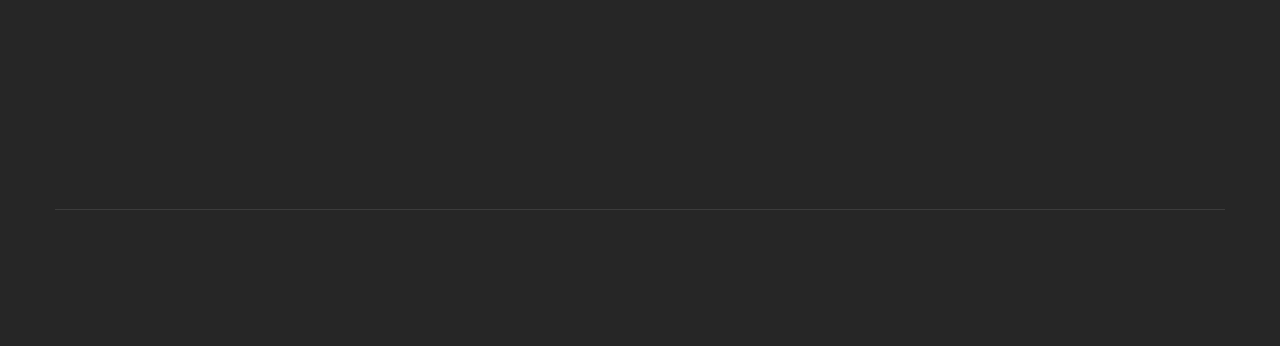
==== commit 8e0d216a: "WE DONE" ====
--- a/voltage/index.html
+++ b/voltage/index.html
@@ -287,22 +287,22 @@
 		</div>
 
 
-
-
-<div class="fh5co-pricing-style-2">
+<!--style="color:#08273d;"-->
+
+<div class="fh5co-pricing-style-2" style="background-image: url(binary1.png);">
 			<div class="container">
 				<div class="row">
 					<div class="row p-b">
-						<div class="col-md-6 col-md-offset-3 text-center">
-							<h2 class="fh5co-heading wow fadeInUp" data-wow-duration="1s" data-wow-delay=".3s" align="left" style="color:#08273d;">Passwords!</h2>
+						<div class="col-md-6 col-md-offset-3 text-center" >
+							<h2 class="fh5co-heading wow fadeInUp" data-wow-duration="1s" data-wow-delay=".3s" align="left" >Passwords!</h2>
 							<!--hashing code -->
-									<h7 style="float: left">Enter your password:</h7> <input type="text" id="password" name="daysofjourney" style="float: left">
+									<h7 style="float: left; color: #fff"><strong>Enter your password:</strong></h7> <input type="text" id="password" name="daysofjourney" style="float: left">
 							    <input type="button" style="float: left" value="submit" onclick="sendValue()"><br></br>
-							    <p id="hash" style="float: left;"> hash... in process....  </p><br>
+							    <p id="hash" style="float: left;color:#fff"><strong> hash... in process.... </strong> </p><br>
 							<!--end hashing code-->
-							<p class="wow fadeInUp" data-wow-duration="1s" data-wow-delay=".2s">Hashing is a computer security encryption that turns your password into gibberish so others can’t know your password. An example of this is when you create a Facebook account.  Facebook uses a function called Sha - 256, which is a function or an encryption hashing algorithm that produces an unique 256 byte string of gibberish. This function is used to hide your password so that no one else knows it. When you type your password to log in to Facebook, it uses the Sha-256 function  to find the relevant password in the database so that you can access your profile. See how it works by typing in a password to see what Sha-256 will do to keep you safe! </p>
+							<p class="wow fadeInUp" data-wow-duration="1s" data-wow-delay=".2s" style = "color: #fff"><strong>Hashing is a computer security encryption that turns your password into gibberish so others can’t know your password. An example of this is when you create a Facebook account.  Facebook uses a function called Sha - 256, which is a function or an encryption hashing algorithm that produces an unique 256 byte string of gibberish. This function is used to hide your password so that no one else knows it. When you type your password to log in to Facebook, it uses the Sha-256 function  to find the relevant password in the database so that you can access your profile. See how it works by typing in a password to see what Sha-256 will do to keep you safe!</strong></p>
 							<!--add in the password thing-->
-							<p>Many people today don’t seem to have long passwords and this makes it easier to for them to hack into your accounts. Therefore, some companies have a long list of requirements for a password to log in that many people usually may dislike. But in the end, these companies are just trying to ensure your account isn’t hacked!  Make sure your password is safe by typing it in the box to the side, which will show you if it is weak or not! </p>
+							<p style="color: #fff"><strong>Many people today don’t seem to have long passwords and this makes it easier to for them to hack into your accounts. Therefore, some companies have a long list of requirements for a password to log in that many people usually may dislike. But in the end, these companies are just trying to ensure your account isn’t hacked!  Make sure your password is safe by typing it in the box to the side, which will show you if it is weak or not! </strong></p>
 						</div>
 
 						<title>Is Your Password Safe?</title>
@@ -313,9 +313,9 @@
   </head>
   <body>
     <div>
-      <h1>Is Your Password Safe??</h1>
+      <h1 style="color: #fff">Is Your Password Safe??</h1>
       <div class="content">
-        <p>Does it pass the test? See if we can find your password! <br> </p>
+        <p style="color: #fff"><strong> Does it pass the test? See if we can find your password!</strong> <br> </p>
         <input id="pw"/>
 				<br>
         <button id="btnSubmit" onclick="checkPassword()">Check this password</button>
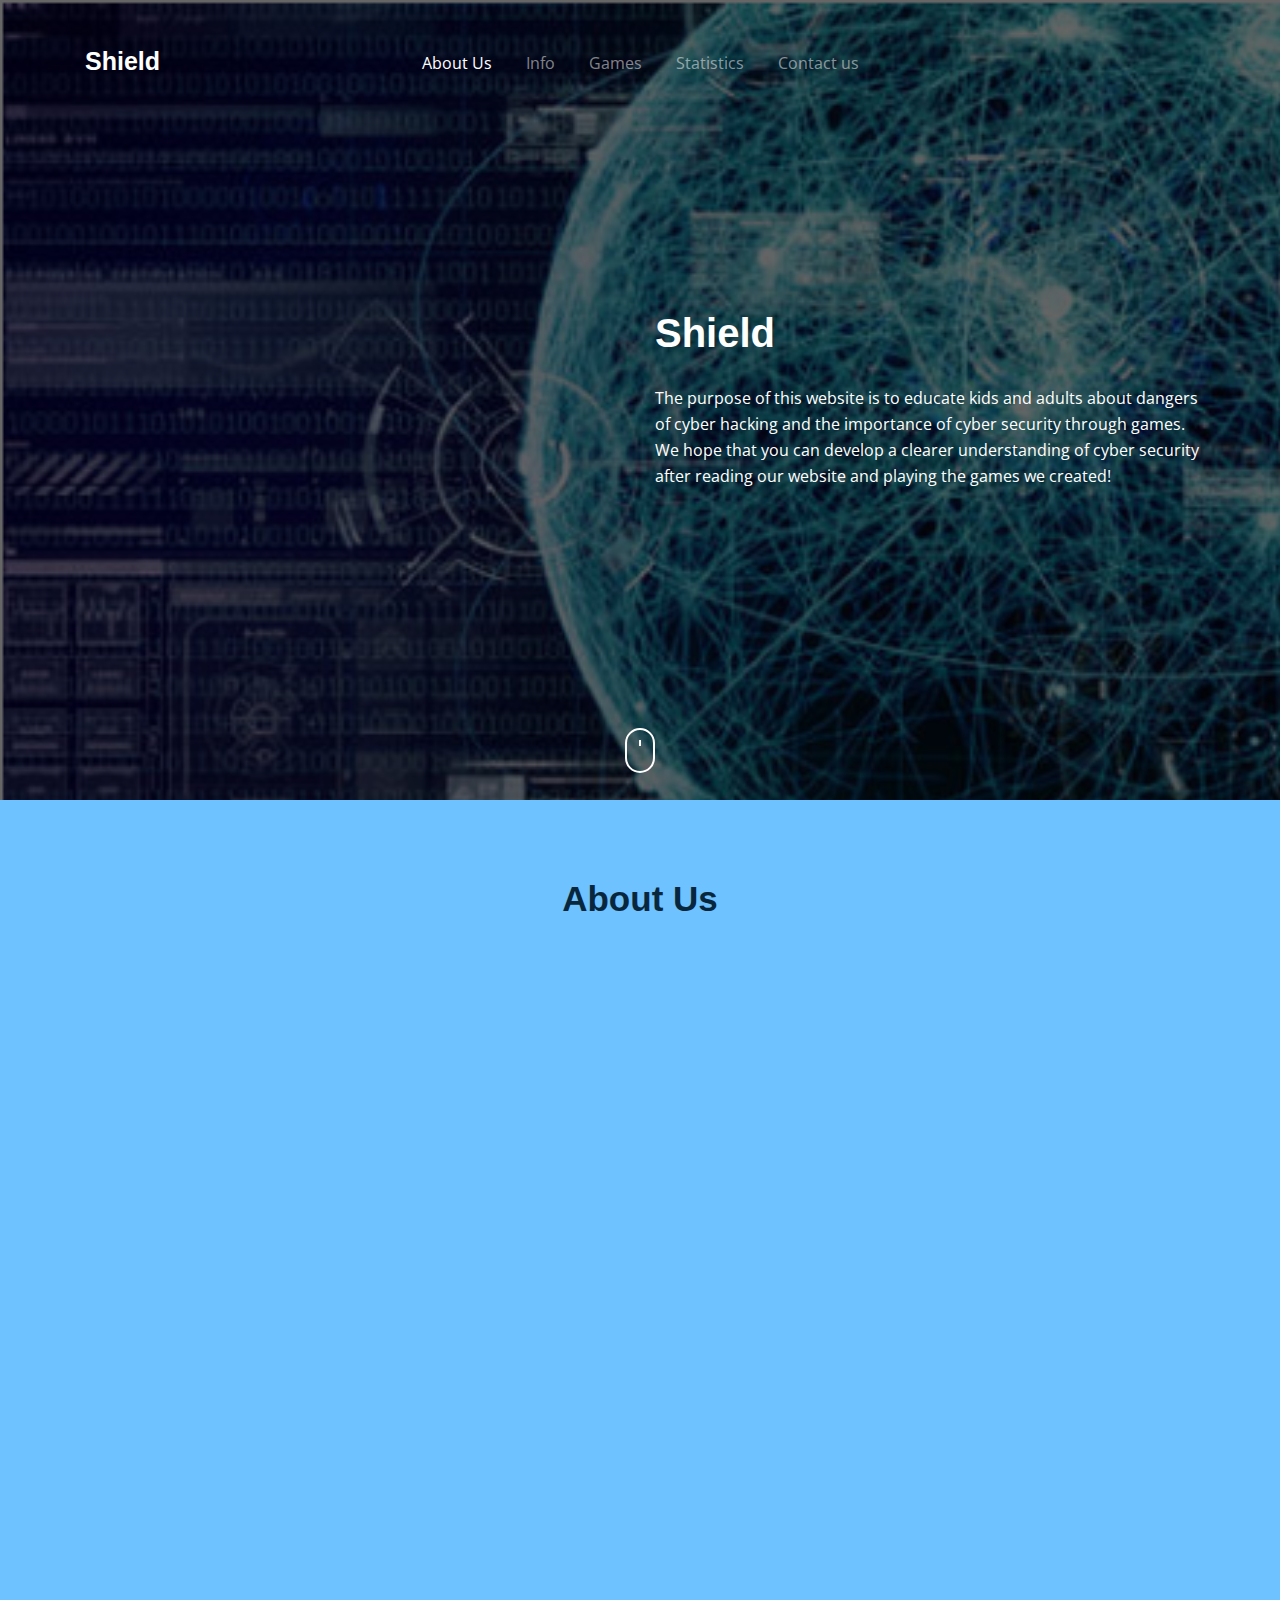
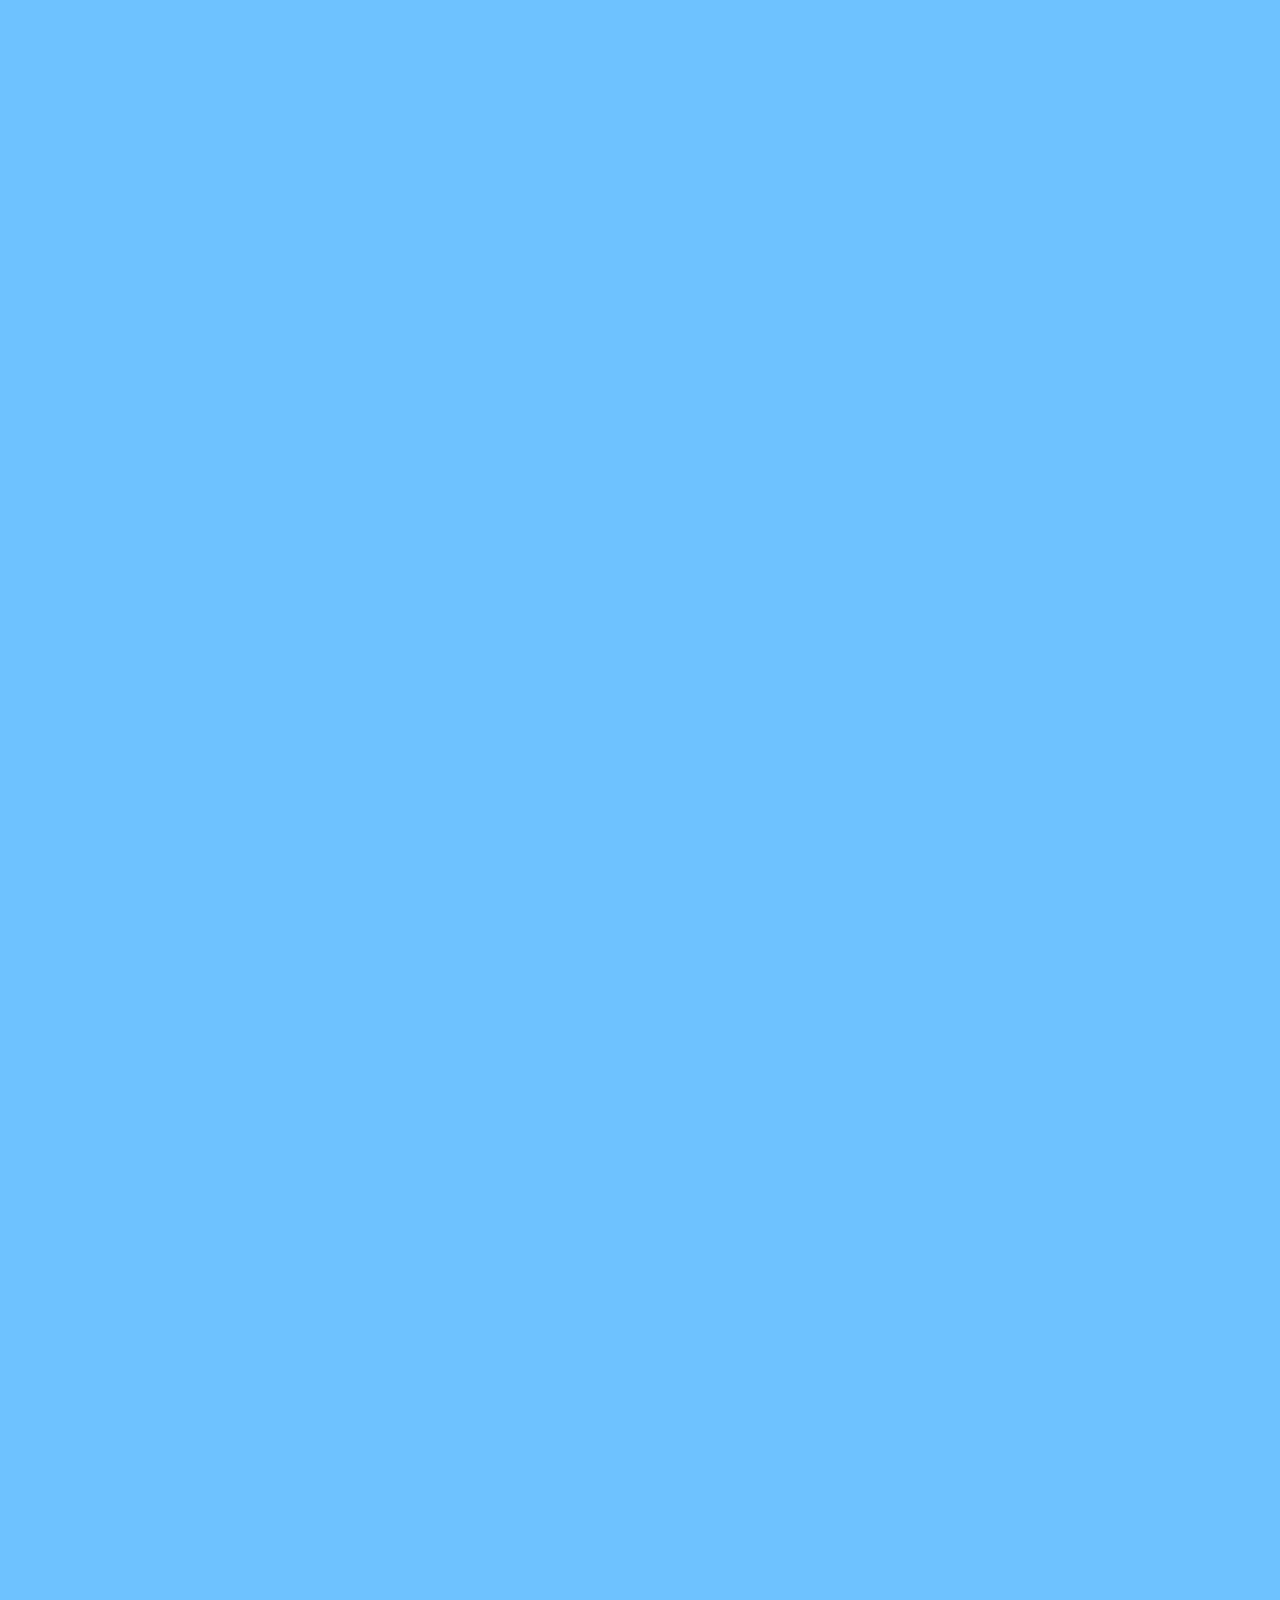
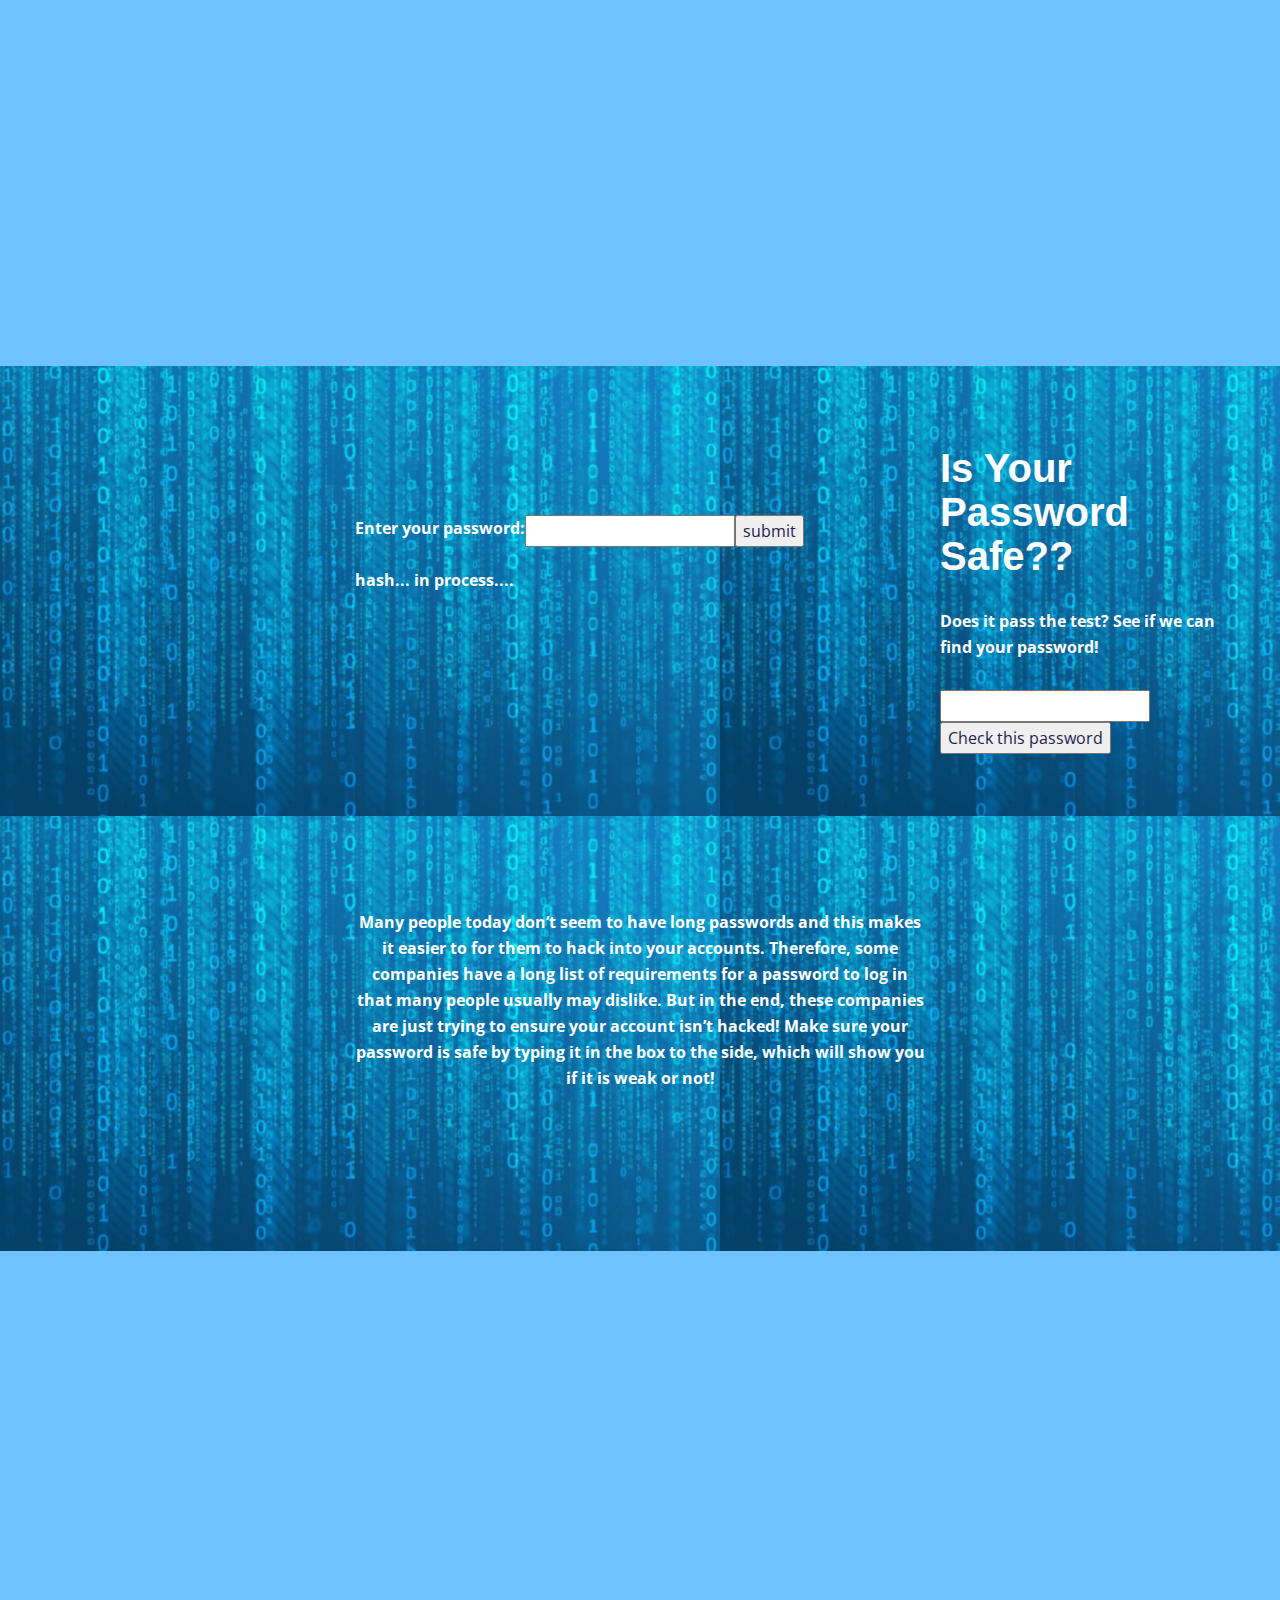
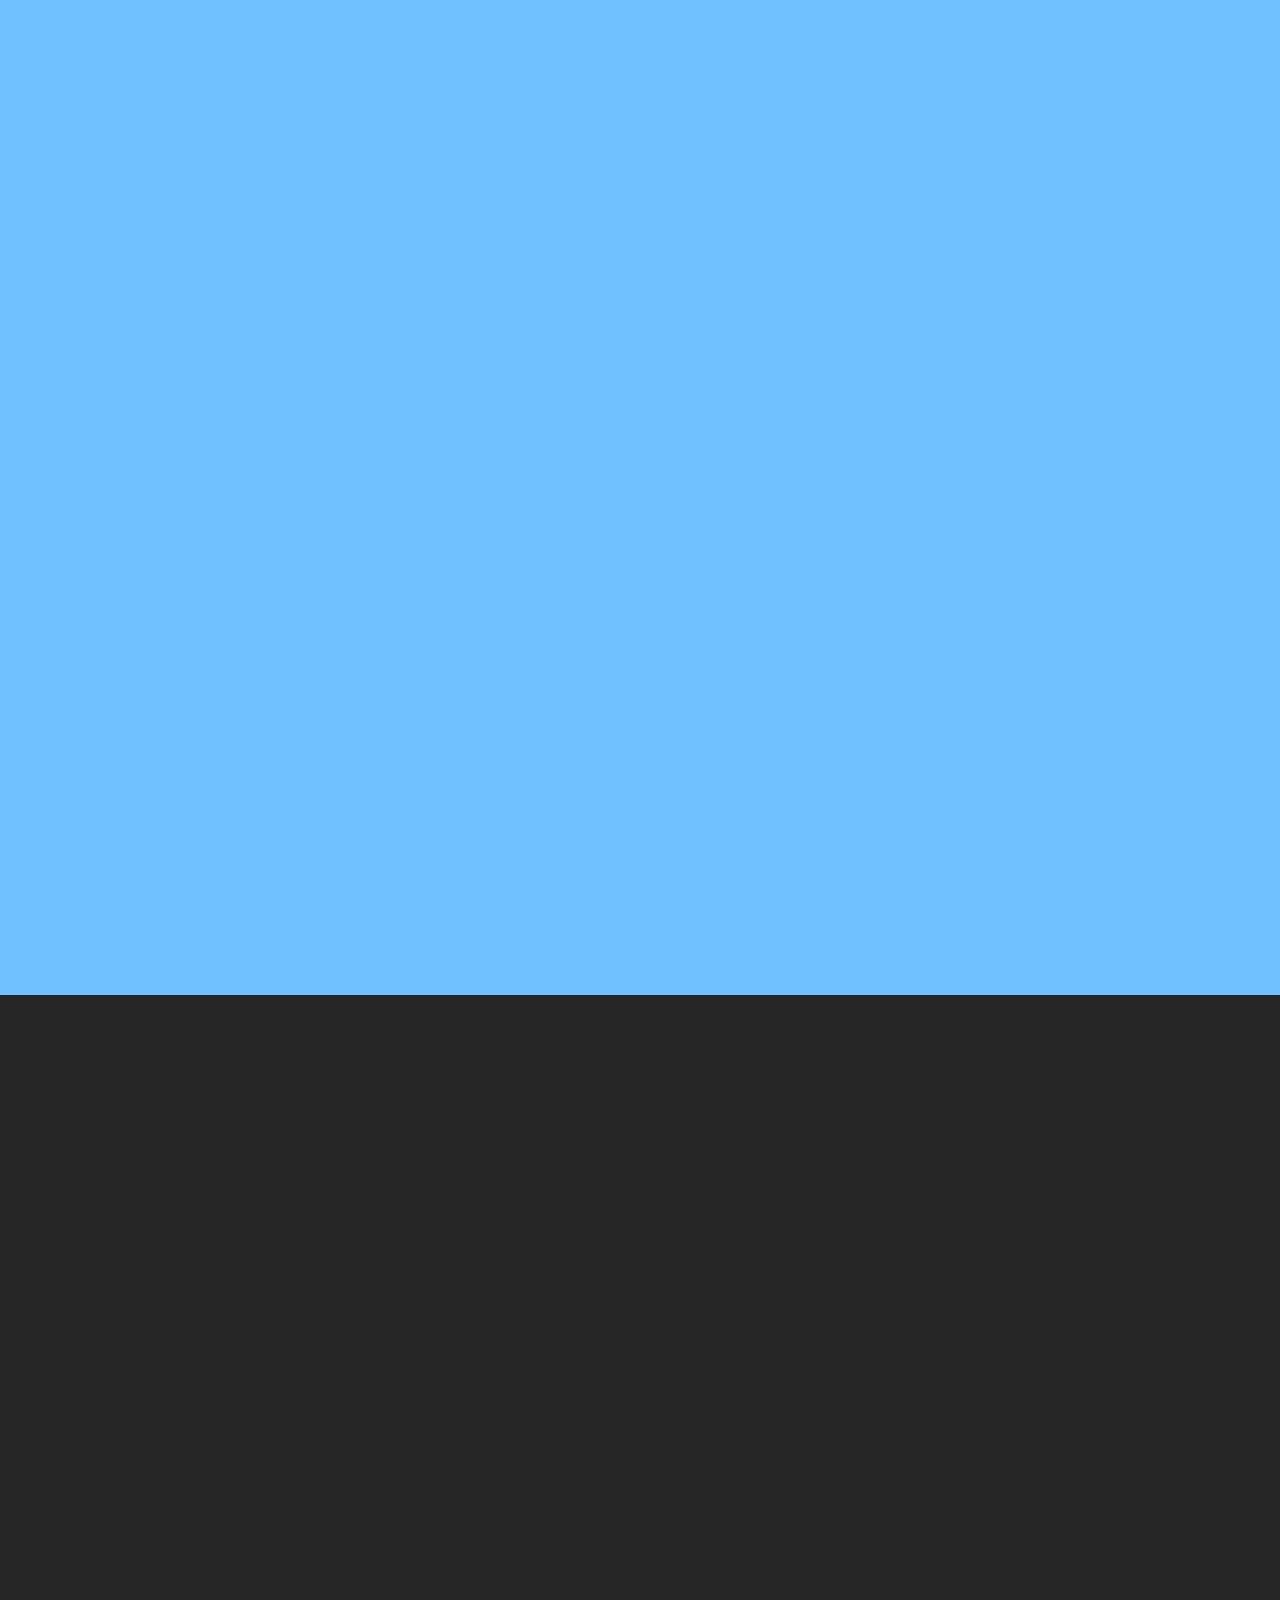
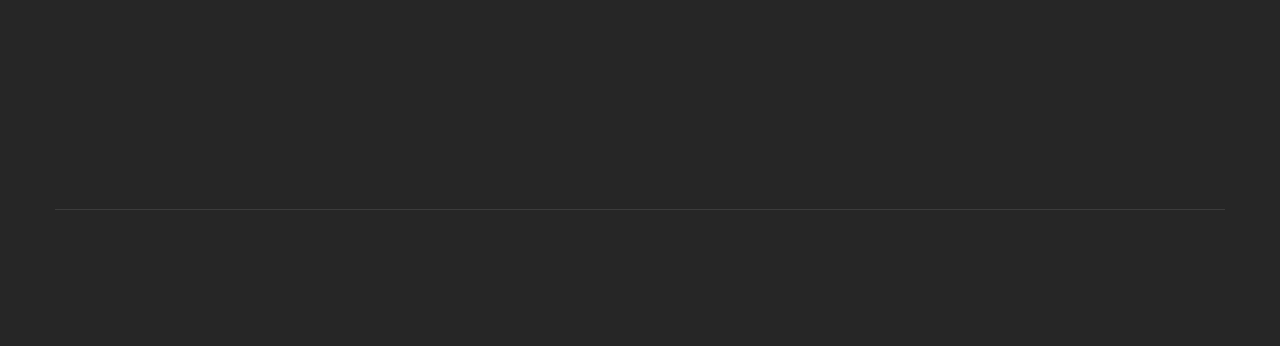
==== commit 31aabe99: "UPDATED SOME PNGS" ====
--- a/voltage/index.html
+++ b/voltage/index.html
@@ -104,7 +104,7 @@
 		</nav>
 
 
-		<div class="fh5co-cover fh5co-cover-style-2 js-full-height" data-stellar-background-ratio="0.5" data-next="yes"  style="background-image: url(homepage.png);">
+		<div class="fh5co-cover fh5co-cover-style-2 js-full-height" data-stellar-background-ratio="0.5" data-next="yes"  style="background-image: url(homepage.PNG);">
 		  	<span class="scroll-btn wow fadeInUp" data-wow-duration="1s" data-wow-delay="1.4s">
 				<a href="#">
 					<span class="mouse"><span></span></span>
@@ -144,7 +144,7 @@
 					<div class="col-md-6 col-md-offset-3 text-center">
 						<h2 class="fh5co-heading wow fadeInUp" data-wow-duration="1s" data-wow-delay=".5s" id="About">About Us</h2>
 						<p class="wow fadeInUp" data-wow-duration="1s" data-wow-delay=".5s">
-							<img src="ashprof.png" alt="Ashley" style="float:left;width:200px;height:270px;">
+							<img src="ashprof.PNG" alt="Ashley" style="float:left;width:200px;height:270px;">
 							Hi! I’m Ashley Chong and am a rising senior at El Cerrito High School. I joined the Girls who code program because
 							I really thought coding was interesting and was needing a little help with getting started. I am super happy that
 							I have been able to have this experience with coding in this little amount of time. I found a love for websites
@@ -220,9 +220,9 @@
 											<div class="col-md-6"><h3><br> How can we stay safe online?</h3>
 												<p>
 	<br> <br> <br> <br> <br> <br> <br> <br> <br>
-	<img src="secure4.png" alt="Secure" style="float:right;width:250px;height:100px;">
-
-	<img src="notsecure3.png" alt="Not Secure" style="float:left;width:250px;height:100px;">
+	<img src="secure4.PNG" alt="Secure" style="float:right;width:250px;height:100px;">
+
+	<img src="notsecure3.PNG" alt="Not Secure" style="float:left;width:250px;height:100px;">
 	</p></div>
 											<div class="col-md-6"><p> <br> <strong> Sometimes, hackers will disguise them as someone you trust,
 and ask you to verify account important information. Such a scam is referred to as phishing. You can identify such emails by
@@ -289,7 +289,7 @@
 
 <!--style="color:#08273d;"-->
 
-<div class="fh5co-pricing-style-2" style="background-image: url(binary1.png);">
+<div class="fh5co-pricing-style-2" style="background-image: url(binary1.PNG);">
 			<div class="container">
 				<div class="row">
 					<div class="row p-b">
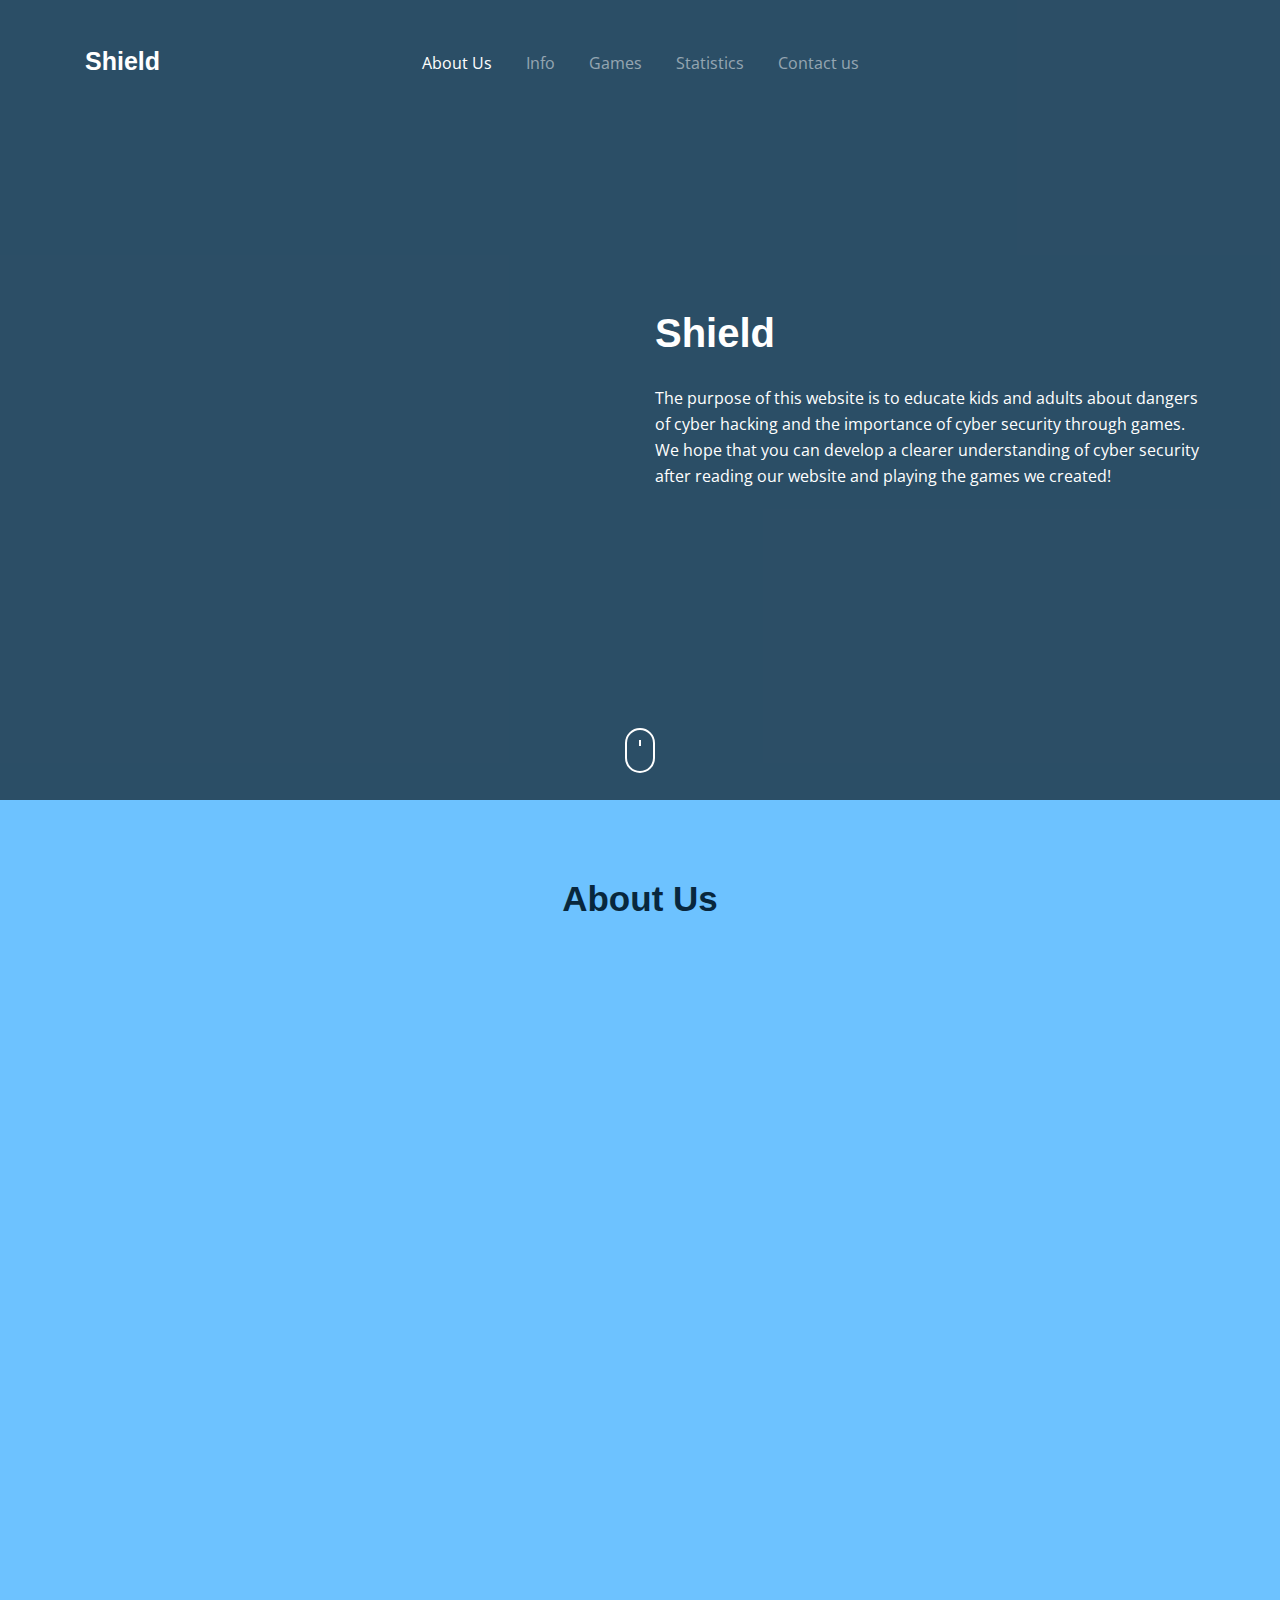
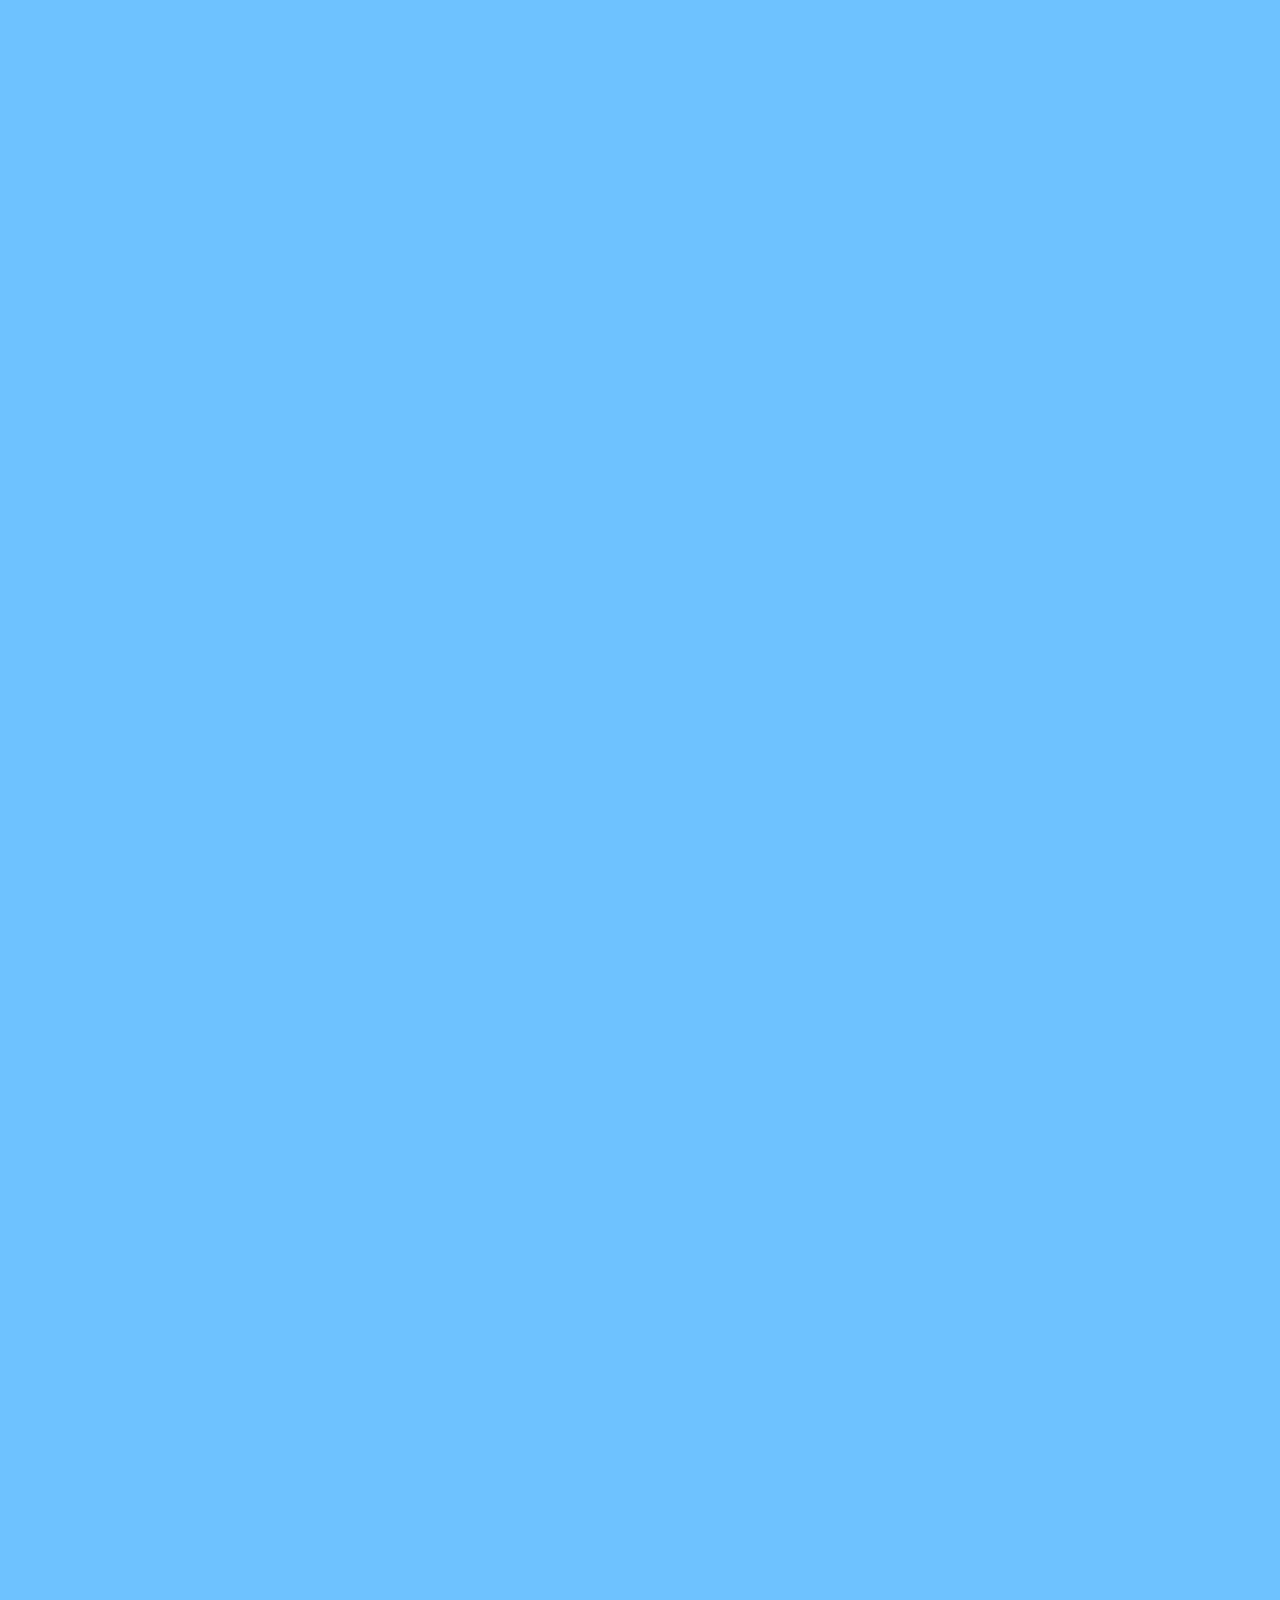
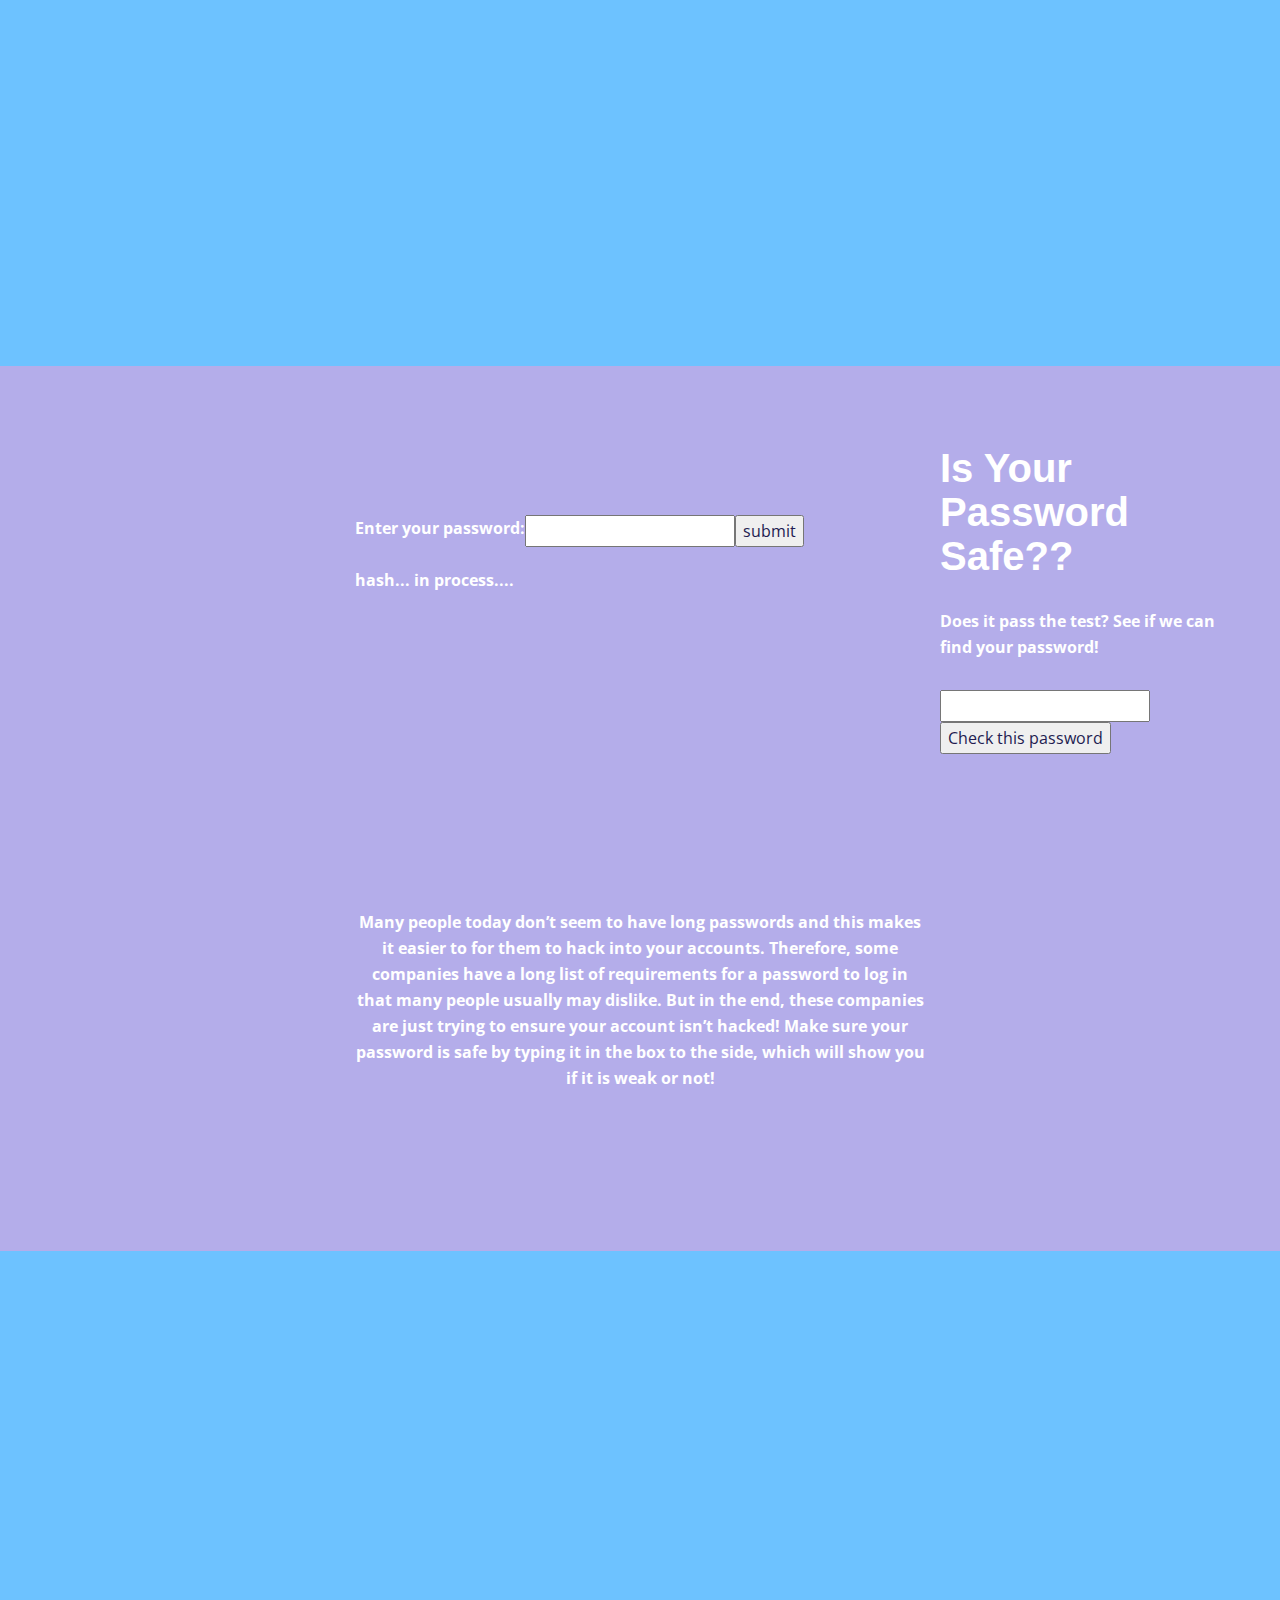
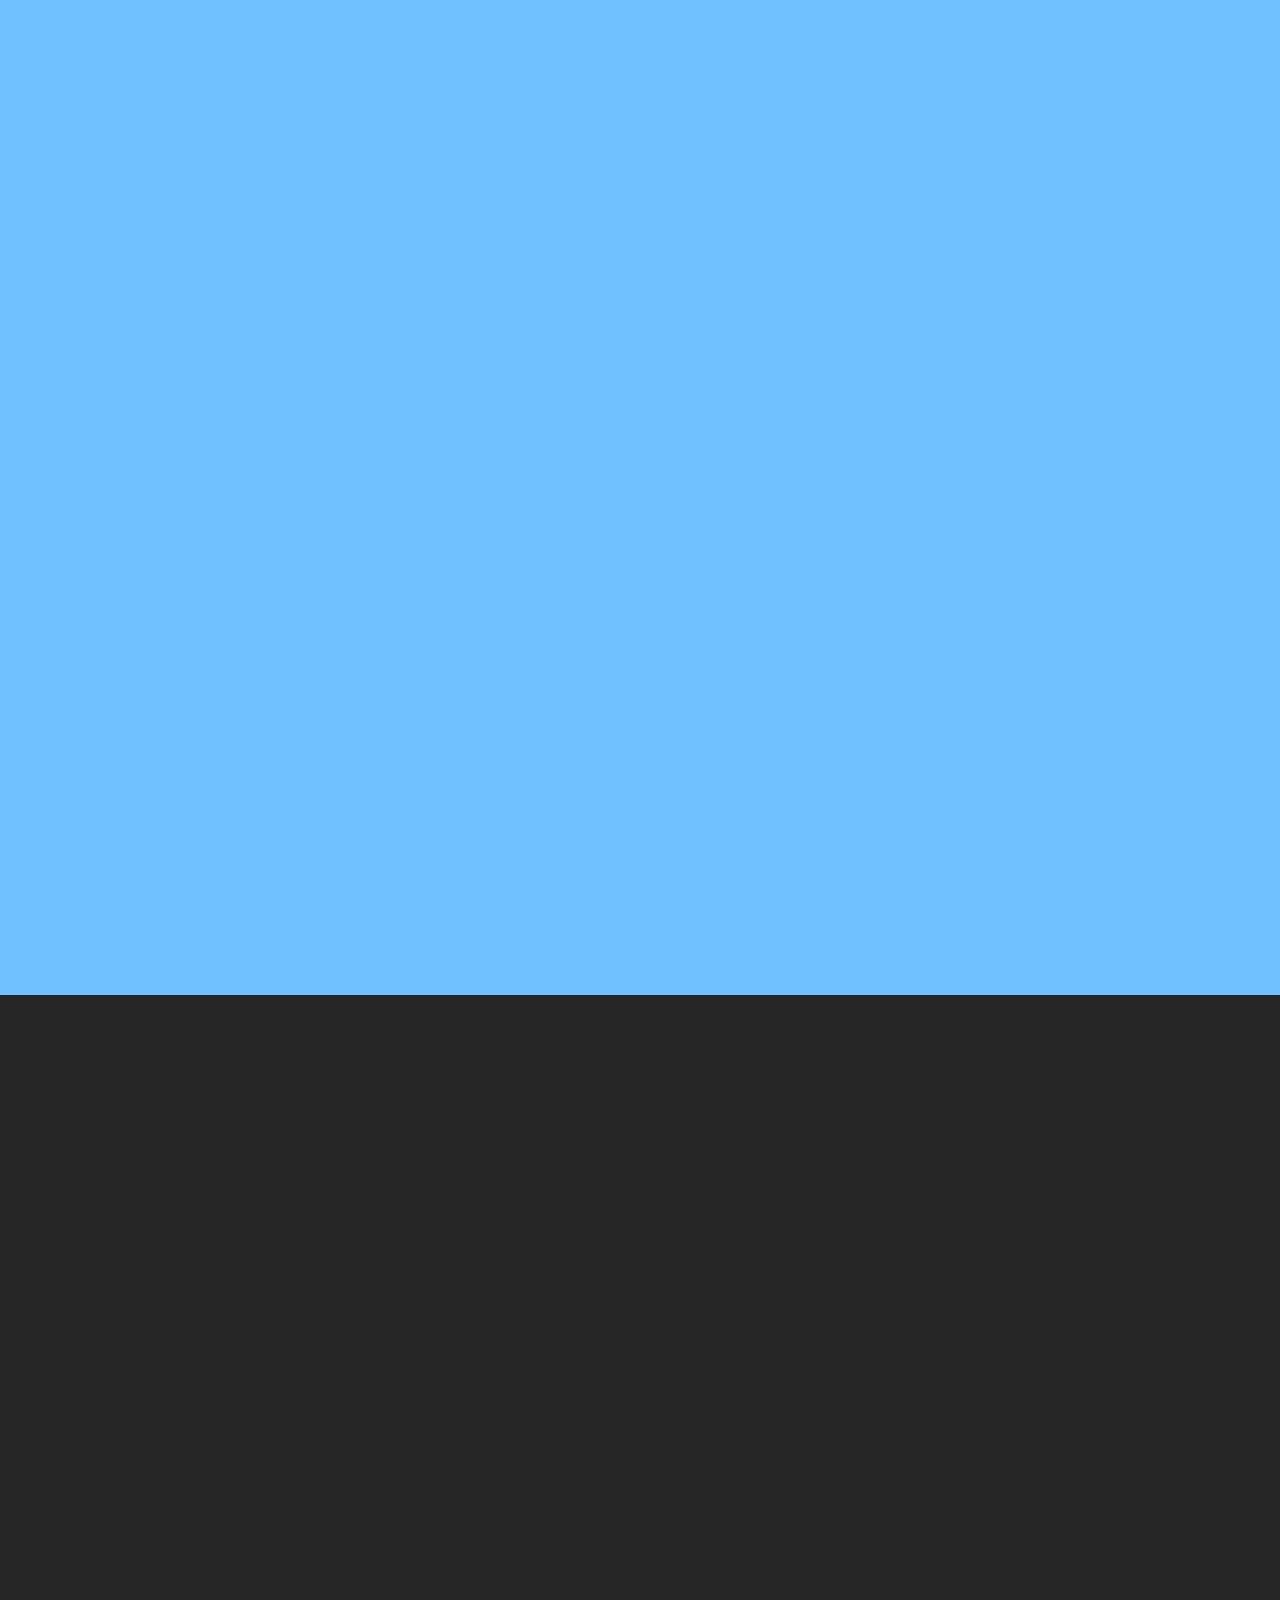
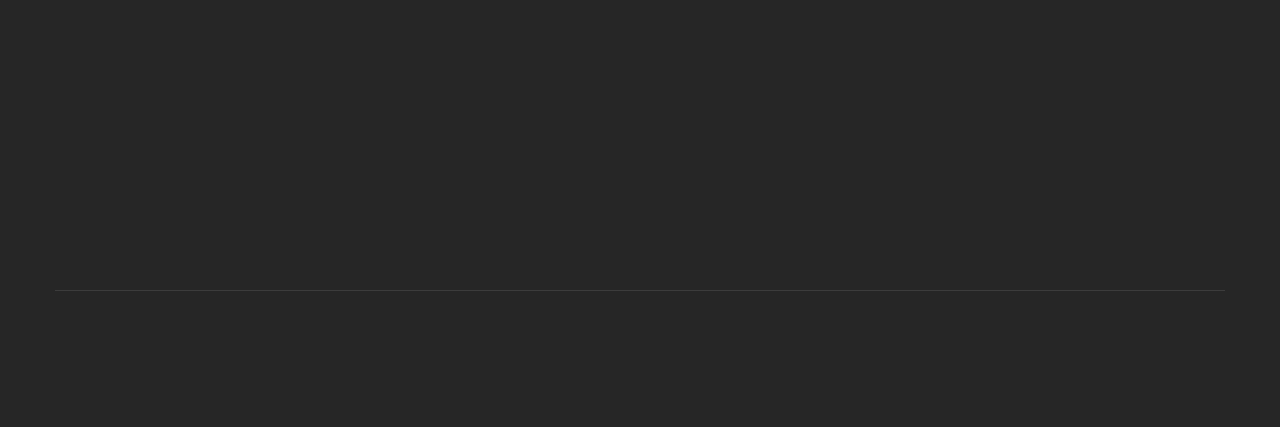
==== commit 581b6cf7: "Added code.org" ====
--- a/voltage/index.html
+++ b/voltage/index.html
@@ -104,7 +104,7 @@
 		</nav>
 
 
-		<div class="fh5co-cover fh5co-cover-style-2 js-full-height" data-stellar-background-ratio="0.5" data-next="yes"  style="background-image: url(homepage.PNG);">
+		<div class="fh5co-cover fh5co-cover-style-2 js-full-height" data-stellar-background-ratio="0.5" data-next="yes"  style="background-image: url(homepage.png);">
 		  	<span class="scroll-btn wow fadeInUp" data-wow-duration="1s" data-wow-delay="1.4s">
 				<a href="#">
 					<span class="mouse"><span></span></span>
@@ -144,7 +144,7 @@
 					<div class="col-md-6 col-md-offset-3 text-center">
 						<h2 class="fh5co-heading wow fadeInUp" data-wow-duration="1s" data-wow-delay=".5s" id="About">About Us</h2>
 						<p class="wow fadeInUp" data-wow-duration="1s" data-wow-delay=".5s">
-							<img src="ashprof.PNG" alt="Ashley" style="float:left;width:200px;height:270px;">
+							<img src="ashprof.png" alt="Ashley" style="float:left;width:200px;height:270px;">
 							Hi! I’m Ashley Chong and am a rising senior at El Cerrito High School. I joined the Girls who code program because
 							I really thought coding was interesting and was needing a little help with getting started. I am super happy that
 							I have been able to have this experience with coding in this little amount of time. I found a love for websites
@@ -220,9 +220,9 @@
 											<div class="col-md-6"><h3><br> How can we stay safe online?</h3>
 												<p>
 	<br> <br> <br> <br> <br> <br> <br> <br> <br>
-	<img src="secure4.PNG" alt="Secure" style="float:right;width:250px;height:100px;">
-
-	<img src="notsecure3.PNG" alt="Not Secure" style="float:left;width:250px;height:100px;">
+	<img src="secure4.png" alt="Secure" style="float:right;width:250px;height:100px;">
+
+	<img src="notsecure3.png" alt="Not Secure" style="float:left;width:250px;height:100px;">
 	</p></div>
 											<div class="col-md-6"><p> <br> <strong> Sometimes, hackers will disguise them as someone you trust,
 and ask you to verify account important information. Such a scam is referred to as phishing. You can identify such emails by
@@ -289,7 +289,7 @@
 
 <!--style="color:#08273d;"-->
 
-<div class="fh5co-pricing-style-2" style="background-image: url(binary1.PNG);">
+<div class="fh5co-pricing-style-2" style="background-image: url(binary1.png);">
 			<div class="container">
 				<div class="row">
 					<div class="row p-b">
@@ -383,7 +383,8 @@
 					</div>
 					<div class="col-md-3 col-sm-6 fh5co-footer-widget wow fadeInUp" data-wow-duration="1s" data-wow-delay=".3s">
 						<h3>Credits</h3>
-						<p><small>&copy; Girls Who Code SIP project
+						<p><small>&copy; Girls Who Code SIP project <br>
+							Code.org. "What is the Internet?" Online Video Clip. Youtube. Youtube, 27 June 2016. Web. 1 August 2017. <br>
 							“JavaScript Candlestick Charts.” CanvasJS, Fenopix, 2013. <br>
 							Sternstein, Aliya. “The Military's Cybersecurity Budget in 4 Charts.” Defense One, 16 Mar. 2015. <br>
 							Laberis, Bill. “20 Eye-Opening Cybercrime Statistics.” Security Intelligence, IBM, 3 July 2017. <br>
